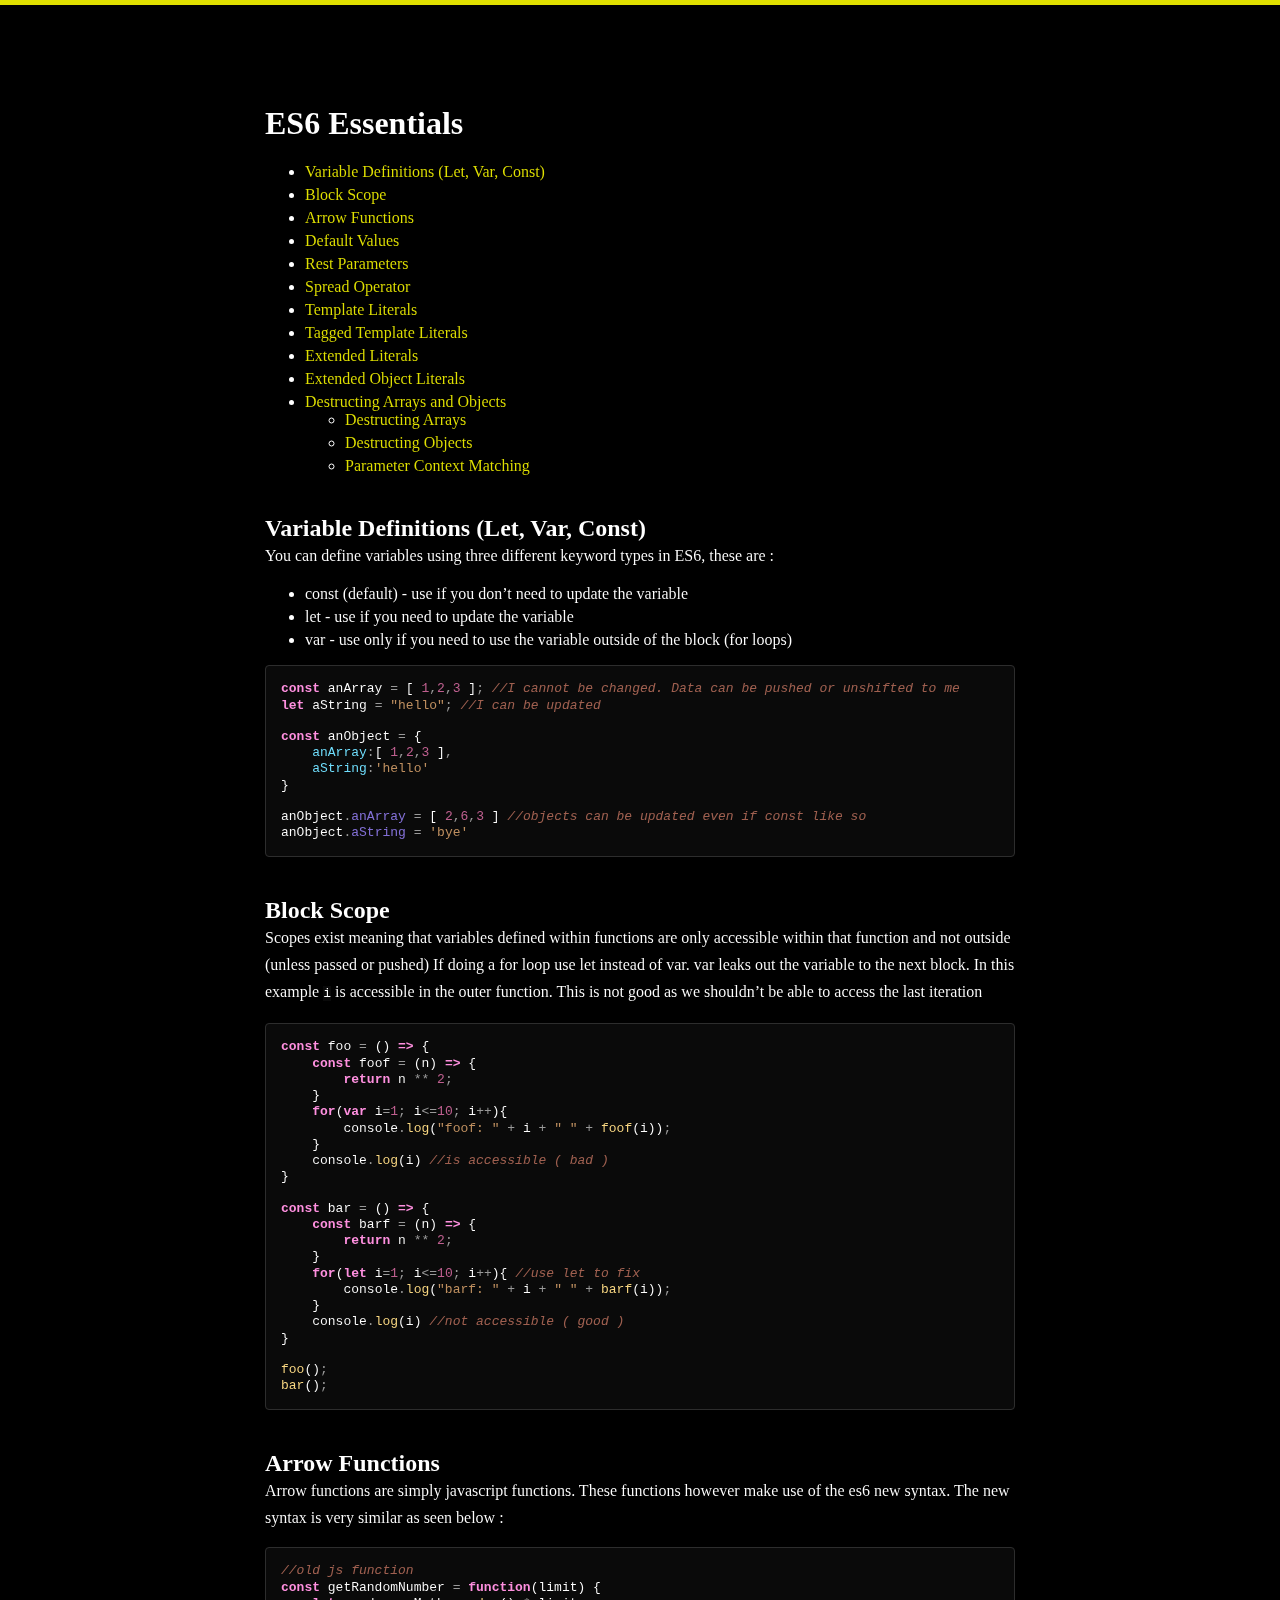
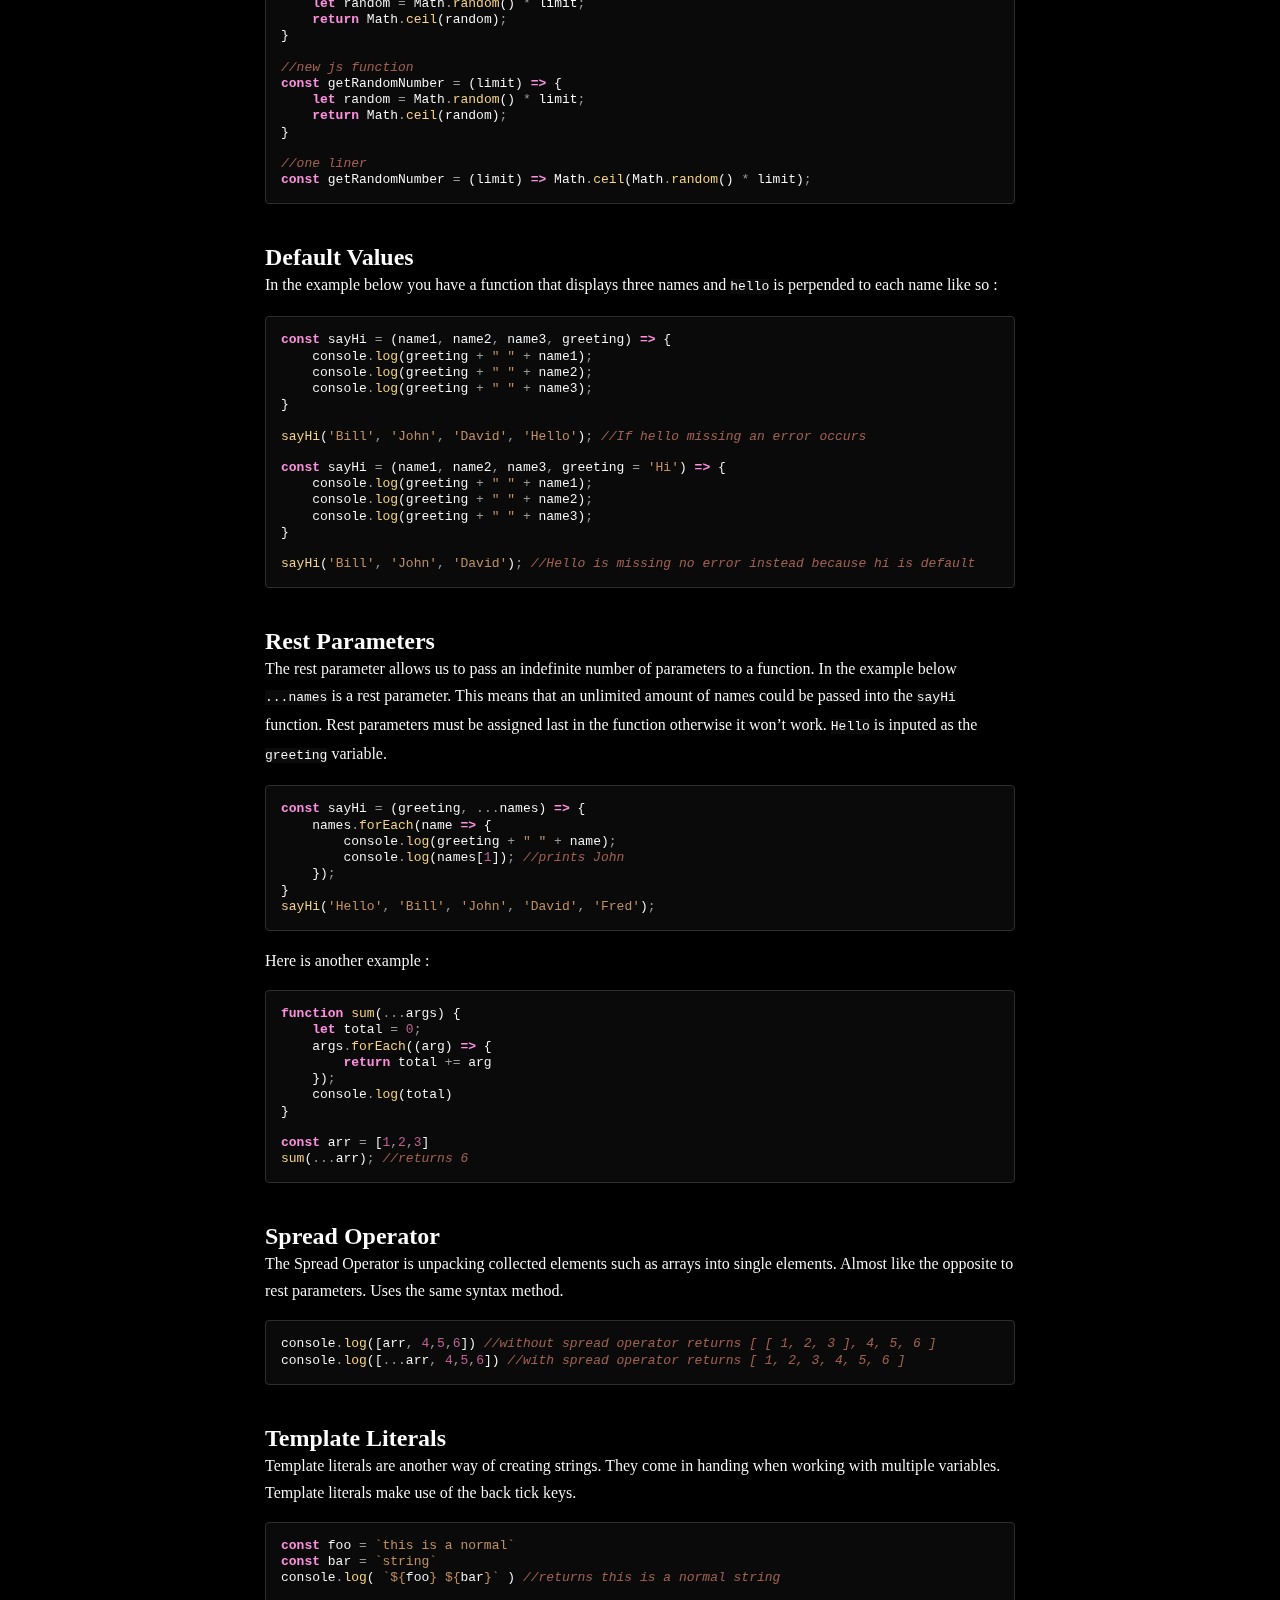
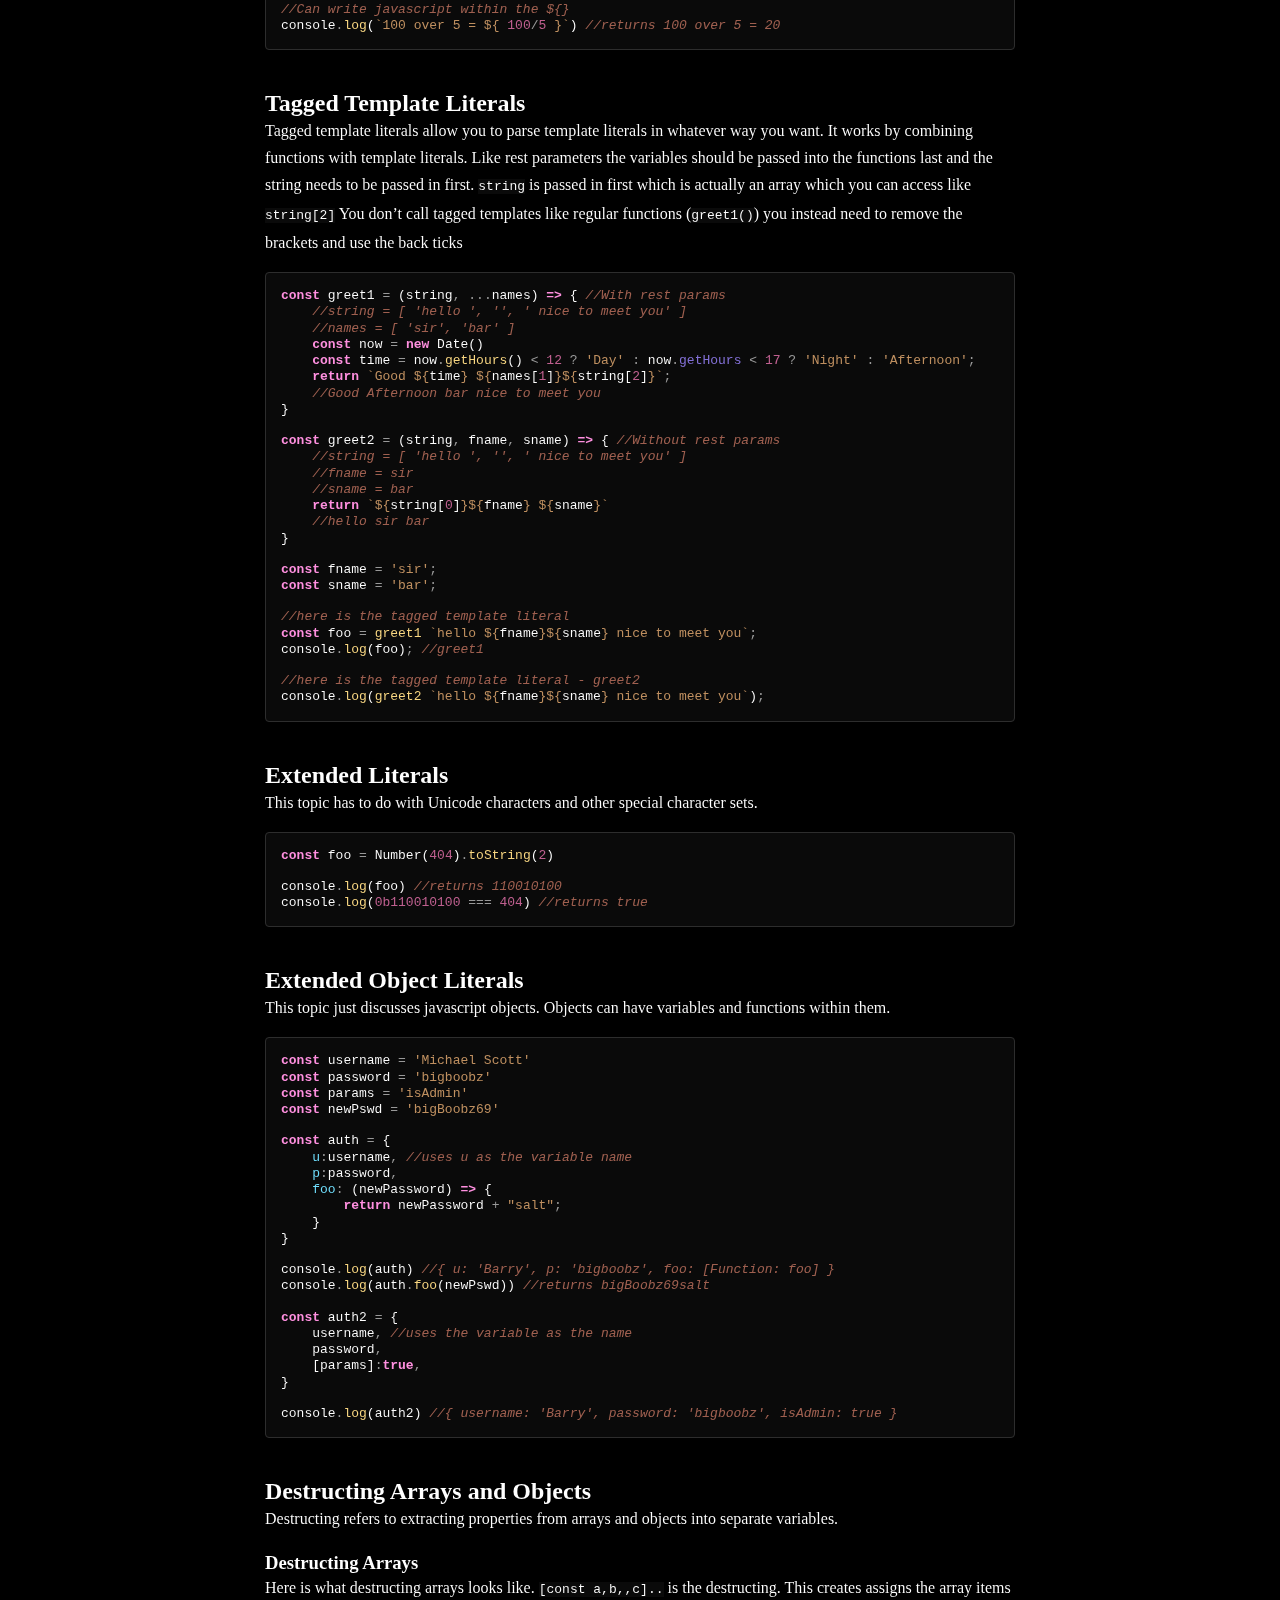
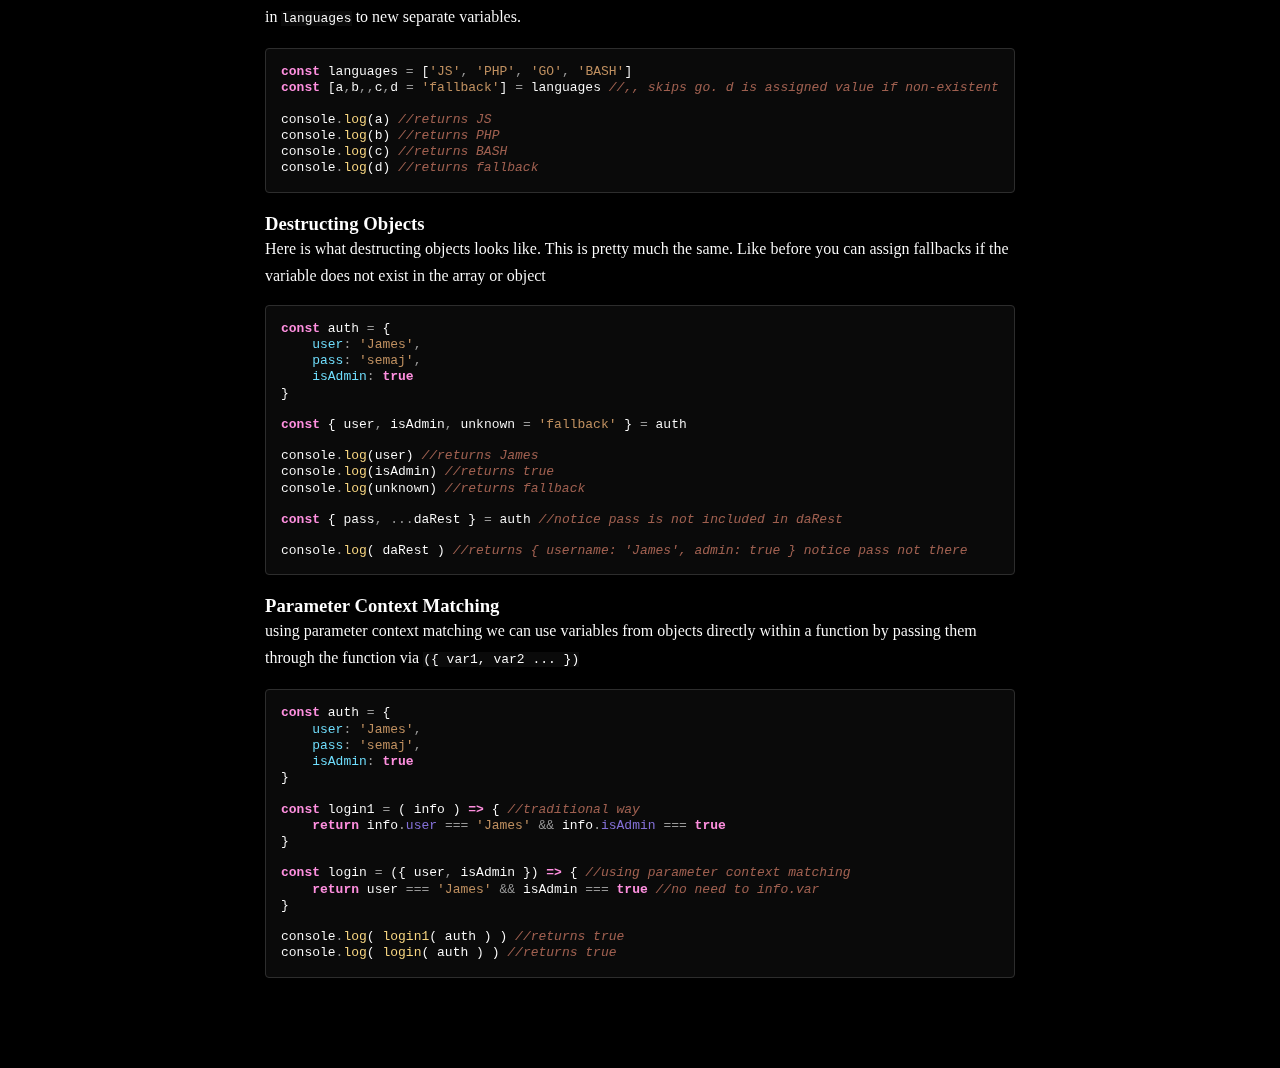
==== es6/index.html @ 444a169c "update" ====
<!DOCTYPE html>
<html xmlns="http://www.w3.org/1999/xhtml" lang="" xml:lang="">
<head>
  <meta charset="utf-8" />
  <meta name="generator" content="pandoc" />
  <meta name="viewport" content="width=device-width, initial-scale=1.0, user-scalable=yes" />
  <title>ES6 Essentials</title>
  <style>
    code{white-space: pre-wrap;}
    span.smallcaps{font-variant: small-caps;}
    span.underline{text-decoration: underline;}
    div.column{display: inline-block; vertical-align: top; width: 50%;}
    div.hanging-indent{margin-left: 1.5em; text-indent: -1.5em;}
    ul.task-list{list-style: none;}
    pre > code.sourceCode { white-space: pre; position: relative; }
    pre > code.sourceCode > span { display: inline-block; line-height: 1.25; }
    pre > code.sourceCode > span:empty { height: 1.2em; }
    code.sourceCode > span { color: inherit; text-decoration: inherit; }
    div.sourceCode { margin: 1em 0; }
    pre.sourceCode { margin: 0; }
    @media screen {
    div.sourceCode { overflow: auto; }
    }
    @media print {
    pre > code.sourceCode { white-space: pre-wrap; }
    pre > code.sourceCode > span { text-indent: -5em; padding-left: 5em; }
    }
    pre.numberSource code
      { counter-reset: source-line 0; }
    pre.numberSource code > span
      { position: relative; left: -4em; counter-increment: source-line; }
    pre.numberSource code > span > a:first-child::before
      { content: counter(source-line);
        position: relative; left: -1em; text-align: right; vertical-align: baseline;
        border: none; display: inline-block;
        -webkit-touch-callout: none; -webkit-user-select: none;
        -khtml-user-select: none; -moz-user-select: none;
        -ms-user-select: none; user-select: none;
        padding: 0 4px; width: 4em;
        color: #aaaaaa;
      }
    pre.numberSource { margin-left: 3em; border-left: 1px solid #aaaaaa;  padding-left: 4px; }
    div.sourceCode
      {   }
    @media screen {
    pre > code.sourceCode > span > a:first-child::before { text-decoration: underline; }
    }
    code span.al { color: #ff0000; font-weight: bold; } /* Alert */
    code span.an { color: #60a0b0; font-weight: bold; font-style: italic; } /* Annotation */
    code span.at { color: #7d9029; } /* Attribute */
    code span.bn { color: #40a070; } /* BaseN */
    code span.bu { } /* BuiltIn */
    code span.cf { color: #007020; font-weight: bold; } /* ControlFlow */
    code span.ch { color: #4070a0; } /* Char */
    code span.cn { color: #880000; } /* Constant */
    code span.co { color: #60a0b0; font-style: italic; } /* Comment */
    code span.cv { color: #60a0b0; font-weight: bold; font-style: italic; } /* CommentVar */
    code span.do { color: #ba2121; font-style: italic; } /* Documentation */
    code span.dt { color: #902000; } /* DataType */
    code span.dv { color: #40a070; } /* DecVal */
    code span.er { color: #ff0000; font-weight: bold; } /* Error */
    code span.ex { } /* Extension */
    code span.fl { color: #40a070; } /* Float */
    code span.fu { color: #06287e; } /* Function */
    code span.im { } /* Import */
    code span.in { color: #60a0b0; font-weight: bold; font-style: italic; } /* Information */
    code span.kw { color: #007020; font-weight: bold; } /* Keyword */
    code span.op { color: #666666; } /* Operator */
    code span.ot { color: #007020; } /* Other */
    code span.pp { color: #bc7a00; } /* Preprocessor */
    code span.sc { color: #4070a0; } /* SpecialChar */
    code span.ss { color: #bb6688; } /* SpecialString */
    code span.st { color: #4070a0; } /* String */
    code span.va { color: #19177c; } /* Variable */
    code span.vs { color: #4070a0; } /* VerbatimString */
    code span.wa { color: #60a0b0; font-weight: bold; font-style: italic; } /* Warning */
    .display.math{display: block; text-align: center; margin: 0.5rem auto;}
  </style>
  <link rel="stylesheet" href="pandoc.css" />
  <!--[if lt IE 9]>
    <script src="//cdnjs.cloudflare.com/ajax/libs/html5shiv/3.7.3/html5shiv-printshiv.min.js"></script>
  <![endif]-->
</head>
<body>
<header id="title-block-header">
<h1 class="title">ES6 Essentials</h1>
</header>
<nav id="TOC" role="doc-toc">
<ul>
<li><a href="#variable-definitions-let-var-const">Variable Definitions (Let, Var, Const)</a></li>
<li><a href="#block-scope">Block Scope</a></li>
<li><a href="#arrow-functions">Arrow Functions</a></li>
<li><a href="#default-values">Default Values</a></li>
<li><a href="#rest-parameters">Rest Parameters</a></li>
<li><a href="#spread-operator">Spread Operator</a></li>
<li><a href="#template-literals">Template Literals</a></li>
<li><a href="#tagged-template-literals">Tagged Template Literals</a></li>
<li><a href="#extended-literals">Extended Literals</a></li>
<li><a href="#extended-object-literals">Extended Object Literals</a></li>
<li><a href="#destructing-arrays-and-objects">Destructing Arrays and Objects</a>
<ul>
<li><a href="#destructing-arrays">Destructing Arrays</a></li>
<li><a href="#destructing-objects">Destructing Objects</a></li>
<li><a href="#parameter-context-matching">Parameter Context Matching</a></li>
</ul></li>
</ul>
</nav>
<h2 id="variable-definitions-let-var-const">Variable Definitions (Let, Var, Const)</h2>
<p>You can define variables using three different keyword types in ES6, these are :</p>
<ul>
<li>const (default) - use if you don’t need to update the variable</li>
<li>let - use if you need to update the variable</li>
<li>var - use only if you need to use the variable outside of the block (for loops)</li>
</ul>
<div class="sourceCode" id="cb1"><pre class="sourceCode js"><code class="sourceCode javascript"><span id="cb1-1"><a href="#cb1-1" aria-hidden="true"></a><span class="kw">const</span> anArray <span class="op">=</span> [ <span class="dv">1</span><span class="op">,</span><span class="dv">2</span><span class="op">,</span><span class="dv">3</span> ]<span class="op">;</span> <span class="co">//I cannot be changed. Data can be pushed or unshifted to me</span></span>
<span id="cb1-2"><a href="#cb1-2" aria-hidden="true"></a><span class="kw">let</span> aString <span class="op">=</span> <span class="st">&quot;hello&quot;</span><span class="op">;</span> <span class="co">//I can be updated</span></span>
<span id="cb1-3"><a href="#cb1-3" aria-hidden="true"></a></span>
<span id="cb1-4"><a href="#cb1-4" aria-hidden="true"></a><span class="kw">const</span> anObject <span class="op">=</span> {</span>
<span id="cb1-5"><a href="#cb1-5" aria-hidden="true"></a>    <span class="dt">anArray</span><span class="op">:</span>[ <span class="dv">1</span><span class="op">,</span><span class="dv">2</span><span class="op">,</span><span class="dv">3</span> ]<span class="op">,</span></span>
<span id="cb1-6"><a href="#cb1-6" aria-hidden="true"></a>    <span class="dt">aString</span><span class="op">:</span><span class="st">&#39;hello&#39;</span></span>
<span id="cb1-7"><a href="#cb1-7" aria-hidden="true"></a>}</span>
<span id="cb1-8"><a href="#cb1-8" aria-hidden="true"></a></span>
<span id="cb1-9"><a href="#cb1-9" aria-hidden="true"></a>anObject<span class="op">.</span><span class="at">anArray</span> <span class="op">=</span> [ <span class="dv">2</span><span class="op">,</span><span class="dv">6</span><span class="op">,</span><span class="dv">3</span> ] <span class="co">//objects can be updated even if const like so</span></span>
<span id="cb1-10"><a href="#cb1-10" aria-hidden="true"></a>anObject<span class="op">.</span><span class="at">aString</span> <span class="op">=</span> <span class="st">&#39;bye&#39;</span></span></code></pre></div>
<h2 id="block-scope">Block Scope</h2>
<p>Scopes exist meaning that variables defined within functions are only accessible within that function and not outside (unless passed or pushed) If doing a for loop use let instead of var. var leaks out the variable to the next block. In this example <code>i</code> is accessible in the outer function. This is not good as we shouldn’t be able to access the last iteration</p>
<div class="sourceCode" id="cb2"><pre class="sourceCode js"><code class="sourceCode javascript"><span id="cb2-1"><a href="#cb2-1" aria-hidden="true"></a><span class="kw">const</span> foo <span class="op">=</span> () <span class="kw">=&gt;</span> {</span>
<span id="cb2-2"><a href="#cb2-2" aria-hidden="true"></a>    <span class="kw">const</span> foof <span class="op">=</span> (n) <span class="kw">=&gt;</span> {</span>
<span id="cb2-3"><a href="#cb2-3" aria-hidden="true"></a>        <span class="cf">return</span> n <span class="op">**</span> <span class="dv">2</span><span class="op">;</span></span>
<span id="cb2-4"><a href="#cb2-4" aria-hidden="true"></a>    }</span>
<span id="cb2-5"><a href="#cb2-5" aria-hidden="true"></a>    <span class="cf">for</span>(<span class="kw">var</span> i<span class="op">=</span><span class="dv">1</span><span class="op">;</span> i<span class="op">&lt;=</span><span class="dv">10</span><span class="op">;</span> i<span class="op">++</span>){</span>
<span id="cb2-6"><a href="#cb2-6" aria-hidden="true"></a>        <span class="bu">console</span><span class="op">.</span><span class="fu">log</span>(<span class="st">&quot;foof: &quot;</span> <span class="op">+</span> i <span class="op">+</span> <span class="st">&quot; &quot;</span> <span class="op">+</span> <span class="fu">foof</span>(i))<span class="op">;</span></span>
<span id="cb2-7"><a href="#cb2-7" aria-hidden="true"></a>    }</span>
<span id="cb2-8"><a href="#cb2-8" aria-hidden="true"></a>    <span class="bu">console</span><span class="op">.</span><span class="fu">log</span>(i) <span class="co">//is accessible ( bad )</span></span>
<span id="cb2-9"><a href="#cb2-9" aria-hidden="true"></a>}</span>
<span id="cb2-10"><a href="#cb2-10" aria-hidden="true"></a></span>
<span id="cb2-11"><a href="#cb2-11" aria-hidden="true"></a><span class="kw">const</span> bar <span class="op">=</span> () <span class="kw">=&gt;</span> {</span>
<span id="cb2-12"><a href="#cb2-12" aria-hidden="true"></a>    <span class="kw">const</span> barf <span class="op">=</span> (n) <span class="kw">=&gt;</span> {</span>
<span id="cb2-13"><a href="#cb2-13" aria-hidden="true"></a>        <span class="cf">return</span> n <span class="op">**</span> <span class="dv">2</span><span class="op">;</span></span>
<span id="cb2-14"><a href="#cb2-14" aria-hidden="true"></a>    }</span>
<span id="cb2-15"><a href="#cb2-15" aria-hidden="true"></a>    <span class="cf">for</span>(<span class="kw">let</span> i<span class="op">=</span><span class="dv">1</span><span class="op">;</span> i<span class="op">&lt;=</span><span class="dv">10</span><span class="op">;</span> i<span class="op">++</span>){ <span class="co">//use let to fix</span></span>
<span id="cb2-16"><a href="#cb2-16" aria-hidden="true"></a>        <span class="bu">console</span><span class="op">.</span><span class="fu">log</span>(<span class="st">&quot;barf: &quot;</span> <span class="op">+</span> i <span class="op">+</span> <span class="st">&quot; &quot;</span> <span class="op">+</span> <span class="fu">barf</span>(i))<span class="op">;</span></span>
<span id="cb2-17"><a href="#cb2-17" aria-hidden="true"></a>    }</span>
<span id="cb2-18"><a href="#cb2-18" aria-hidden="true"></a>    <span class="bu">console</span><span class="op">.</span><span class="fu">log</span>(i) <span class="co">//not accessible ( good )</span></span>
<span id="cb2-19"><a href="#cb2-19" aria-hidden="true"></a>}</span>
<span id="cb2-20"><a href="#cb2-20" aria-hidden="true"></a></span>
<span id="cb2-21"><a href="#cb2-21" aria-hidden="true"></a><span class="fu">foo</span>()<span class="op">;</span></span>
<span id="cb2-22"><a href="#cb2-22" aria-hidden="true"></a><span class="fu">bar</span>()<span class="op">;</span></span></code></pre></div>
<h2 id="arrow-functions">Arrow Functions</h2>
<p>Arrow functions are simply javascript functions. These functions however make use of the es6 new syntax. The new syntax is very similar as seen below :</p>
<div class="sourceCode" id="cb3"><pre class="sourceCode js"><code class="sourceCode javascript"><span id="cb3-1"><a href="#cb3-1" aria-hidden="true"></a><span class="co">//old js function</span></span>
<span id="cb3-2"><a href="#cb3-2" aria-hidden="true"></a><span class="kw">const</span> getRandomNumber <span class="op">=</span> <span class="kw">function</span>(limit) {</span>
<span id="cb3-3"><a href="#cb3-3" aria-hidden="true"></a>    <span class="kw">let</span> random <span class="op">=</span> <span class="bu">Math</span><span class="op">.</span><span class="fu">random</span>() <span class="op">*</span> limit<span class="op">;</span></span>
<span id="cb3-4"><a href="#cb3-4" aria-hidden="true"></a>    <span class="cf">return</span> <span class="bu">Math</span><span class="op">.</span><span class="fu">ceil</span>(random)<span class="op">;</span></span>
<span id="cb3-5"><a href="#cb3-5" aria-hidden="true"></a>}</span>
<span id="cb3-6"><a href="#cb3-6" aria-hidden="true"></a></span>
<span id="cb3-7"><a href="#cb3-7" aria-hidden="true"></a><span class="co">//new js function</span></span>
<span id="cb3-8"><a href="#cb3-8" aria-hidden="true"></a><span class="kw">const</span> getRandomNumber <span class="op">=</span> (limit) <span class="kw">=&gt;</span> {</span>
<span id="cb3-9"><a href="#cb3-9" aria-hidden="true"></a>    <span class="kw">let</span> random <span class="op">=</span> <span class="bu">Math</span><span class="op">.</span><span class="fu">random</span>() <span class="op">*</span> limit<span class="op">;</span></span>
<span id="cb3-10"><a href="#cb3-10" aria-hidden="true"></a>    <span class="cf">return</span> <span class="bu">Math</span><span class="op">.</span><span class="fu">ceil</span>(random)<span class="op">;</span></span>
<span id="cb3-11"><a href="#cb3-11" aria-hidden="true"></a>}</span>
<span id="cb3-12"><a href="#cb3-12" aria-hidden="true"></a></span>
<span id="cb3-13"><a href="#cb3-13" aria-hidden="true"></a><span class="co">//one liner</span></span>
<span id="cb3-14"><a href="#cb3-14" aria-hidden="true"></a><span class="kw">const</span> getRandomNumber <span class="op">=</span> (limit) <span class="kw">=&gt;</span> <span class="bu">Math</span><span class="op">.</span><span class="fu">ceil</span>(<span class="bu">Math</span><span class="op">.</span><span class="fu">random</span>() <span class="op">*</span> limit)<span class="op">;</span></span></code></pre></div>
<h2 id="default-values">Default Values</h2>
<p>In the example below you have a function that displays three names and <code>hello</code> is perpended to each name like so :</p>
<div class="sourceCode" id="cb4"><pre class="sourceCode js"><code class="sourceCode javascript"><span id="cb4-1"><a href="#cb4-1" aria-hidden="true"></a><span class="kw">const</span> sayHi <span class="op">=</span> (name1<span class="op">,</span> name2<span class="op">,</span> name3<span class="op">,</span> greeting) <span class="kw">=&gt;</span> {</span>
<span id="cb4-2"><a href="#cb4-2" aria-hidden="true"></a>    <span class="bu">console</span><span class="op">.</span><span class="fu">log</span>(greeting <span class="op">+</span> <span class="st">&quot; &quot;</span> <span class="op">+</span> name1)<span class="op">;</span></span>
<span id="cb4-3"><a href="#cb4-3" aria-hidden="true"></a>    <span class="bu">console</span><span class="op">.</span><span class="fu">log</span>(greeting <span class="op">+</span> <span class="st">&quot; &quot;</span> <span class="op">+</span> name2)<span class="op">;</span></span>
<span id="cb4-4"><a href="#cb4-4" aria-hidden="true"></a>    <span class="bu">console</span><span class="op">.</span><span class="fu">log</span>(greeting <span class="op">+</span> <span class="st">&quot; &quot;</span> <span class="op">+</span> name3)<span class="op">;</span></span>
<span id="cb4-5"><a href="#cb4-5" aria-hidden="true"></a>}</span>
<span id="cb4-6"><a href="#cb4-6" aria-hidden="true"></a></span>
<span id="cb4-7"><a href="#cb4-7" aria-hidden="true"></a><span class="fu">sayHi</span>(<span class="st">&#39;Bill&#39;</span><span class="op">,</span> <span class="st">&#39;John&#39;</span><span class="op">,</span> <span class="st">&#39;David&#39;</span><span class="op">,</span> <span class="st">&#39;Hello&#39;</span>)<span class="op">;</span> <span class="co">//If hello missing an error occurs</span></span>
<span id="cb4-8"><a href="#cb4-8" aria-hidden="true"></a></span>
<span id="cb4-9"><a href="#cb4-9" aria-hidden="true"></a><span class="kw">const</span> sayHi <span class="op">=</span> (name1<span class="op">,</span> name2<span class="op">,</span> name3<span class="op">,</span> greeting <span class="op">=</span> <span class="st">&#39;Hi&#39;</span>) <span class="kw">=&gt;</span> {</span>
<span id="cb4-10"><a href="#cb4-10" aria-hidden="true"></a>    <span class="bu">console</span><span class="op">.</span><span class="fu">log</span>(greeting <span class="op">+</span> <span class="st">&quot; &quot;</span> <span class="op">+</span> name1)<span class="op">;</span></span>
<span id="cb4-11"><a href="#cb4-11" aria-hidden="true"></a>    <span class="bu">console</span><span class="op">.</span><span class="fu">log</span>(greeting <span class="op">+</span> <span class="st">&quot; &quot;</span> <span class="op">+</span> name2)<span class="op">;</span></span>
<span id="cb4-12"><a href="#cb4-12" aria-hidden="true"></a>    <span class="bu">console</span><span class="op">.</span><span class="fu">log</span>(greeting <span class="op">+</span> <span class="st">&quot; &quot;</span> <span class="op">+</span> name3)<span class="op">;</span></span>
<span id="cb4-13"><a href="#cb4-13" aria-hidden="true"></a>}</span>
<span id="cb4-14"><a href="#cb4-14" aria-hidden="true"></a></span>
<span id="cb4-15"><a href="#cb4-15" aria-hidden="true"></a><span class="fu">sayHi</span>(<span class="st">&#39;Bill&#39;</span><span class="op">,</span> <span class="st">&#39;John&#39;</span><span class="op">,</span> <span class="st">&#39;David&#39;</span>)<span class="op">;</span> <span class="co">//Hello is missing no error instead because hi is default</span></span></code></pre></div>
<h2 id="rest-parameters">Rest Parameters</h2>
<p>The rest parameter allows us to pass an indefinite number of parameters to a function. In the example below <code>...names</code> is a rest parameter. This means that an unlimited amount of names could be passed into the <code>sayHi</code> function. Rest parameters must be assigned last in the function otherwise it won’t work. <code>Hello</code> is inputed as the <code>greeting</code> variable.</p>
<div class="sourceCode" id="cb5"><pre class="sourceCode js"><code class="sourceCode javascript"><span id="cb5-1"><a href="#cb5-1" aria-hidden="true"></a><span class="kw">const</span> sayHi <span class="op">=</span> (greeting<span class="op">,</span> <span class="op">...</span>names) <span class="kw">=&gt;</span> {</span>
<span id="cb5-2"><a href="#cb5-2" aria-hidden="true"></a>    names<span class="op">.</span><span class="fu">forEach</span>(name <span class="kw">=&gt;</span> {</span>
<span id="cb5-3"><a href="#cb5-3" aria-hidden="true"></a>        <span class="bu">console</span><span class="op">.</span><span class="fu">log</span>(greeting <span class="op">+</span> <span class="st">&quot; &quot;</span> <span class="op">+</span> name)<span class="op">;</span></span>
<span id="cb5-4"><a href="#cb5-4" aria-hidden="true"></a>        <span class="bu">console</span><span class="op">.</span><span class="fu">log</span>(names[<span class="dv">1</span>])<span class="op">;</span> <span class="co">//prints John</span></span>
<span id="cb5-5"><a href="#cb5-5" aria-hidden="true"></a>    })<span class="op">;</span></span>
<span id="cb5-6"><a href="#cb5-6" aria-hidden="true"></a>}</span>
<span id="cb5-7"><a href="#cb5-7" aria-hidden="true"></a><span class="fu">sayHi</span>(<span class="st">&#39;Hello&#39;</span><span class="op">,</span> <span class="st">&#39;Bill&#39;</span><span class="op">,</span> <span class="st">&#39;John&#39;</span><span class="op">,</span> <span class="st">&#39;David&#39;</span><span class="op">,</span> <span class="st">&#39;Fred&#39;</span>)<span class="op">;</span></span></code></pre></div>
<p>Here is another example :</p>
<div class="sourceCode" id="cb6"><pre class="sourceCode js"><code class="sourceCode javascript"><span id="cb6-1"><a href="#cb6-1" aria-hidden="true"></a><span class="kw">function</span> <span class="fu">sum</span>(<span class="op">...</span>args) {</span>
<span id="cb6-2"><a href="#cb6-2" aria-hidden="true"></a>    <span class="kw">let</span> total <span class="op">=</span> <span class="dv">0</span><span class="op">;</span></span>
<span id="cb6-3"><a href="#cb6-3" aria-hidden="true"></a>    args<span class="op">.</span><span class="fu">forEach</span>((arg) <span class="kw">=&gt;</span> {</span>
<span id="cb6-4"><a href="#cb6-4" aria-hidden="true"></a>        <span class="cf">return</span> total <span class="op">+=</span> arg</span>
<span id="cb6-5"><a href="#cb6-5" aria-hidden="true"></a>    })<span class="op">;</span></span>
<span id="cb6-6"><a href="#cb6-6" aria-hidden="true"></a>    <span class="bu">console</span><span class="op">.</span><span class="fu">log</span>(total)</span>
<span id="cb6-7"><a href="#cb6-7" aria-hidden="true"></a>}</span>
<span id="cb6-8"><a href="#cb6-8" aria-hidden="true"></a></span>
<span id="cb6-9"><a href="#cb6-9" aria-hidden="true"></a><span class="kw">const</span> arr <span class="op">=</span> [<span class="dv">1</span><span class="op">,</span><span class="dv">2</span><span class="op">,</span><span class="dv">3</span>]</span>
<span id="cb6-10"><a href="#cb6-10" aria-hidden="true"></a><span class="fu">sum</span>(<span class="op">...</span>arr)<span class="op">;</span> <span class="co">//returns 6</span></span></code></pre></div>
<h2 id="spread-operator">Spread Operator</h2>
<p>The Spread Operator is unpacking collected elements such as arrays into single elements. Almost like the opposite to rest parameters. Uses the same syntax method.</p>
<div class="sourceCode" id="cb7"><pre class="sourceCode js"><code class="sourceCode javascript"><span id="cb7-1"><a href="#cb7-1" aria-hidden="true"></a><span class="bu">console</span><span class="op">.</span><span class="fu">log</span>([arr<span class="op">,</span> <span class="dv">4</span><span class="op">,</span><span class="dv">5</span><span class="op">,</span><span class="dv">6</span>]) <span class="co">//without spread operator returns [ [ 1, 2, 3 ], 4, 5, 6 ]</span></span>
<span id="cb7-2"><a href="#cb7-2" aria-hidden="true"></a><span class="bu">console</span><span class="op">.</span><span class="fu">log</span>([<span class="op">...</span>arr<span class="op">,</span> <span class="dv">4</span><span class="op">,</span><span class="dv">5</span><span class="op">,</span><span class="dv">6</span>]) <span class="co">//with spread operator returns [ 1, 2, 3, 4, 5, 6 ]</span></span></code></pre></div>
<h2 id="template-literals">Template Literals</h2>
<p>Template literals are another way of creating strings. They come in handing when working with multiple variables. Template literals make use of the back tick keys.</p>
<div class="sourceCode" id="cb8"><pre class="sourceCode js"><code class="sourceCode javascript"><span id="cb8-1"><a href="#cb8-1" aria-hidden="true"></a><span class="kw">const</span> foo <span class="op">=</span> <span class="vs">`this is a normal`</span></span>
<span id="cb8-2"><a href="#cb8-2" aria-hidden="true"></a><span class="kw">const</span> bar <span class="op">=</span> <span class="vs">`string`</span></span>
<span id="cb8-3"><a href="#cb8-3" aria-hidden="true"></a><span class="bu">console</span><span class="op">.</span><span class="fu">log</span>( <span class="vs">`</span><span class="sc">${</span>foo<span class="sc">}</span><span class="vs"> </span><span class="sc">${</span>bar<span class="sc">}</span><span class="vs">`</span> ) <span class="co">//returns this is a normal string</span></span>
<span id="cb8-4"><a href="#cb8-4" aria-hidden="true"></a></span>
<span id="cb8-5"><a href="#cb8-5" aria-hidden="true"></a><span class="co">//Can write javascript within the ${}</span></span>
<span id="cb8-6"><a href="#cb8-6" aria-hidden="true"></a><span class="bu">console</span><span class="op">.</span><span class="fu">log</span>(<span class="vs">`100 over 5 = </span><span class="sc">${</span> <span class="dv">100</span><span class="op">/</span><span class="dv">5</span> <span class="sc">}</span><span class="vs">`</span>) <span class="co">//returns 100 over 5 = 20</span></span></code></pre></div>
<h2 id="tagged-template-literals">Tagged Template Literals</h2>
<p>Tagged template literals allow you to parse template literals in whatever way you want. It works by combining functions with template literals. Like rest parameters the variables should be passed into the functions last and the string needs to be passed in first. <code>string</code> is passed in first which is actually an array which you can access like <code>string[2]</code> You don’t call tagged templates like regular functions (<code>greet1()</code>) you instead need to remove the brackets and use the back ticks</p>
<div class="sourceCode" id="cb9"><pre class="sourceCode js"><code class="sourceCode javascript"><span id="cb9-1"><a href="#cb9-1" aria-hidden="true"></a><span class="kw">const</span> greet1 <span class="op">=</span> (string<span class="op">,</span> <span class="op">...</span>names) <span class="kw">=&gt;</span> { <span class="co">//With rest params</span></span>
<span id="cb9-2"><a href="#cb9-2" aria-hidden="true"></a>    <span class="co">//string = [ &#39;hello &#39;, &#39;&#39;, &#39; nice to meet you&#39; ]</span></span>
<span id="cb9-3"><a href="#cb9-3" aria-hidden="true"></a>    <span class="co">//names = [ &#39;sir&#39;, &#39;bar&#39; ]</span></span>
<span id="cb9-4"><a href="#cb9-4" aria-hidden="true"></a>    <span class="kw">const</span> now <span class="op">=</span> <span class="kw">new</span> <span class="bu">Date</span>()</span>
<span id="cb9-5"><a href="#cb9-5" aria-hidden="true"></a>    <span class="kw">const</span> time <span class="op">=</span> now<span class="op">.</span><span class="fu">getHours</span>() <span class="op">&lt;</span> <span class="dv">12</span> <span class="op">?</span> <span class="st">&#39;Day&#39;</span> <span class="op">:</span> now<span class="op">.</span><span class="at">getHours</span> <span class="op">&lt;</span> <span class="dv">17</span> <span class="op">?</span> <span class="st">&#39;Night&#39;</span> <span class="op">:</span> <span class="st">&#39;Afternoon&#39;</span><span class="op">;</span></span>
<span id="cb9-6"><a href="#cb9-6" aria-hidden="true"></a>    <span class="cf">return</span> <span class="vs">`Good </span><span class="sc">${</span>time<span class="sc">}</span><span class="vs"> </span><span class="sc">${</span>names[<span class="dv">1</span>]<span class="sc">}${</span>string[<span class="dv">2</span>]<span class="sc">}</span><span class="vs">`</span><span class="op">;</span></span>
<span id="cb9-7"><a href="#cb9-7" aria-hidden="true"></a>    <span class="co">//Good Afternoon bar nice to meet you</span></span>
<span id="cb9-8"><a href="#cb9-8" aria-hidden="true"></a>}</span>
<span id="cb9-9"><a href="#cb9-9" aria-hidden="true"></a></span>
<span id="cb9-10"><a href="#cb9-10" aria-hidden="true"></a><span class="kw">const</span> greet2 <span class="op">=</span> (string<span class="op">,</span> fname<span class="op">,</span> sname) <span class="kw">=&gt;</span> { <span class="co">//Without rest params</span></span>
<span id="cb9-11"><a href="#cb9-11" aria-hidden="true"></a>    <span class="co">//string = [ &#39;hello &#39;, &#39;&#39;, &#39; nice to meet you&#39; ]</span></span>
<span id="cb9-12"><a href="#cb9-12" aria-hidden="true"></a>    <span class="co">//fname = sir</span></span>
<span id="cb9-13"><a href="#cb9-13" aria-hidden="true"></a>    <span class="co">//sname = bar</span></span>
<span id="cb9-14"><a href="#cb9-14" aria-hidden="true"></a>    <span class="cf">return</span> <span class="vs">`</span><span class="sc">${</span>string[<span class="dv">0</span>]<span class="sc">}${</span>fname<span class="sc">}</span><span class="vs"> </span><span class="sc">${</span>sname<span class="sc">}</span><span class="vs">`</span></span>
<span id="cb9-15"><a href="#cb9-15" aria-hidden="true"></a>    <span class="co">//hello sir bar</span></span>
<span id="cb9-16"><a href="#cb9-16" aria-hidden="true"></a>}</span>
<span id="cb9-17"><a href="#cb9-17" aria-hidden="true"></a></span>
<span id="cb9-18"><a href="#cb9-18" aria-hidden="true"></a><span class="kw">const</span> fname <span class="op">=</span> <span class="st">&#39;sir&#39;</span><span class="op">;</span></span>
<span id="cb9-19"><a href="#cb9-19" aria-hidden="true"></a><span class="kw">const</span> sname <span class="op">=</span> <span class="st">&#39;bar&#39;</span><span class="op">;</span></span>
<span id="cb9-20"><a href="#cb9-20" aria-hidden="true"></a></span>
<span id="cb9-21"><a href="#cb9-21" aria-hidden="true"></a><span class="co">//here is the tagged template literal</span></span>
<span id="cb9-22"><a href="#cb9-22" aria-hidden="true"></a><span class="kw">const</span> foo <span class="op">=</span> <span class="fu">greet1</span> <span class="vs">`hello </span><span class="sc">${</span>fname<span class="sc">}${</span>sname<span class="sc">}</span><span class="vs"> nice to meet you`</span><span class="op">;</span></span>
<span id="cb9-23"><a href="#cb9-23" aria-hidden="true"></a><span class="bu">console</span><span class="op">.</span><span class="fu">log</span>(foo)<span class="op">;</span> <span class="co">//greet1</span></span>
<span id="cb9-24"><a href="#cb9-24" aria-hidden="true"></a></span>
<span id="cb9-25"><a href="#cb9-25" aria-hidden="true"></a><span class="co">//here is the tagged template literal - greet2</span></span>
<span id="cb9-26"><a href="#cb9-26" aria-hidden="true"></a><span class="bu">console</span><span class="op">.</span><span class="fu">log</span>(<span class="fu">greet2</span> <span class="vs">`hello </span><span class="sc">${</span>fname<span class="sc">}${</span>sname<span class="sc">}</span><span class="vs"> nice to meet you`</span>)<span class="op">;</span></span></code></pre></div>
<h2 id="extended-literals">Extended Literals</h2>
<p>This topic has to do with Unicode characters and other special character sets.</p>
<div class="sourceCode" id="cb10"><pre class="sourceCode js"><code class="sourceCode javascript"><span id="cb10-1"><a href="#cb10-1" aria-hidden="true"></a><span class="kw">const</span> foo <span class="op">=</span> <span class="bu">Number</span>(<span class="dv">404</span>)<span class="op">.</span><span class="fu">toString</span>(<span class="dv">2</span>)</span>
<span id="cb10-2"><a href="#cb10-2" aria-hidden="true"></a></span>
<span id="cb10-3"><a href="#cb10-3" aria-hidden="true"></a><span class="bu">console</span><span class="op">.</span><span class="fu">log</span>(foo) <span class="co">//returns 110010100</span></span>
<span id="cb10-4"><a href="#cb10-4" aria-hidden="true"></a><span class="bu">console</span><span class="op">.</span><span class="fu">log</span>(<span class="bn">0b110010100</span> <span class="op">===</span> <span class="dv">404</span>) <span class="co">//returns true</span></span></code></pre></div>
<h2 id="extended-object-literals">Extended Object Literals</h2>
<p>This topic just discusses javascript objects. Objects can have variables and functions within them.</p>
<div class="sourceCode" id="cb11"><pre class="sourceCode js"><code class="sourceCode javascript"><span id="cb11-1"><a href="#cb11-1" aria-hidden="true"></a><span class="kw">const</span> username <span class="op">=</span> <span class="st">&#39;Michael Scott&#39;</span></span>
<span id="cb11-2"><a href="#cb11-2" aria-hidden="true"></a><span class="kw">const</span> password <span class="op">=</span> <span class="st">&#39;bigboobz&#39;</span></span>
<span id="cb11-3"><a href="#cb11-3" aria-hidden="true"></a><span class="kw">const</span> params <span class="op">=</span> <span class="st">&#39;isAdmin&#39;</span></span>
<span id="cb11-4"><a href="#cb11-4" aria-hidden="true"></a><span class="kw">const</span> newPswd <span class="op">=</span> <span class="st">&#39;bigBoobz69&#39;</span></span>
<span id="cb11-5"><a href="#cb11-5" aria-hidden="true"></a></span>
<span id="cb11-6"><a href="#cb11-6" aria-hidden="true"></a><span class="kw">const</span> auth <span class="op">=</span> {</span>
<span id="cb11-7"><a href="#cb11-7" aria-hidden="true"></a>    <span class="dt">u</span><span class="op">:</span>username<span class="op">,</span> <span class="co">//uses u as the variable name</span></span>
<span id="cb11-8"><a href="#cb11-8" aria-hidden="true"></a>    <span class="dt">p</span><span class="op">:</span>password<span class="op">,</span></span>
<span id="cb11-9"><a href="#cb11-9" aria-hidden="true"></a>    <span class="dt">foo</span><span class="op">:</span> (newPassword) <span class="kw">=&gt;</span> {</span>
<span id="cb11-10"><a href="#cb11-10" aria-hidden="true"></a>        <span class="cf">return</span> newPassword <span class="op">+</span> <span class="st">&quot;salt&quot;</span><span class="op">;</span></span>
<span id="cb11-11"><a href="#cb11-11" aria-hidden="true"></a>    }</span>
<span id="cb11-12"><a href="#cb11-12" aria-hidden="true"></a>}</span>
<span id="cb11-13"><a href="#cb11-13" aria-hidden="true"></a></span>
<span id="cb11-14"><a href="#cb11-14" aria-hidden="true"></a><span class="bu">console</span><span class="op">.</span><span class="fu">log</span>(auth) <span class="co">//{ u: &#39;Barry&#39;, p: &#39;bigboobz&#39;, foo: [Function: foo] }</span></span>
<span id="cb11-15"><a href="#cb11-15" aria-hidden="true"></a><span class="bu">console</span><span class="op">.</span><span class="fu">log</span>(auth<span class="op">.</span><span class="fu">foo</span>(newPswd)) <span class="co">//returns bigBoobz69salt</span></span>
<span id="cb11-16"><a href="#cb11-16" aria-hidden="true"></a></span>
<span id="cb11-17"><a href="#cb11-17" aria-hidden="true"></a><span class="kw">const</span> auth2 <span class="op">=</span> {</span>
<span id="cb11-18"><a href="#cb11-18" aria-hidden="true"></a>    username<span class="op">,</span> <span class="co">//uses the variable as the name</span></span>
<span id="cb11-19"><a href="#cb11-19" aria-hidden="true"></a>    password<span class="op">,</span></span>
<span id="cb11-20"><a href="#cb11-20" aria-hidden="true"></a>    [params]<span class="op">:</span><span class="kw">true</span><span class="op">,</span></span>
<span id="cb11-21"><a href="#cb11-21" aria-hidden="true"></a>}</span>
<span id="cb11-22"><a href="#cb11-22" aria-hidden="true"></a></span>
<span id="cb11-23"><a href="#cb11-23" aria-hidden="true"></a><span class="bu">console</span><span class="op">.</span><span class="fu">log</span>(auth2) <span class="co">//{ username: &#39;Barry&#39;, password: &#39;bigboobz&#39;, isAdmin: true }</span></span></code></pre></div>
<h2 id="destructing-arrays-and-objects">Destructing Arrays and Objects</h2>
<p>Destructing refers to extracting properties from arrays and objects into separate variables.</p>
<h3 id="destructing-arrays">Destructing Arrays</h3>
<p>Here is what destructing arrays looks like. <code>[const a,b,,c]..</code> is the destructing. This creates assigns the array items in <code>languages</code> to new separate variables.</p>
<div class="sourceCode" id="cb12"><pre class="sourceCode js"><code class="sourceCode javascript"><span id="cb12-1"><a href="#cb12-1" aria-hidden="true"></a><span class="kw">const</span> languages <span class="op">=</span> [<span class="st">&#39;JS&#39;</span><span class="op">,</span> <span class="st">&#39;PHP&#39;</span><span class="op">,</span> <span class="st">&#39;GO&#39;</span><span class="op">,</span> <span class="st">&#39;BASH&#39;</span>]</span>
<span id="cb12-2"><a href="#cb12-2" aria-hidden="true"></a><span class="kw">const</span> [a<span class="op">,</span>b<span class="op">,,</span>c<span class="op">,</span>d <span class="op">=</span> <span class="st">&#39;fallback&#39;</span>] <span class="op">=</span> languages <span class="co">//,, skips go. d is assigned value if non-existent</span></span>
<span id="cb12-3"><a href="#cb12-3" aria-hidden="true"></a></span>
<span id="cb12-4"><a href="#cb12-4" aria-hidden="true"></a><span class="bu">console</span><span class="op">.</span><span class="fu">log</span>(a) <span class="co">//returns JS</span></span>
<span id="cb12-5"><a href="#cb12-5" aria-hidden="true"></a><span class="bu">console</span><span class="op">.</span><span class="fu">log</span>(b) <span class="co">//returns PHP</span></span>
<span id="cb12-6"><a href="#cb12-6" aria-hidden="true"></a><span class="bu">console</span><span class="op">.</span><span class="fu">log</span>(c) <span class="co">//returns BASH</span></span>
<span id="cb12-7"><a href="#cb12-7" aria-hidden="true"></a><span class="bu">console</span><span class="op">.</span><span class="fu">log</span>(d) <span class="co">//returns fallback</span></span></code></pre></div>
<h3 id="destructing-objects">Destructing Objects</h3>
<p>Here is what destructing objects looks like. This is pretty much the same. Like before you can assign fallbacks if the variable does not exist in the array or object</p>
<div class="sourceCode" id="cb13"><pre class="sourceCode js"><code class="sourceCode javascript"><span id="cb13-1"><a href="#cb13-1" aria-hidden="true"></a><span class="kw">const</span> auth <span class="op">=</span> {</span>
<span id="cb13-2"><a href="#cb13-2" aria-hidden="true"></a>    <span class="dt">user</span><span class="op">:</span> <span class="st">&#39;James&#39;</span><span class="op">,</span></span>
<span id="cb13-3"><a href="#cb13-3" aria-hidden="true"></a>    <span class="dt">pass</span><span class="op">:</span> <span class="st">&#39;semaj&#39;</span><span class="op">,</span></span>
<span id="cb13-4"><a href="#cb13-4" aria-hidden="true"></a>    <span class="dt">isAdmin</span><span class="op">:</span> <span class="kw">true</span></span>
<span id="cb13-5"><a href="#cb13-5" aria-hidden="true"></a>}</span>
<span id="cb13-6"><a href="#cb13-6" aria-hidden="true"></a></span>
<span id="cb13-7"><a href="#cb13-7" aria-hidden="true"></a><span class="kw">const</span> { user<span class="op">,</span> isAdmin<span class="op">,</span> unknown <span class="op">=</span> <span class="st">&#39;fallback&#39;</span> } <span class="op">=</span> auth</span>
<span id="cb13-8"><a href="#cb13-8" aria-hidden="true"></a></span>
<span id="cb13-9"><a href="#cb13-9" aria-hidden="true"></a><span class="bu">console</span><span class="op">.</span><span class="fu">log</span>(user) <span class="co">//returns James</span></span>
<span id="cb13-10"><a href="#cb13-10" aria-hidden="true"></a><span class="bu">console</span><span class="op">.</span><span class="fu">log</span>(isAdmin) <span class="co">//returns true</span></span>
<span id="cb13-11"><a href="#cb13-11" aria-hidden="true"></a><span class="bu">console</span><span class="op">.</span><span class="fu">log</span>(unknown) <span class="co">//returns fallback</span></span>
<span id="cb13-12"><a href="#cb13-12" aria-hidden="true"></a></span>
<span id="cb13-13"><a href="#cb13-13" aria-hidden="true"></a><span class="kw">const</span> { pass<span class="op">,</span> <span class="op">...</span>daRest } <span class="op">=</span> auth <span class="co">//notice pass is not included in daRest</span></span>
<span id="cb13-14"><a href="#cb13-14" aria-hidden="true"></a></span>
<span id="cb13-15"><a href="#cb13-15" aria-hidden="true"></a><span class="bu">console</span><span class="op">.</span><span class="fu">log</span>( daRest ) <span class="co">//returns { username: &#39;James&#39;, admin: true } notice pass not there</span></span></code></pre></div>
<h3 id="parameter-context-matching">Parameter Context Matching</h3>
<p>using parameter context matching we can use variables from objects directly within a function by passing them through the function via <code>({ var1, var2 ... })</code></p>
<div class="sourceCode" id="cb14"><pre class="sourceCode js"><code class="sourceCode javascript"><span id="cb14-1"><a href="#cb14-1" aria-hidden="true"></a><span class="kw">const</span> auth <span class="op">=</span> {</span>
<span id="cb14-2"><a href="#cb14-2" aria-hidden="true"></a>    <span class="dt">user</span><span class="op">:</span> <span class="st">&#39;James&#39;</span><span class="op">,</span></span>
<span id="cb14-3"><a href="#cb14-3" aria-hidden="true"></a>    <span class="dt">pass</span><span class="op">:</span> <span class="st">&#39;semaj&#39;</span><span class="op">,</span></span>
<span id="cb14-4"><a href="#cb14-4" aria-hidden="true"></a>    <span class="dt">isAdmin</span><span class="op">:</span> <span class="kw">true</span></span>
<span id="cb14-5"><a href="#cb14-5" aria-hidden="true"></a>}</span>
<span id="cb14-6"><a href="#cb14-6" aria-hidden="true"></a></span>
<span id="cb14-7"><a href="#cb14-7" aria-hidden="true"></a><span class="kw">const</span> login1 <span class="op">=</span> ( info ) <span class="kw">=&gt;</span> { <span class="co">//traditional way</span></span>
<span id="cb14-8"><a href="#cb14-8" aria-hidden="true"></a>    <span class="cf">return</span> info<span class="op">.</span><span class="at">user</span> <span class="op">===</span> <span class="st">&#39;James&#39;</span> <span class="op">&amp;&amp;</span> info<span class="op">.</span><span class="at">isAdmin</span> <span class="op">===</span> <span class="kw">true</span></span>
<span id="cb14-9"><a href="#cb14-9" aria-hidden="true"></a>}</span>
<span id="cb14-10"><a href="#cb14-10" aria-hidden="true"></a></span>
<span id="cb14-11"><a href="#cb14-11" aria-hidden="true"></a><span class="kw">const</span> login <span class="op">=</span> ({ user<span class="op">,</span> isAdmin }) <span class="kw">=&gt;</span> { <span class="co">//using parameter context matching</span></span>
<span id="cb14-12"><a href="#cb14-12" aria-hidden="true"></a>    <span class="cf">return</span> user <span class="op">===</span> <span class="st">&#39;James&#39;</span> <span class="op">&amp;&amp;</span> isAdmin <span class="op">===</span> <span class="kw">true</span> <span class="co">//no need to info.var</span></span>
<span id="cb14-13"><a href="#cb14-13" aria-hidden="true"></a>}</span>
<span id="cb14-14"><a href="#cb14-14" aria-hidden="true"></a></span>
<span id="cb14-15"><a href="#cb14-15" aria-hidden="true"></a><span class="bu">console</span><span class="op">.</span><span class="fu">log</span>( <span class="fu">login1</span>( auth ) ) <span class="co">//returns true</span></span>
<span id="cb14-16"><a href="#cb14-16" aria-hidden="true"></a><span class="bu">console</span><span class="op">.</span><span class="fu">log</span>( <span class="fu">login</span>( auth ) ) <span class="co">//returns true</span></span></code></pre></div>
</body>
</html>
---- es6/pandoc.css ----
/*
 * I add this to html files generated with pandoc.
 */
html{
  filter: invert(100%) !important;
  border-top:5px solid #1f1fff;
}
li a{
  text-decoration:none;
  color:#1f1fff;
}
code{
  background-color:whitesmoke;
}
li{
  margin-bottom:5px;
}
p{
  line-height:27px;
}
h2, h3{
  margin-top:20px !important;
}
h2{
  margin-top:40px !important;
}
p, h2, h3{
  margin:0px;
  padding:0px;
  color:black;
}
body{
  width:750px;
  margin:100px auto;
  background-color:white;
}
div.sourceCode{
  background-color: whitesmoke;
  padding: 15px;
  border-radius:4px;
  border:1px solid #d2d2d2;
}
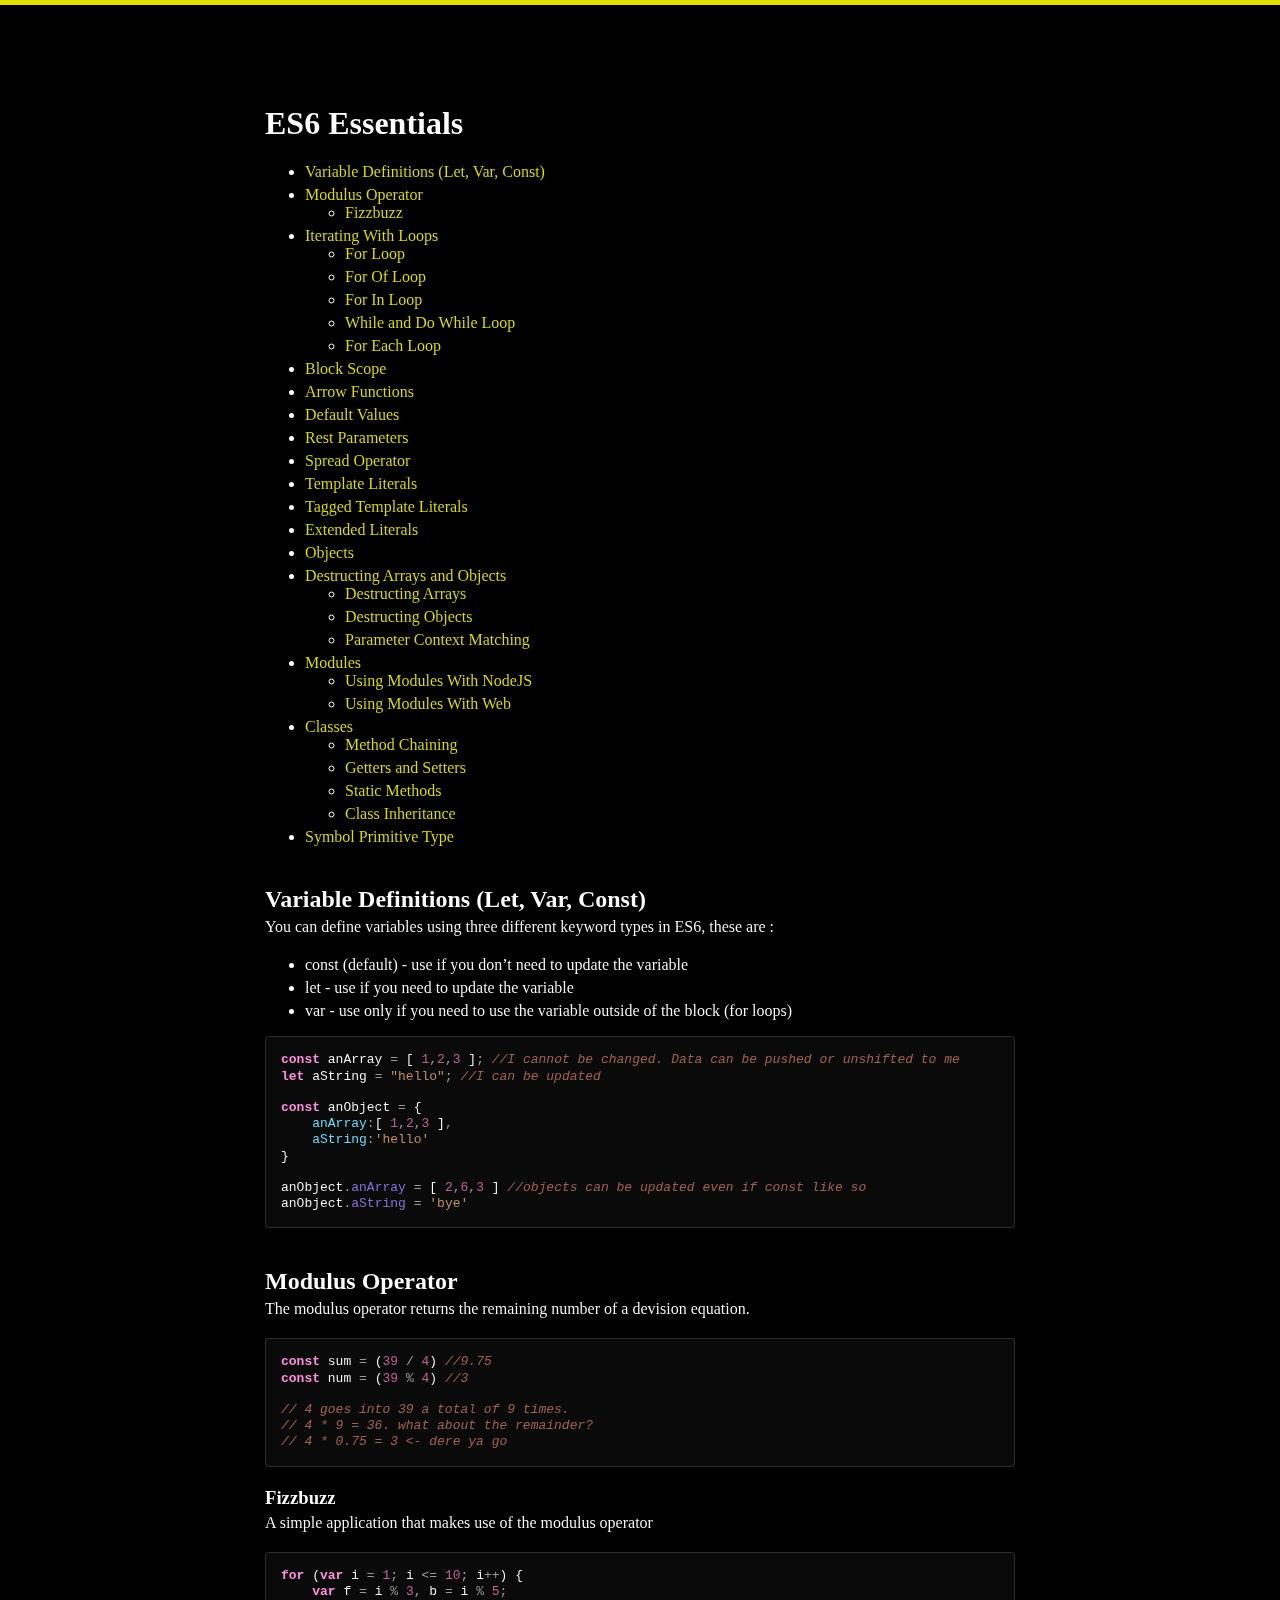
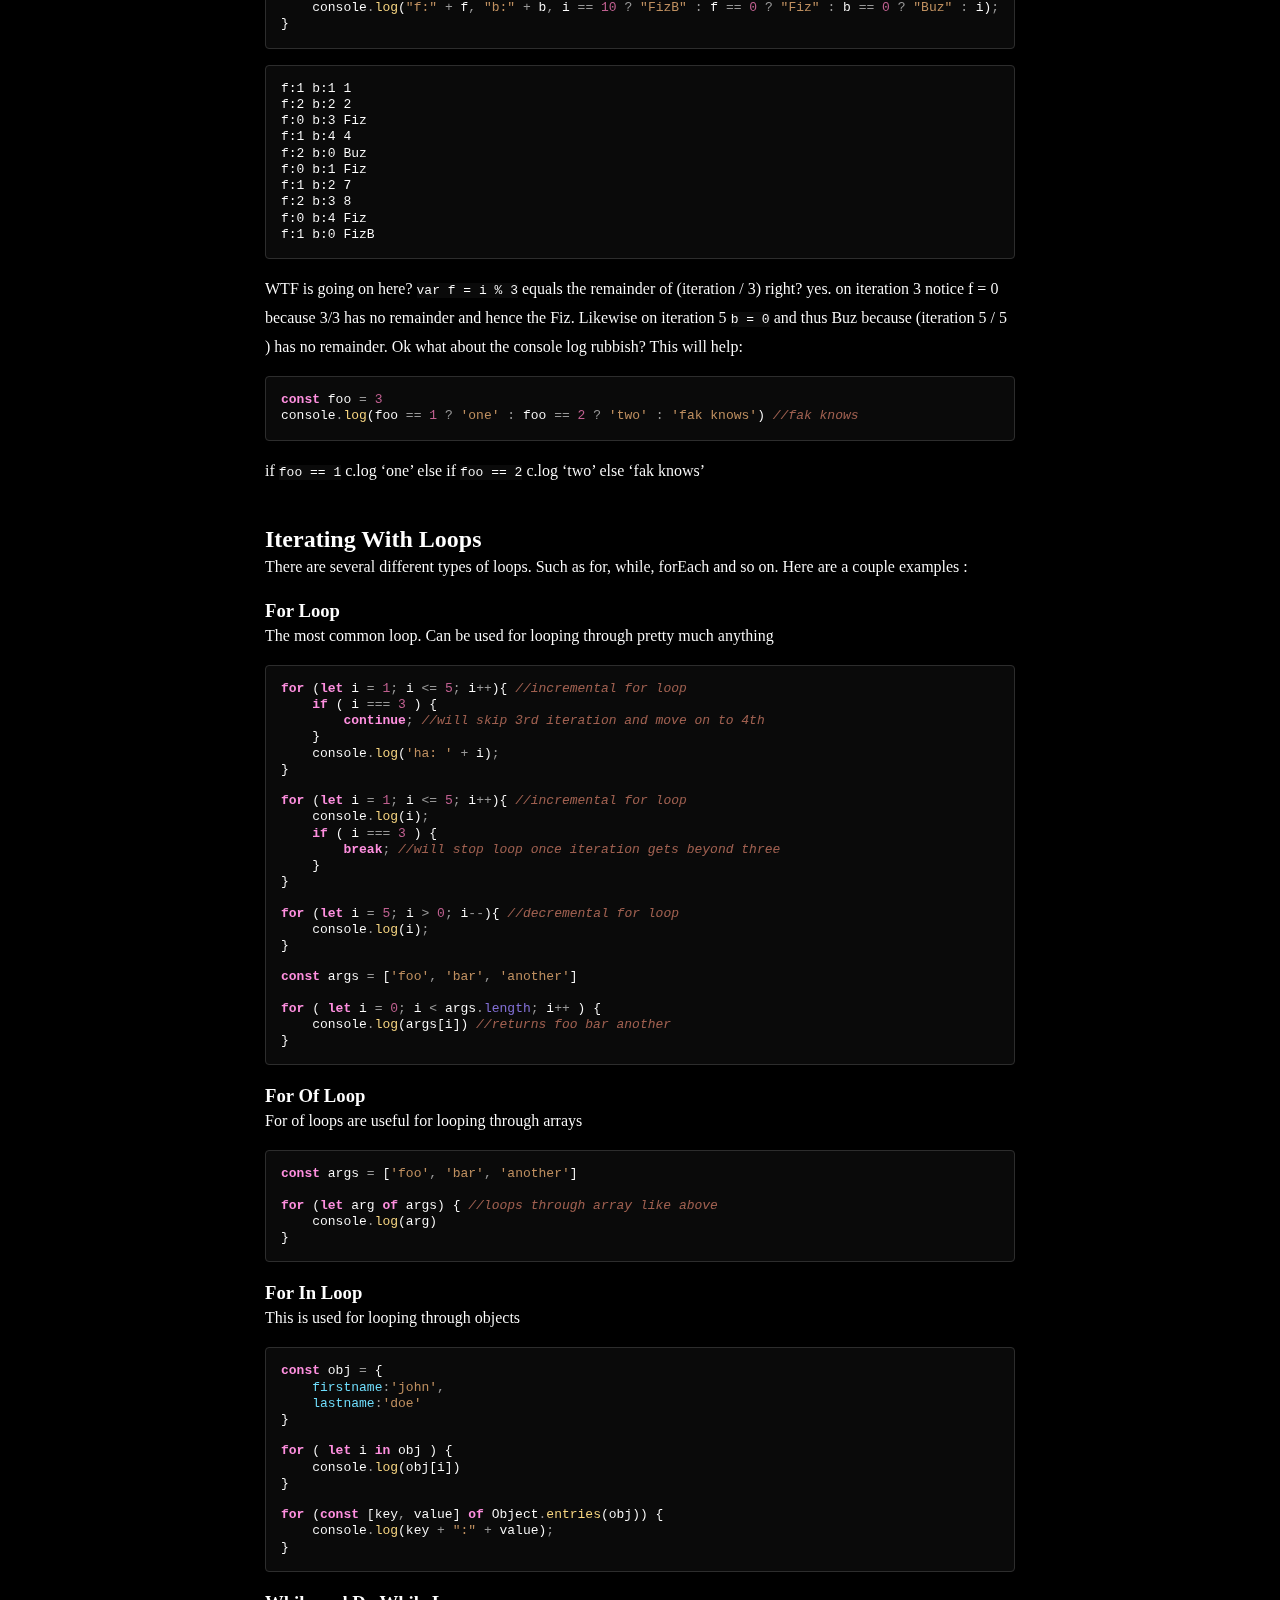
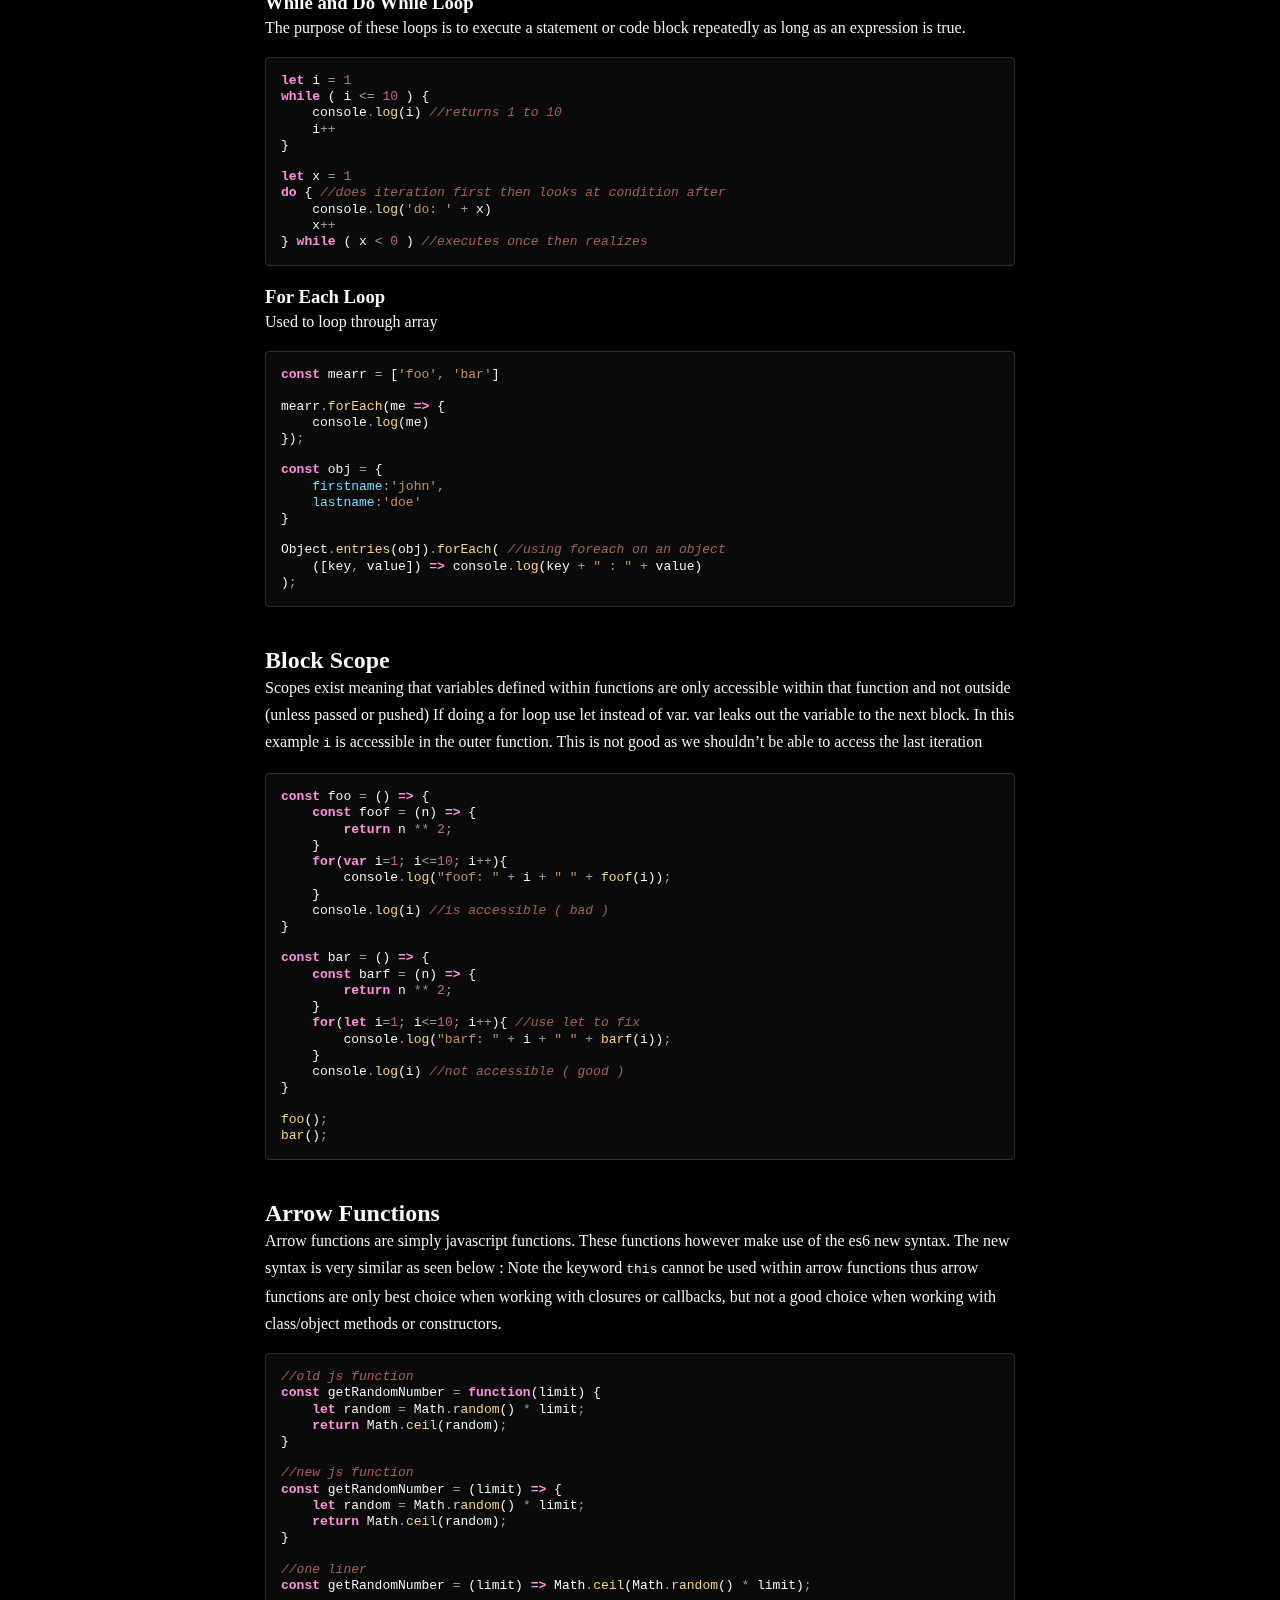
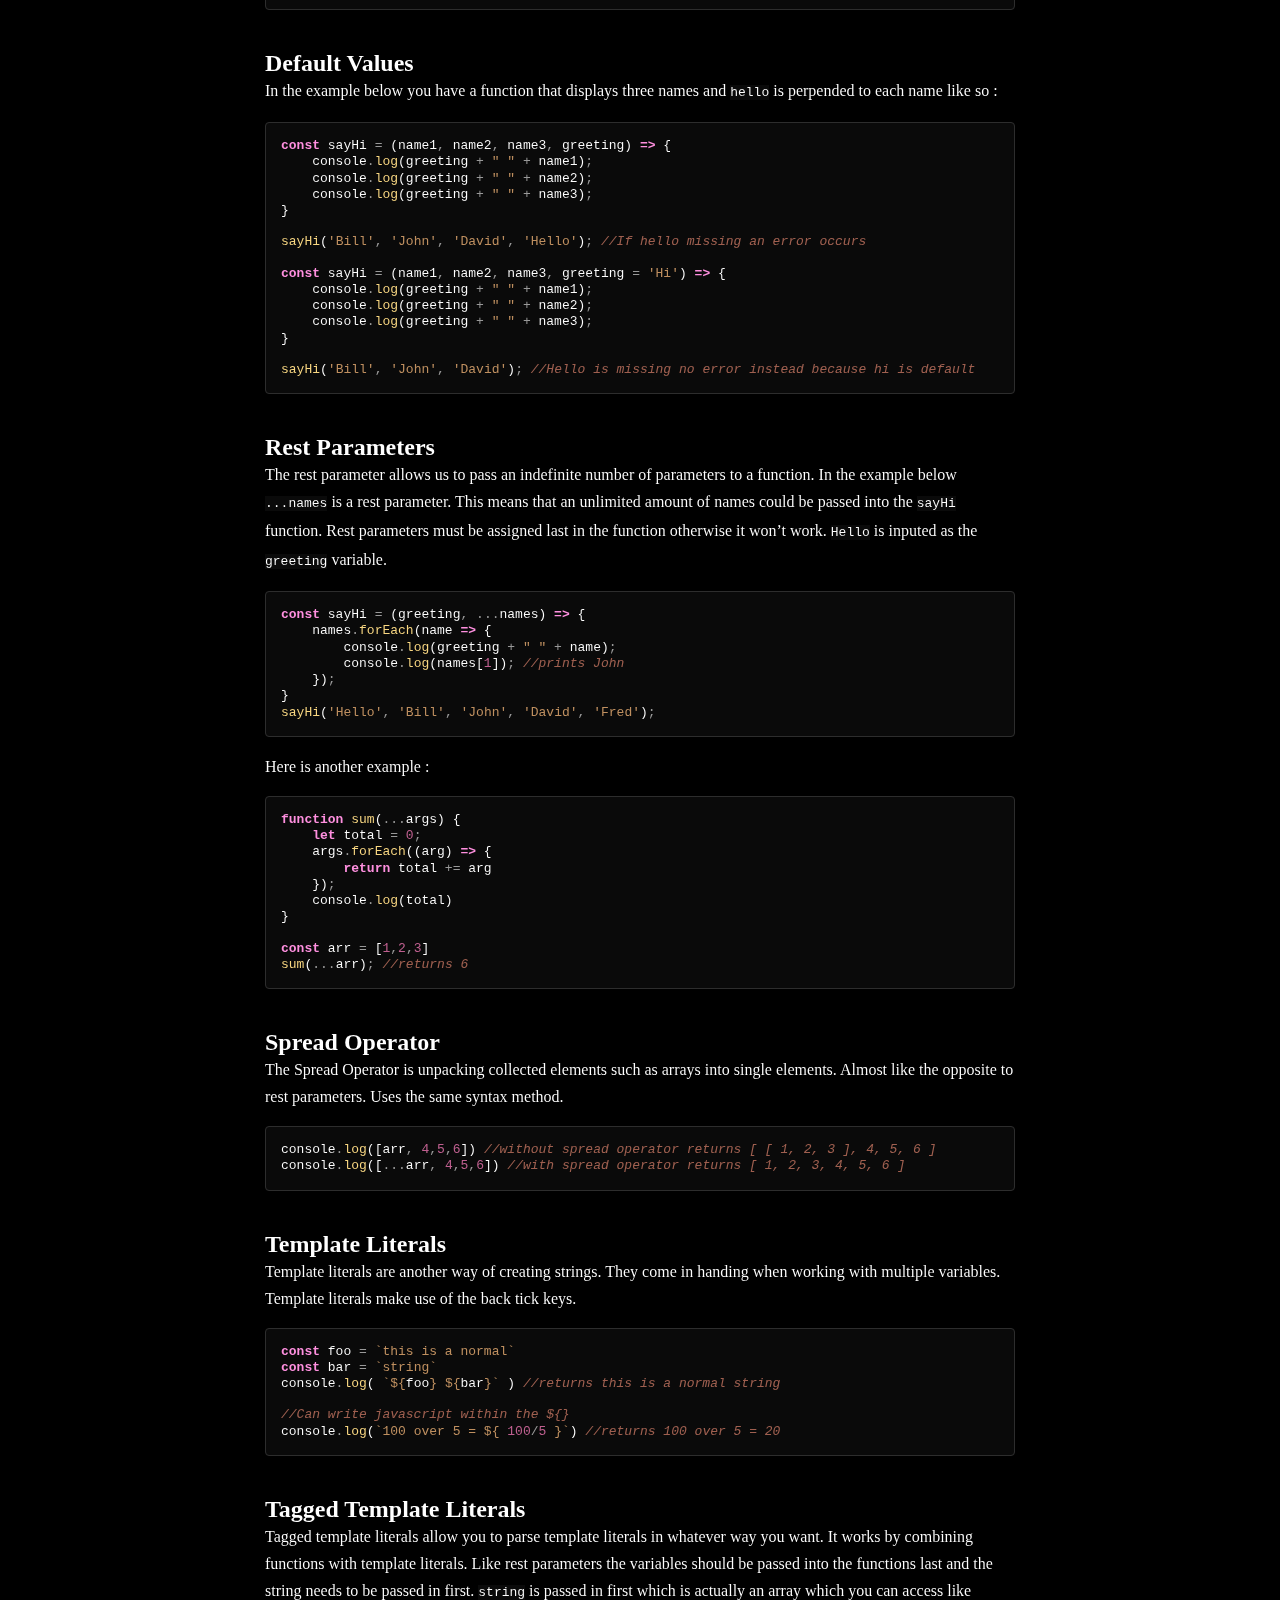
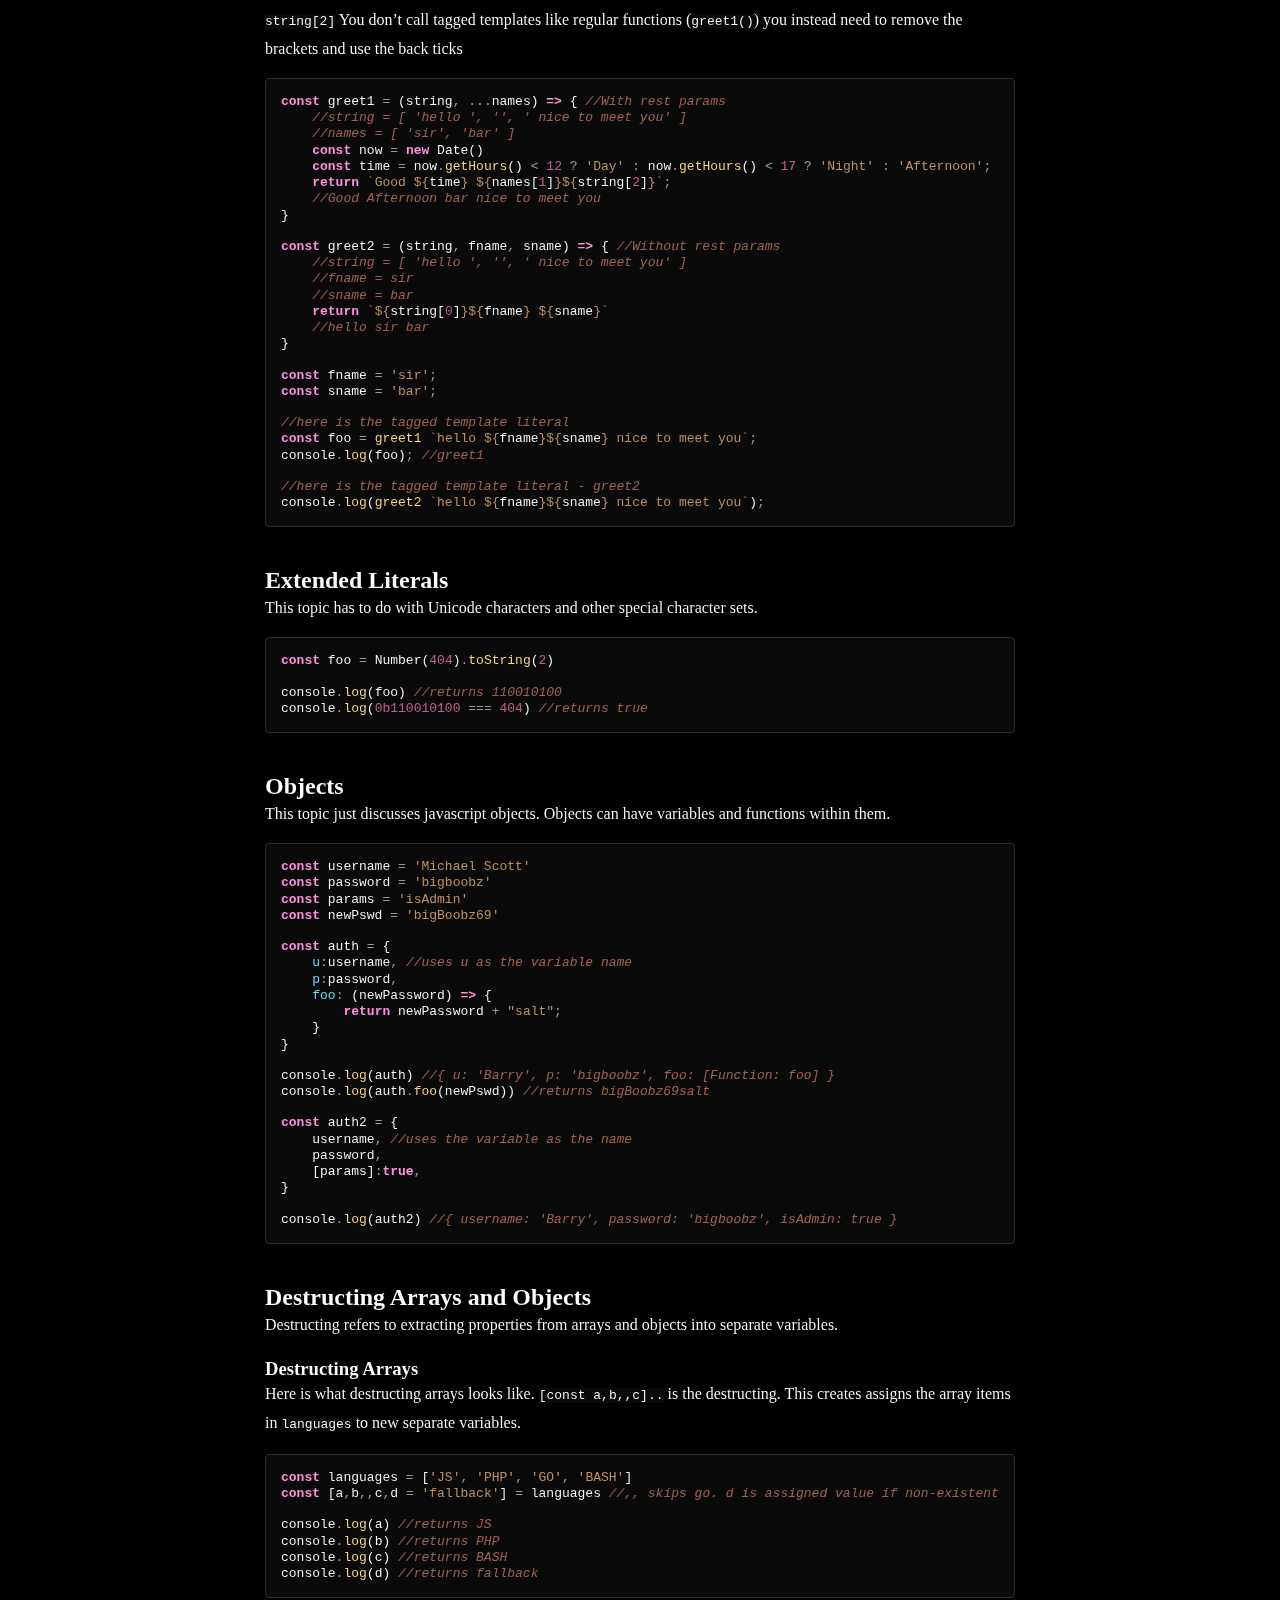
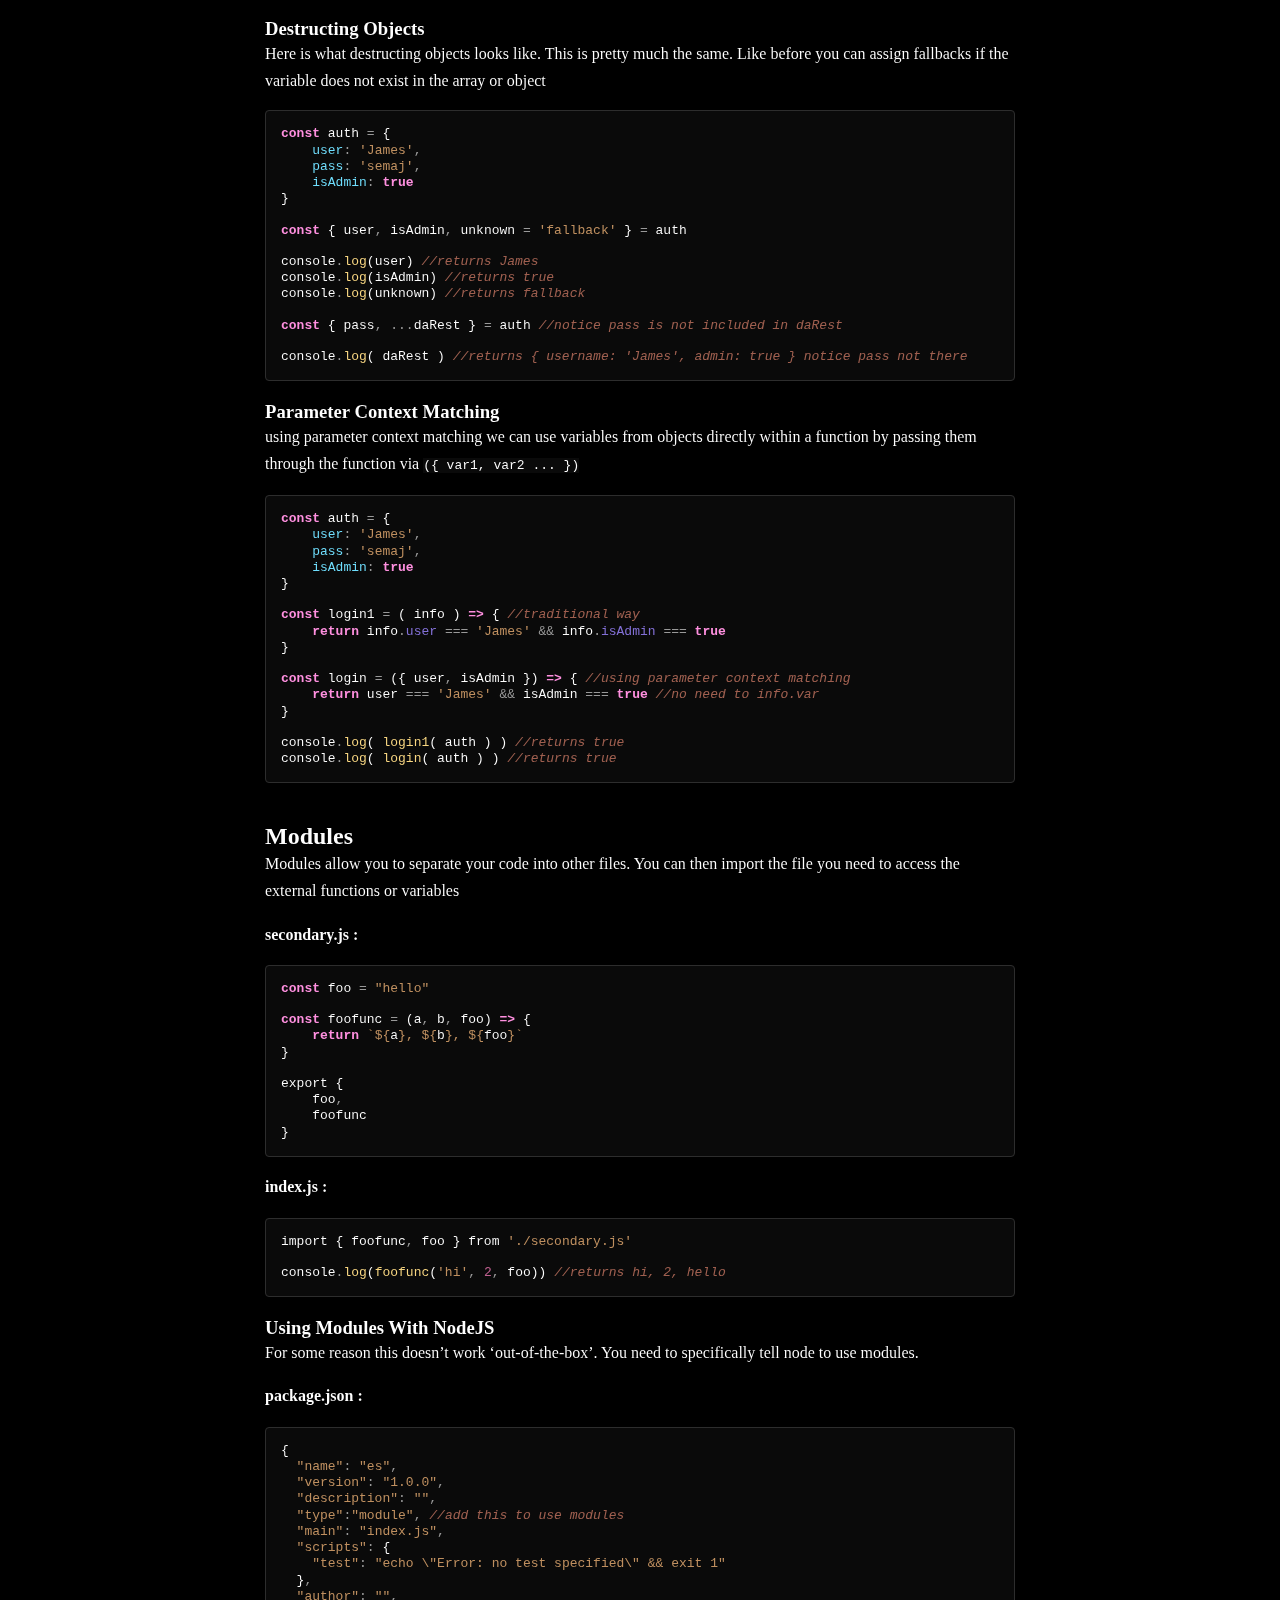
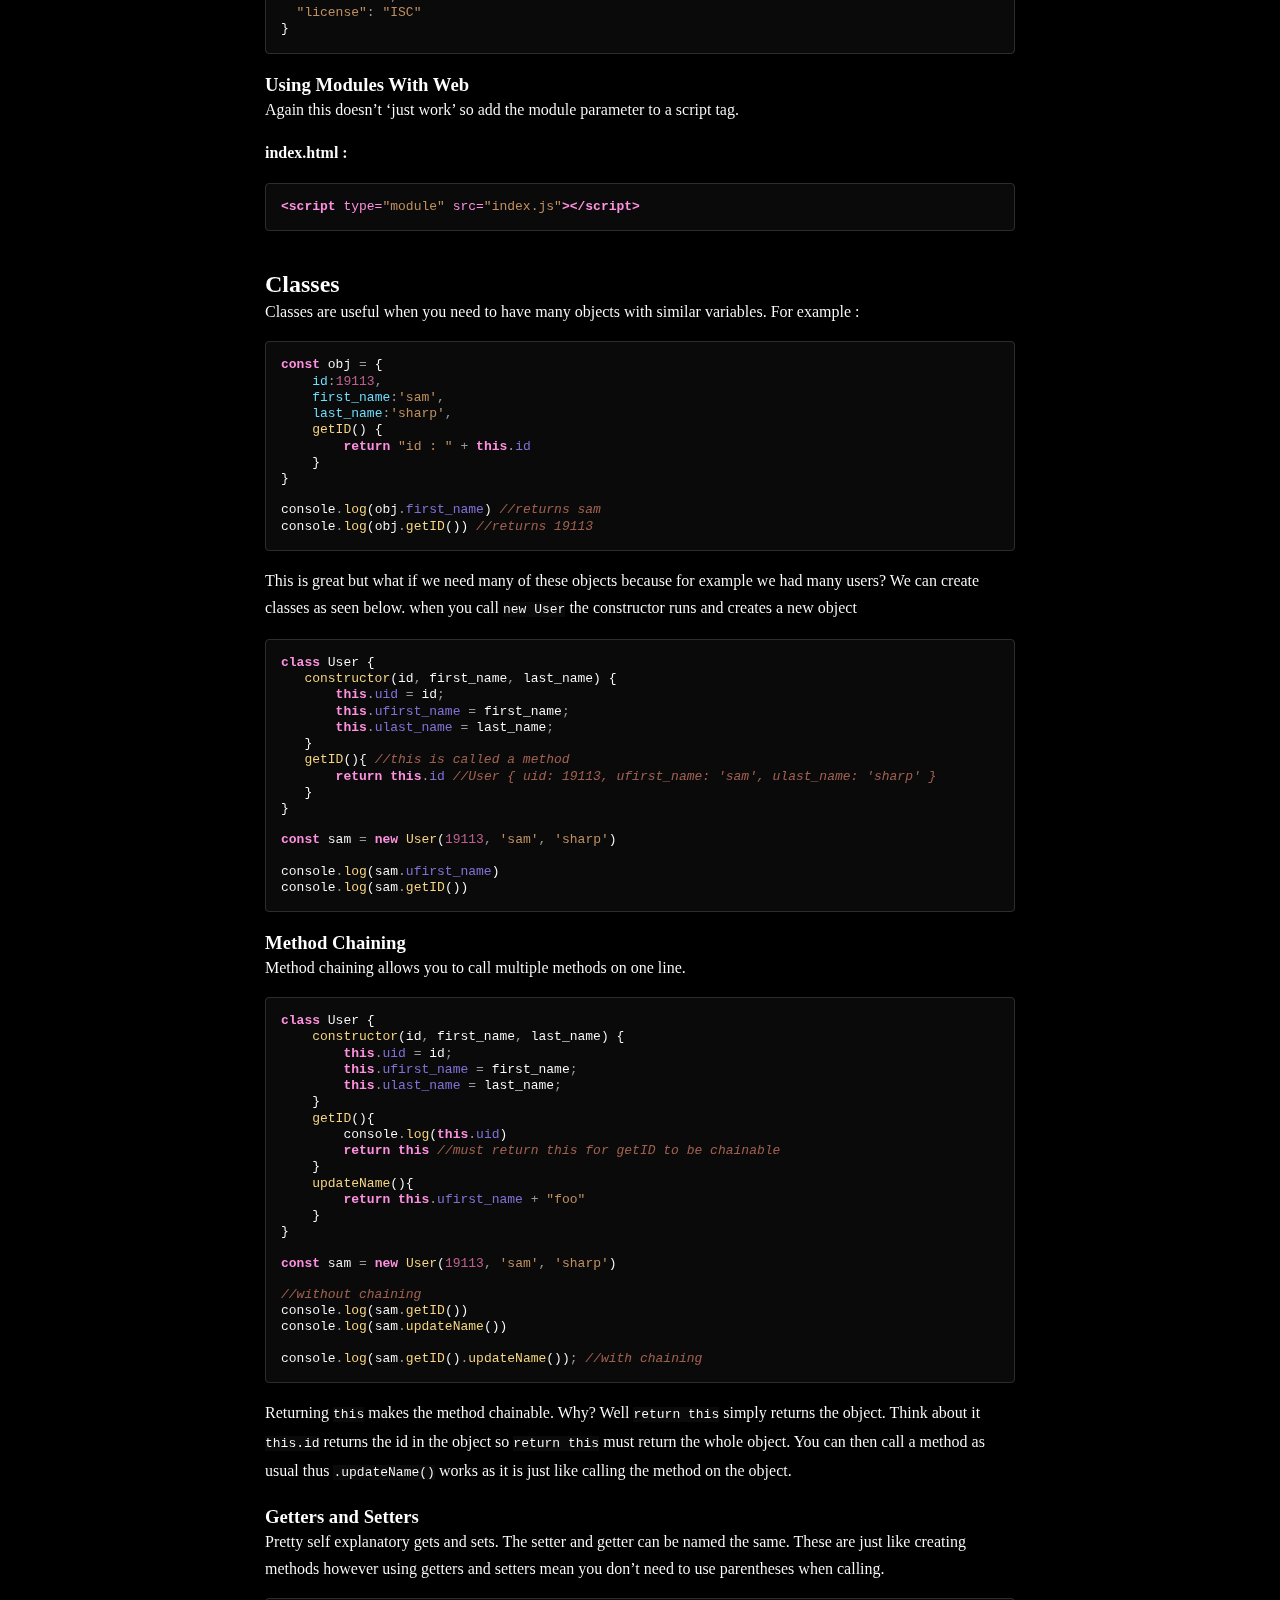
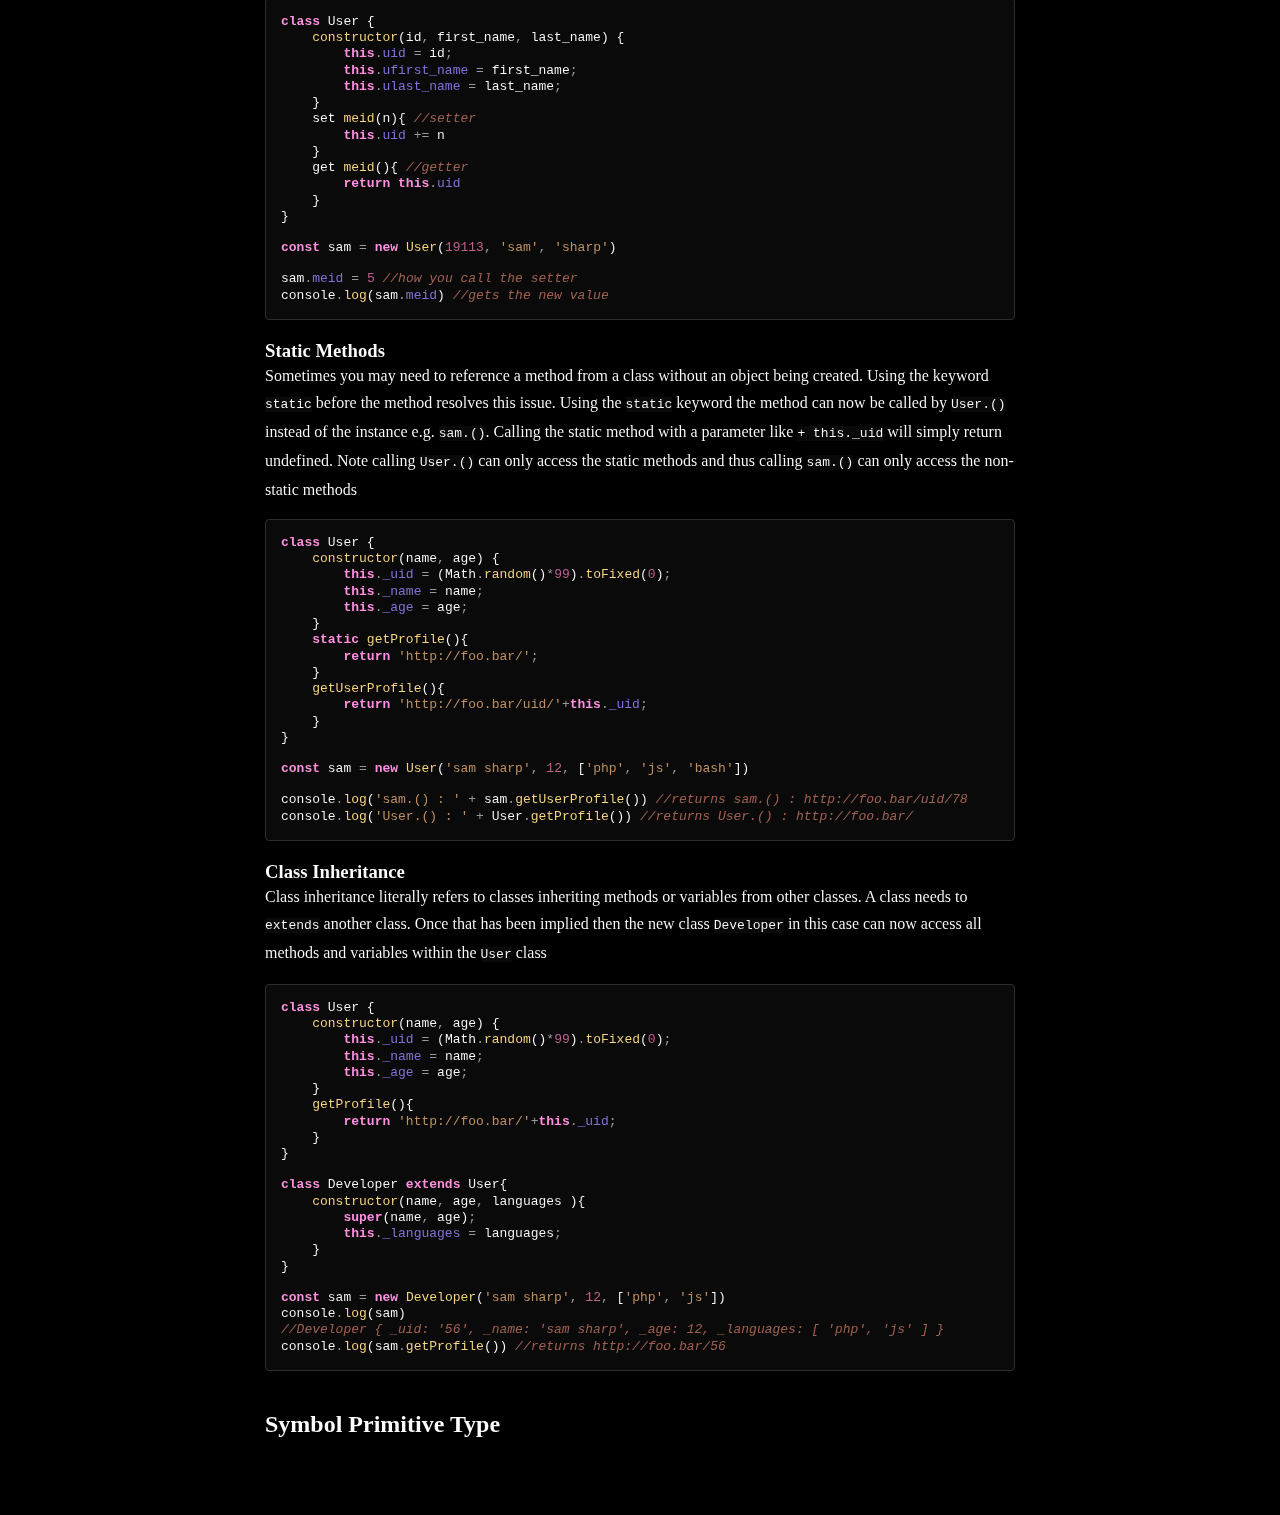
==== commit c4adec48: "a bunch more learning..." ====
--- a/es6/index.html
+++ b/es6/index.html
@@ -88,6 +88,18 @@
 <nav id="TOC" role="doc-toc">
 <ul>
 <li><a href="#variable-definitions-let-var-const">Variable Definitions (Let, Var, Const)</a></li>
+<li><a href="#modulus-operator">Modulus Operator</a>
+<ul>
+<li><a href="#fizzbuzz">Fizzbuzz</a></li>
+</ul></li>
+<li><a href="#iterating-with-loops">Iterating With Loops</a>
+<ul>
+<li><a href="#for-loop">For Loop</a></li>
+<li><a href="#for-of-loop">For Of Loop</a></li>
+<li><a href="#for-in-loop">For In Loop</a></li>
+<li><a href="#while-and-do-while-loop">While and Do While Loop</a></li>
+<li><a href="#for-each-loop">For Each Loop</a></li>
+</ul></li>
 <li><a href="#block-scope">Block Scope</a></li>
 <li><a href="#arrow-functions">Arrow Functions</a></li>
 <li><a href="#default-values">Default Values</a></li>
@@ -96,13 +108,26 @@
 <li><a href="#template-literals">Template Literals</a></li>
 <li><a href="#tagged-template-literals">Tagged Template Literals</a></li>
 <li><a href="#extended-literals">Extended Literals</a></li>
-<li><a href="#extended-object-literals">Extended Object Literals</a></li>
+<li><a href="#objects">Objects</a></li>
 <li><a href="#destructing-arrays-and-objects">Destructing Arrays and Objects</a>
 <ul>
 <li><a href="#destructing-arrays">Destructing Arrays</a></li>
 <li><a href="#destructing-objects">Destructing Objects</a></li>
 <li><a href="#parameter-context-matching">Parameter Context Matching</a></li>
 </ul></li>
+<li><a href="#modules">Modules</a>
+<ul>
+<li><a href="#using-modules-with-nodejs">Using Modules With NodeJS</a></li>
+<li><a href="#using-modules-with-web">Using Modules With Web</a></li>
+</ul></li>
+<li><a href="#classes">Classes</a>
+<ul>
+<li><a href="#method-chaining">Method Chaining</a></li>
+<li><a href="#getters-and-setters">Getters and Setters</a></li>
+<li><a href="#static-methods">Static Methods</a></li>
+<li><a href="#class-inheritance">Class Inheritance</a></li>
+</ul></li>
+<li><a href="#symbol-primitive-type">Symbol Primitive Type</a></li>
 </ul>
 </nav>
 <h2 id="variable-definitions-let-var-const">Variable Definitions (Let, Var, Const)</h2>
@@ -122,199 +147,459 @@
 <span id="cb1-8"><a href="#cb1-8" aria-hidden="true"></a></span>
 <span id="cb1-9"><a href="#cb1-9" aria-hidden="true"></a>anObject<span class="op">.</span><span class="at">anArray</span> <span class="op">=</span> [ <span class="dv">2</span><span class="op">,</span><span class="dv">6</span><span class="op">,</span><span class="dv">3</span> ] <span class="co">//objects can be updated even if const like so</span></span>
 <span id="cb1-10"><a href="#cb1-10" aria-hidden="true"></a>anObject<span class="op">.</span><span class="at">aString</span> <span class="op">=</span> <span class="st">&#39;bye&#39;</span></span></code></pre></div>
+<h2 id="modulus-operator">Modulus Operator</h2>
+<p>The modulus operator returns the remaining number of a devision equation.</p>
+<div class="sourceCode" id="cb2"><pre class="sourceCode js"><code class="sourceCode javascript"><span id="cb2-1"><a href="#cb2-1" aria-hidden="true"></a><span class="kw">const</span> sum <span class="op">=</span> (<span class="dv">39</span> <span class="op">/</span> <span class="dv">4</span>) <span class="co">//9.75</span></span>
+<span id="cb2-2"><a href="#cb2-2" aria-hidden="true"></a><span class="kw">const</span> num <span class="op">=</span> (<span class="dv">39</span> <span class="op">%</span> <span class="dv">4</span>) <span class="co">//3</span></span>
+<span id="cb2-3"><a href="#cb2-3" aria-hidden="true"></a></span>
+<span id="cb2-4"><a href="#cb2-4" aria-hidden="true"></a><span class="co">// 4 goes into 39 a total of 9 times.</span></span>
+<span id="cb2-5"><a href="#cb2-5" aria-hidden="true"></a><span class="co">// 4 * 9 = 36. what about the remainder?</span></span>
+<span id="cb2-6"><a href="#cb2-6" aria-hidden="true"></a><span class="co">// 4 * 0.75 = 3 &lt;- dere ya go</span></span></code></pre></div>
+<h3 id="fizzbuzz">Fizzbuzz</h3>
+<p>A simple application that makes use of the modulus operator</p>
+<div class="sourceCode" id="cb3"><pre class="sourceCode js"><code class="sourceCode javascript"><span id="cb3-1"><a href="#cb3-1" aria-hidden="true"></a><span class="cf">for</span> (<span class="kw">var</span> i <span class="op">=</span> <span class="dv">1</span><span class="op">;</span> i <span class="op">&lt;=</span> <span class="dv">10</span><span class="op">;</span> i<span class="op">++</span>) {</span>
+<span id="cb3-2"><a href="#cb3-2" aria-hidden="true"></a>    <span class="kw">var</span> f <span class="op">=</span> i <span class="op">%</span> <span class="dv">3</span><span class="op">,</span> b <span class="op">=</span> i <span class="op">%</span> <span class="dv">5</span><span class="op">;</span></span>
+<span id="cb3-3"><a href="#cb3-3" aria-hidden="true"></a>    <span class="bu">console</span><span class="op">.</span><span class="fu">log</span>(<span class="st">&quot;f:&quot;</span> <span class="op">+</span> f<span class="op">,</span> <span class="st">&quot;b:&quot;</span> <span class="op">+</span> b<span class="op">,</span> i <span class="op">==</span> <span class="dv">10</span> <span class="op">?</span> <span class="st">&quot;FizB&quot;</span> <span class="op">:</span> f <span class="op">==</span> <span class="dv">0</span> <span class="op">?</span> <span class="st">&quot;Fiz&quot;</span> <span class="op">:</span> b <span class="op">==</span> <span class="dv">0</span> <span class="op">?</span> <span class="st">&quot;Buz&quot;</span> <span class="op">:</span> i)<span class="op">;</span></span>
+<span id="cb3-4"><a href="#cb3-4" aria-hidden="true"></a>}</span></code></pre></div>
+<div class="sourceCode" id="cb4"><pre class="sourceCode txt"><code class="sourceCode default"><span id="cb4-1"><a href="#cb4-1" aria-hidden="true"></a>f:1 b:1 1</span>
+<span id="cb4-2"><a href="#cb4-2" aria-hidden="true"></a>f:2 b:2 2</span>
+<span id="cb4-3"><a href="#cb4-3" aria-hidden="true"></a>f:0 b:3 Fiz</span>
+<span id="cb4-4"><a href="#cb4-4" aria-hidden="true"></a>f:1 b:4 4</span>
+<span id="cb4-5"><a href="#cb4-5" aria-hidden="true"></a>f:2 b:0 Buz</span>
+<span id="cb4-6"><a href="#cb4-6" aria-hidden="true"></a>f:0 b:1 Fiz</span>
+<span id="cb4-7"><a href="#cb4-7" aria-hidden="true"></a>f:1 b:2 7</span>
+<span id="cb4-8"><a href="#cb4-8" aria-hidden="true"></a>f:2 b:3 8</span>
+<span id="cb4-9"><a href="#cb4-9" aria-hidden="true"></a>f:0 b:4 Fiz</span>
+<span id="cb4-10"><a href="#cb4-10" aria-hidden="true"></a>f:1 b:0 FizB</span></code></pre></div>
+<p>WTF is going on here? <code>var f = i % 3</code> equals the remainder of (iteration / 3) right? yes. on iteration 3 notice f = 0 because 3/3 has no remainder and hence the Fiz. Likewise on iteration 5 <code>b = 0</code> and thus Buz because (iteration 5 / 5 ) has no remainder. Ok what about the console log rubbish? This will help:</p>
+<div class="sourceCode" id="cb5"><pre class="sourceCode js"><code class="sourceCode javascript"><span id="cb5-1"><a href="#cb5-1" aria-hidden="true"></a><span class="kw">const</span> foo <span class="op">=</span> <span class="dv">3</span></span>
+<span id="cb5-2"><a href="#cb5-2" aria-hidden="true"></a><span class="bu">console</span><span class="op">.</span><span class="fu">log</span>(foo <span class="op">==</span> <span class="dv">1</span> <span class="op">?</span> <span class="st">&#39;one&#39;</span> <span class="op">:</span> foo <span class="op">==</span> <span class="dv">2</span> <span class="op">?</span> <span class="st">&#39;two&#39;</span> <span class="op">:</span> <span class="st">&#39;fak knows&#39;</span>) <span class="co">//fak knows</span></span></code></pre></div>
+<p>if <code>foo == 1</code> c.log ‘one’ else if <code>foo == 2</code> c.log ‘two’ else ‘fak knows’</p>
+<h2 id="iterating-with-loops">Iterating With Loops</h2>
+<p>There are several different types of loops. Such as for, while, forEach and so on. Here are a couple examples :</p>
+<h3 id="for-loop">For Loop</h3>
+<p>The most common loop. Can be used for looping through pretty much anything</p>
+<div class="sourceCode" id="cb6"><pre class="sourceCode js"><code class="sourceCode javascript"><span id="cb6-1"><a href="#cb6-1" aria-hidden="true"></a><span class="cf">for</span> (<span class="kw">let</span> i <span class="op">=</span> <span class="dv">1</span><span class="op">;</span> i <span class="op">&lt;=</span> <span class="dv">5</span><span class="op">;</span> i<span class="op">++</span>){ <span class="co">//incremental for loop</span></span>
+<span id="cb6-2"><a href="#cb6-2" aria-hidden="true"></a>    <span class="cf">if</span> ( i <span class="op">===</span> <span class="dv">3</span> ) {</span>
+<span id="cb6-3"><a href="#cb6-3" aria-hidden="true"></a>        <span class="cf">continue</span><span class="op">;</span> <span class="co">//will skip 3rd iteration and move on to 4th</span></span>
+<span id="cb6-4"><a href="#cb6-4" aria-hidden="true"></a>    }</span>
+<span id="cb6-5"><a href="#cb6-5" aria-hidden="true"></a>    <span class="bu">console</span><span class="op">.</span><span class="fu">log</span>(<span class="st">&#39;ha: &#39;</span> <span class="op">+</span> i)<span class="op">;</span></span>
+<span id="cb6-6"><a href="#cb6-6" aria-hidden="true"></a>}</span>
+<span id="cb6-7"><a href="#cb6-7" aria-hidden="true"></a></span>
+<span id="cb6-8"><a href="#cb6-8" aria-hidden="true"></a><span class="cf">for</span> (<span class="kw">let</span> i <span class="op">=</span> <span class="dv">1</span><span class="op">;</span> i <span class="op">&lt;=</span> <span class="dv">5</span><span class="op">;</span> i<span class="op">++</span>){ <span class="co">//incremental for loop</span></span>
+<span id="cb6-9"><a href="#cb6-9" aria-hidden="true"></a>    <span class="bu">console</span><span class="op">.</span><span class="fu">log</span>(i)<span class="op">;</span></span>
+<span id="cb6-10"><a href="#cb6-10" aria-hidden="true"></a>    <span class="cf">if</span> ( i <span class="op">===</span> <span class="dv">3</span> ) {</span>
+<span id="cb6-11"><a href="#cb6-11" aria-hidden="true"></a>        <span class="cf">break</span><span class="op">;</span> <span class="co">//will stop loop once iteration gets beyond three</span></span>
+<span id="cb6-12"><a href="#cb6-12" aria-hidden="true"></a>    }</span>
+<span id="cb6-13"><a href="#cb6-13" aria-hidden="true"></a>}</span>
+<span id="cb6-14"><a href="#cb6-14" aria-hidden="true"></a></span>
+<span id="cb6-15"><a href="#cb6-15" aria-hidden="true"></a><span class="cf">for</span> (<span class="kw">let</span> i <span class="op">=</span> <span class="dv">5</span><span class="op">;</span> i <span class="op">&gt;</span> <span class="dv">0</span><span class="op">;</span> i<span class="op">--</span>){ <span class="co">//decremental for loop</span></span>
+<span id="cb6-16"><a href="#cb6-16" aria-hidden="true"></a>    <span class="bu">console</span><span class="op">.</span><span class="fu">log</span>(i)<span class="op">;</span></span>
+<span id="cb6-17"><a href="#cb6-17" aria-hidden="true"></a>}</span>
+<span id="cb6-18"><a href="#cb6-18" aria-hidden="true"></a></span>
+<span id="cb6-19"><a href="#cb6-19" aria-hidden="true"></a><span class="kw">const</span> args <span class="op">=</span> [<span class="st">&#39;foo&#39;</span><span class="op">,</span> <span class="st">&#39;bar&#39;</span><span class="op">,</span> <span class="st">&#39;another&#39;</span>]</span>
+<span id="cb6-20"><a href="#cb6-20" aria-hidden="true"></a></span>
+<span id="cb6-21"><a href="#cb6-21" aria-hidden="true"></a><span class="cf">for</span> ( <span class="kw">let</span> i <span class="op">=</span> <span class="dv">0</span><span class="op">;</span> i <span class="op">&lt;</span> args<span class="op">.</span><span class="at">length</span><span class="op">;</span> i<span class="op">++</span> ) {</span>
+<span id="cb6-22"><a href="#cb6-22" aria-hidden="true"></a>    <span class="bu">console</span><span class="op">.</span><span class="fu">log</span>(args[i]) <span class="co">//returns foo bar another</span></span>
+<span id="cb6-23"><a href="#cb6-23" aria-hidden="true"></a>}</span></code></pre></div>
+<h3 id="for-of-loop">For Of Loop</h3>
+<p>For of loops are useful for looping through arrays</p>
+<div class="sourceCode" id="cb7"><pre class="sourceCode js"><code class="sourceCode javascript"><span id="cb7-1"><a href="#cb7-1" aria-hidden="true"></a><span class="kw">const</span> args <span class="op">=</span> [<span class="st">&#39;foo&#39;</span><span class="op">,</span> <span class="st">&#39;bar&#39;</span><span class="op">,</span> <span class="st">&#39;another&#39;</span>]</span>
+<span id="cb7-2"><a href="#cb7-2" aria-hidden="true"></a></span>
+<span id="cb7-3"><a href="#cb7-3" aria-hidden="true"></a><span class="cf">for</span> (<span class="kw">let</span> arg <span class="kw">of</span> args) { <span class="co">//loops through array like above</span></span>
+<span id="cb7-4"><a href="#cb7-4" aria-hidden="true"></a>    <span class="bu">console</span><span class="op">.</span><span class="fu">log</span>(arg)</span>
+<span id="cb7-5"><a href="#cb7-5" aria-hidden="true"></a>}</span></code></pre></div>
+<h3 id="for-in-loop">For In Loop</h3>
+<p>This is used for looping through objects</p>
+<div class="sourceCode" id="cb8"><pre class="sourceCode js"><code class="sourceCode javascript"><span id="cb8-1"><a href="#cb8-1" aria-hidden="true"></a><span class="kw">const</span> obj <span class="op">=</span> {</span>
+<span id="cb8-2"><a href="#cb8-2" aria-hidden="true"></a>    <span class="dt">firstname</span><span class="op">:</span><span class="st">&#39;john&#39;</span><span class="op">,</span></span>
+<span id="cb8-3"><a href="#cb8-3" aria-hidden="true"></a>    <span class="dt">lastname</span><span class="op">:</span><span class="st">&#39;doe&#39;</span></span>
+<span id="cb8-4"><a href="#cb8-4" aria-hidden="true"></a>}</span>
+<span id="cb8-5"><a href="#cb8-5" aria-hidden="true"></a></span>
+<span id="cb8-6"><a href="#cb8-6" aria-hidden="true"></a><span class="cf">for</span> ( <span class="kw">let</span> i <span class="kw">in</span> obj ) {</span>
+<span id="cb8-7"><a href="#cb8-7" aria-hidden="true"></a>    <span class="bu">console</span><span class="op">.</span><span class="fu">log</span>(obj[i])</span>
+<span id="cb8-8"><a href="#cb8-8" aria-hidden="true"></a>}</span>
+<span id="cb8-9"><a href="#cb8-9" aria-hidden="true"></a></span>
+<span id="cb8-10"><a href="#cb8-10" aria-hidden="true"></a><span class="cf">for</span> (<span class="kw">const</span> [key<span class="op">,</span> value] <span class="kw">of</span> <span class="bu">Object</span><span class="op">.</span><span class="fu">entries</span>(obj)) {</span>
+<span id="cb8-11"><a href="#cb8-11" aria-hidden="true"></a>    <span class="bu">console</span><span class="op">.</span><span class="fu">log</span>(key <span class="op">+</span> <span class="st">&quot;:&quot;</span> <span class="op">+</span> value)<span class="op">;</span></span>
+<span id="cb8-12"><a href="#cb8-12" aria-hidden="true"></a>}</span></code></pre></div>
+<h3 id="while-and-do-while-loop">While and Do While Loop</h3>
+<p>The purpose of these loops is to execute a statement or code block repeatedly as long as an expression is true.</p>
+<div class="sourceCode" id="cb9"><pre class="sourceCode js"><code class="sourceCode javascript"><span id="cb9-1"><a href="#cb9-1" aria-hidden="true"></a><span class="kw">let</span> i <span class="op">=</span> <span class="dv">1</span></span>
+<span id="cb9-2"><a href="#cb9-2" aria-hidden="true"></a><span class="cf">while</span> ( i <span class="op">&lt;=</span> <span class="dv">10</span> ) {</span>
+<span id="cb9-3"><a href="#cb9-3" aria-hidden="true"></a>    <span class="bu">console</span><span class="op">.</span><span class="fu">log</span>(i) <span class="co">//returns 1 to 10</span></span>
+<span id="cb9-4"><a href="#cb9-4" aria-hidden="true"></a>    i<span class="op">++</span></span>
+<span id="cb9-5"><a href="#cb9-5" aria-hidden="true"></a>}</span>
+<span id="cb9-6"><a href="#cb9-6" aria-hidden="true"></a></span>
+<span id="cb9-7"><a href="#cb9-7" aria-hidden="true"></a><span class="kw">let</span> x <span class="op">=</span> <span class="dv">1</span></span>
+<span id="cb9-8"><a href="#cb9-8" aria-hidden="true"></a><span class="cf">do</span> { <span class="co">//does iteration first then looks at condition after</span></span>
+<span id="cb9-9"><a href="#cb9-9" aria-hidden="true"></a>    <span class="bu">console</span><span class="op">.</span><span class="fu">log</span>(<span class="st">&#39;do: &#39;</span> <span class="op">+</span> x)</span>
+<span id="cb9-10"><a href="#cb9-10" aria-hidden="true"></a>    x<span class="op">++</span></span>
+<span id="cb9-11"><a href="#cb9-11" aria-hidden="true"></a>} <span class="cf">while</span> ( x <span class="op">&lt;</span> <span class="dv">0</span> ) <span class="co">//executes once then realizes</span></span></code></pre></div>
+<h3 id="for-each-loop">For Each Loop</h3>
+<p>Used to loop through array</p>
+<div class="sourceCode" id="cb10"><pre class="sourceCode js"><code class="sourceCode javascript"><span id="cb10-1"><a href="#cb10-1" aria-hidden="true"></a><span class="kw">const</span> mearr <span class="op">=</span> [<span class="st">&#39;foo&#39;</span><span class="op">,</span> <span class="st">&#39;bar&#39;</span>]</span>
+<span id="cb10-2"><a href="#cb10-2" aria-hidden="true"></a></span>
+<span id="cb10-3"><a href="#cb10-3" aria-hidden="true"></a>mearr<span class="op">.</span><span class="fu">forEach</span>(me <span class="kw">=&gt;</span> {</span>
+<span id="cb10-4"><a href="#cb10-4" aria-hidden="true"></a>    <span class="bu">console</span><span class="op">.</span><span class="fu">log</span>(me)</span>
+<span id="cb10-5"><a href="#cb10-5" aria-hidden="true"></a>})<span class="op">;</span></span>
+<span id="cb10-6"><a href="#cb10-6" aria-hidden="true"></a></span>
+<span id="cb10-7"><a href="#cb10-7" aria-hidden="true"></a><span class="kw">const</span> obj <span class="op">=</span> {</span>
+<span id="cb10-8"><a href="#cb10-8" aria-hidden="true"></a>    <span class="dt">firstname</span><span class="op">:</span><span class="st">&#39;john&#39;</span><span class="op">,</span></span>
+<span id="cb10-9"><a href="#cb10-9" aria-hidden="true"></a>    <span class="dt">lastname</span><span class="op">:</span><span class="st">&#39;doe&#39;</span></span>
+<span id="cb10-10"><a href="#cb10-10" aria-hidden="true"></a>}</span>
+<span id="cb10-11"><a href="#cb10-11" aria-hidden="true"></a></span>
+<span id="cb10-12"><a href="#cb10-12" aria-hidden="true"></a><span class="bu">Object</span><span class="op">.</span><span class="fu">entries</span>(obj)<span class="op">.</span><span class="fu">forEach</span>( <span class="co">//using foreach on an object</span></span>
+<span id="cb10-13"><a href="#cb10-13" aria-hidden="true"></a>    ([key<span class="op">,</span> value]) <span class="kw">=&gt;</span> <span class="bu">console</span><span class="op">.</span><span class="fu">log</span>(key <span class="op">+</span> <span class="st">&quot; : &quot;</span> <span class="op">+</span> value)</span>
+<span id="cb10-14"><a href="#cb10-14" aria-hidden="true"></a>)<span class="op">;</span></span></code></pre></div>
 <h2 id="block-scope">Block Scope</h2>
 <p>Scopes exist meaning that variables defined within functions are only accessible within that function and not outside (unless passed or pushed) If doing a for loop use let instead of var. var leaks out the variable to the next block. In this example <code>i</code> is accessible in the outer function. This is not good as we shouldn’t be able to access the last iteration</p>
-<div class="sourceCode" id="cb2"><pre class="sourceCode js"><code class="sourceCode javascript"><span id="cb2-1"><a href="#cb2-1" aria-hidden="true"></a><span class="kw">const</span> foo <span class="op">=</span> () <span class="kw">=&gt;</span> {</span>
-<span id="cb2-2"><a href="#cb2-2" aria-hidden="true"></a>    <span class="kw">const</span> foof <span class="op">=</span> (n) <span class="kw">=&gt;</span> {</span>
-<span id="cb2-3"><a href="#cb2-3" aria-hidden="true"></a>        <span class="cf">return</span> n <span class="op">**</span> <span class="dv">2</span><span class="op">;</span></span>
-<span id="cb2-4"><a href="#cb2-4" aria-hidden="true"></a>    }</span>
-<span id="cb2-5"><a href="#cb2-5" aria-hidden="true"></a>    <span class="cf">for</span>(<span class="kw">var</span> i<span class="op">=</span><span class="dv">1</span><span class="op">;</span> i<span class="op">&lt;=</span><span class="dv">10</span><span class="op">;</span> i<span class="op">++</span>){</span>
-<span id="cb2-6"><a href="#cb2-6" aria-hidden="true"></a>        <span class="bu">console</span><span class="op">.</span><span class="fu">log</span>(<span class="st">&quot;foof: &quot;</span> <span class="op">+</span> i <span class="op">+</span> <span class="st">&quot; &quot;</span> <span class="op">+</span> <span class="fu">foof</span>(i))<span class="op">;</span></span>
-<span id="cb2-7"><a href="#cb2-7" aria-hidden="true"></a>    }</span>
-<span id="cb2-8"><a href="#cb2-8" aria-hidden="true"></a>    <span class="bu">console</span><span class="op">.</span><span class="fu">log</span>(i) <span class="co">//is accessible ( bad )</span></span>
-<span id="cb2-9"><a href="#cb2-9" aria-hidden="true"></a>}</span>
-<span id="cb2-10"><a href="#cb2-10" aria-hidden="true"></a></span>
-<span id="cb2-11"><a href="#cb2-11" aria-hidden="true"></a><span class="kw">const</span> bar <span class="op">=</span> () <span class="kw">=&gt;</span> {</span>
-<span id="cb2-12"><a href="#cb2-12" aria-hidden="true"></a>    <span class="kw">const</span> barf <span class="op">=</span> (n) <span class="kw">=&gt;</span> {</span>
-<span id="cb2-13"><a href="#cb2-13" aria-hidden="true"></a>        <span class="cf">return</span> n <span class="op">**</span> <span class="dv">2</span><span class="op">;</span></span>
-<span id="cb2-14"><a href="#cb2-14" aria-hidden="true"></a>    }</span>
-<span id="cb2-15"><a href="#cb2-15" aria-hidden="true"></a>    <span class="cf">for</span>(<span class="kw">let</span> i<span class="op">=</span><span class="dv">1</span><span class="op">;</span> i<span class="op">&lt;=</span><span class="dv">10</span><span class="op">;</span> i<span class="op">++</span>){ <span class="co">//use let to fix</span></span>
-<span id="cb2-16"><a href="#cb2-16" aria-hidden="true"></a>        <span class="bu">console</span><span class="op">.</span><span class="fu">log</span>(<span class="st">&quot;barf: &quot;</span> <span class="op">+</span> i <span class="op">+</span> <span class="st">&quot; &quot;</span> <span class="op">+</span> <span class="fu">barf</span>(i))<span class="op">;</span></span>
-<span id="cb2-17"><a href="#cb2-17" aria-hidden="true"></a>    }</span>
-<span id="cb2-18"><a href="#cb2-18" aria-hidden="true"></a>    <span class="bu">console</span><span class="op">.</span><span class="fu">log</span>(i) <span class="co">//not accessible ( good )</span></span>
-<span id="cb2-19"><a href="#cb2-19" aria-hidden="true"></a>}</span>
-<span id="cb2-20"><a href="#cb2-20" aria-hidden="true"></a></span>
-<span id="cb2-21"><a href="#cb2-21" aria-hidden="true"></a><span class="fu">foo</span>()<span class="op">;</span></span>
-<span id="cb2-22"><a href="#cb2-22" aria-hidden="true"></a><span class="fu">bar</span>()<span class="op">;</span></span></code></pre></div>
+<div class="sourceCode" id="cb11"><pre class="sourceCode js"><code class="sourceCode javascript"><span id="cb11-1"><a href="#cb11-1" aria-hidden="true"></a><span class="kw">const</span> foo <span class="op">=</span> () <span class="kw">=&gt;</span> {</span>
+<span id="cb11-2"><a href="#cb11-2" aria-hidden="true"></a>    <span class="kw">const</span> foof <span class="op">=</span> (n) <span class="kw">=&gt;</span> {</span>
+<span id="cb11-3"><a href="#cb11-3" aria-hidden="true"></a>        <span class="cf">return</span> n <span class="op">**</span> <span class="dv">2</span><span class="op">;</span></span>
+<span id="cb11-4"><a href="#cb11-4" aria-hidden="true"></a>    }</span>
+<span id="cb11-5"><a href="#cb11-5" aria-hidden="true"></a>    <span class="cf">for</span>(<span class="kw">var</span> i<span class="op">=</span><span class="dv">1</span><span class="op">;</span> i<span class="op">&lt;=</span><span class="dv">10</span><span class="op">;</span> i<span class="op">++</span>){</span>
+<span id="cb11-6"><a href="#cb11-6" aria-hidden="true"></a>        <span class="bu">console</span><span class="op">.</span><span class="fu">log</span>(<span class="st">&quot;foof: &quot;</span> <span class="op">+</span> i <span class="op">+</span> <span class="st">&quot; &quot;</span> <span class="op">+</span> <span class="fu">foof</span>(i))<span class="op">;</span></span>
+<span id="cb11-7"><a href="#cb11-7" aria-hidden="true"></a>    }</span>
+<span id="cb11-8"><a href="#cb11-8" aria-hidden="true"></a>    <span class="bu">console</span><span class="op">.</span><span class="fu">log</span>(i) <span class="co">//is accessible ( bad )</span></span>
+<span id="cb11-9"><a href="#cb11-9" aria-hidden="true"></a>}</span>
+<span id="cb11-10"><a href="#cb11-10" aria-hidden="true"></a></span>
+<span id="cb11-11"><a href="#cb11-11" aria-hidden="true"></a><span class="kw">const</span> bar <span class="op">=</span> () <span class="kw">=&gt;</span> {</span>
+<span id="cb11-12"><a href="#cb11-12" aria-hidden="true"></a>    <span class="kw">const</span> barf <span class="op">=</span> (n) <span class="kw">=&gt;</span> {</span>
+<span id="cb11-13"><a href="#cb11-13" aria-hidden="true"></a>        <span class="cf">return</span> n <span class="op">**</span> <span class="dv">2</span><span class="op">;</span></span>
+<span id="cb11-14"><a href="#cb11-14" aria-hidden="true"></a>    }</span>
+<span id="cb11-15"><a href="#cb11-15" aria-hidden="true"></a>    <span class="cf">for</span>(<span class="kw">let</span> i<span class="op">=</span><span class="dv">1</span><span class="op">;</span> i<span class="op">&lt;=</span><span class="dv">10</span><span class="op">;</span> i<span class="op">++</span>){ <span class="co">//use let to fix</span></span>
+<span id="cb11-16"><a href="#cb11-16" aria-hidden="true"></a>        <span class="bu">console</span><span class="op">.</span><span class="fu">log</span>(<span class="st">&quot;barf: &quot;</span> <span class="op">+</span> i <span class="op">+</span> <span class="st">&quot; &quot;</span> <span class="op">+</span> <span class="fu">barf</span>(i))<span class="op">;</span></span>
+<span id="cb11-17"><a href="#cb11-17" aria-hidden="true"></a>    }</span>
+<span id="cb11-18"><a href="#cb11-18" aria-hidden="true"></a>    <span class="bu">console</span><span class="op">.</span><span class="fu">log</span>(i) <span class="co">//not accessible ( good )</span></span>
+<span id="cb11-19"><a href="#cb11-19" aria-hidden="true"></a>}</span>
+<span id="cb11-20"><a href="#cb11-20" aria-hidden="true"></a></span>
+<span id="cb11-21"><a href="#cb11-21" aria-hidden="true"></a><span class="fu">foo</span>()<span class="op">;</span></span>
+<span id="cb11-22"><a href="#cb11-22" aria-hidden="true"></a><span class="fu">bar</span>()<span class="op">;</span></span></code></pre></div>
 <h2 id="arrow-functions">Arrow Functions</h2>
-<p>Arrow functions are simply javascript functions. These functions however make use of the es6 new syntax. The new syntax is very similar as seen below :</p>
-<div class="sourceCode" id="cb3"><pre class="sourceCode js"><code class="sourceCode javascript"><span id="cb3-1"><a href="#cb3-1" aria-hidden="true"></a><span class="co">//old js function</span></span>
-<span id="cb3-2"><a href="#cb3-2" aria-hidden="true"></a><span class="kw">const</span> getRandomNumber <span class="op">=</span> <span class="kw">function</span>(limit) {</span>
-<span id="cb3-3"><a href="#cb3-3" aria-hidden="true"></a>    <span class="kw">let</span> random <span class="op">=</span> <span class="bu">Math</span><span class="op">.</span><span class="fu">random</span>() <span class="op">*</span> limit<span class="op">;</span></span>
-<span id="cb3-4"><a href="#cb3-4" aria-hidden="true"></a>    <span class="cf">return</span> <span class="bu">Math</span><span class="op">.</span><span class="fu">ceil</span>(random)<span class="op">;</span></span>
-<span id="cb3-5"><a href="#cb3-5" aria-hidden="true"></a>}</span>
-<span id="cb3-6"><a href="#cb3-6" aria-hidden="true"></a></span>
-<span id="cb3-7"><a href="#cb3-7" aria-hidden="true"></a><span class="co">//new js function</span></span>
-<span id="cb3-8"><a href="#cb3-8" aria-hidden="true"></a><span class="kw">const</span> getRandomNumber <span class="op">=</span> (limit) <span class="kw">=&gt;</span> {</span>
-<span id="cb3-9"><a href="#cb3-9" aria-hidden="true"></a>    <span class="kw">let</span> random <span class="op">=</span> <span class="bu">Math</span><span class="op">.</span><span class="fu">random</span>() <span class="op">*</span> limit<span class="op">;</span></span>
-<span id="cb3-10"><a href="#cb3-10" aria-hidden="true"></a>    <span class="cf">return</span> <span class="bu">Math</span><span class="op">.</span><span class="fu">ceil</span>(random)<span class="op">;</span></span>
-<span id="cb3-11"><a href="#cb3-11" aria-hidden="true"></a>}</span>
-<span id="cb3-12"><a href="#cb3-12" aria-hidden="true"></a></span>
-<span id="cb3-13"><a href="#cb3-13" aria-hidden="true"></a><span class="co">//one liner</span></span>
-<span id="cb3-14"><a href="#cb3-14" aria-hidden="true"></a><span class="kw">const</span> getRandomNumber <span class="op">=</span> (limit) <span class="kw">=&gt;</span> <span class="bu">Math</span><span class="op">.</span><span class="fu">ceil</span>(<span class="bu">Math</span><span class="op">.</span><span class="fu">random</span>() <span class="op">*</span> limit)<span class="op">;</span></span></code></pre></div>
+<p>Arrow functions are simply javascript functions. These functions however make use of the es6 new syntax. The new syntax is very similar as seen below : Note the keyword <code>this</code> cannot be used within arrow functions thus arrow functions are only best choice when working with closures or callbacks, but not a good choice when working with class/object methods or constructors.</p>
+<div class="sourceCode" id="cb12"><pre class="sourceCode js"><code class="sourceCode javascript"><span id="cb12-1"><a href="#cb12-1" aria-hidden="true"></a><span class="co">//old js function</span></span>
+<span id="cb12-2"><a href="#cb12-2" aria-hidden="true"></a><span class="kw">const</span> getRandomNumber <span class="op">=</span> <span class="kw">function</span>(limit) {</span>
+<span id="cb12-3"><a href="#cb12-3" aria-hidden="true"></a>    <span class="kw">let</span> random <span class="op">=</span> <span class="bu">Math</span><span class="op">.</span><span class="fu">random</span>() <span class="op">*</span> limit<span class="op">;</span></span>
+<span id="cb12-4"><a href="#cb12-4" aria-hidden="true"></a>    <span class="cf">return</span> <span class="bu">Math</span><span class="op">.</span><span class="fu">ceil</span>(random)<span class="op">;</span></span>
+<span id="cb12-5"><a href="#cb12-5" aria-hidden="true"></a>}</span>
+<span id="cb12-6"><a href="#cb12-6" aria-hidden="true"></a></span>
+<span id="cb12-7"><a href="#cb12-7" aria-hidden="true"></a><span class="co">//new js function</span></span>
+<span id="cb12-8"><a href="#cb12-8" aria-hidden="true"></a><span class="kw">const</span> getRandomNumber <span class="op">=</span> (limit) <span class="kw">=&gt;</span> {</span>
+<span id="cb12-9"><a href="#cb12-9" aria-hidden="true"></a>    <span class="kw">let</span> random <span class="op">=</span> <span class="bu">Math</span><span class="op">.</span><span class="fu">random</span>() <span class="op">*</span> limit<span class="op">;</span></span>
+<span id="cb12-10"><a href="#cb12-10" aria-hidden="true"></a>    <span class="cf">return</span> <span class="bu">Math</span><span class="op">.</span><span class="fu">ceil</span>(random)<span class="op">;</span></span>
+<span id="cb12-11"><a href="#cb12-11" aria-hidden="true"></a>}</span>
+<span id="cb12-12"><a href="#cb12-12" aria-hidden="true"></a></span>
+<span id="cb12-13"><a href="#cb12-13" aria-hidden="true"></a><span class="co">//one liner</span></span>
+<span id="cb12-14"><a href="#cb12-14" aria-hidden="true"></a><span class="kw">const</span> getRandomNumber <span class="op">=</span> (limit) <span class="kw">=&gt;</span> <span class="bu">Math</span><span class="op">.</span><span class="fu">ceil</span>(<span class="bu">Math</span><span class="op">.</span><span class="fu">random</span>() <span class="op">*</span> limit)<span class="op">;</span></span></code></pre></div>
 <h2 id="default-values">Default Values</h2>
 <p>In the example below you have a function that displays three names and <code>hello</code> is perpended to each name like so :</p>
-<div class="sourceCode" id="cb4"><pre class="sourceCode js"><code class="sourceCode javascript"><span id="cb4-1"><a href="#cb4-1" aria-hidden="true"></a><span class="kw">const</span> sayHi <span class="op">=</span> (name1<span class="op">,</span> name2<span class="op">,</span> name3<span class="op">,</span> greeting) <span class="kw">=&gt;</span> {</span>
-<span id="cb4-2"><a href="#cb4-2" aria-hidden="true"></a>    <span class="bu">console</span><span class="op">.</span><span class="fu">log</span>(greeting <span class="op">+</span> <span class="st">&quot; &quot;</span> <span class="op">+</span> name1)<span class="op">;</span></span>
-<span id="cb4-3"><a href="#cb4-3" aria-hidden="true"></a>    <span class="bu">console</span><span class="op">.</span><span class="fu">log</span>(greeting <span class="op">+</span> <span class="st">&quot; &quot;</span> <span class="op">+</span> name2)<span class="op">;</span></span>
-<span id="cb4-4"><a href="#cb4-4" aria-hidden="true"></a>    <span class="bu">console</span><span class="op">.</span><span class="fu">log</span>(greeting <span class="op">+</span> <span class="st">&quot; &quot;</span> <span class="op">+</span> name3)<span class="op">;</span></span>
-<span id="cb4-5"><a href="#cb4-5" aria-hidden="true"></a>}</span>
-<span id="cb4-6"><a href="#cb4-6" aria-hidden="true"></a></span>
-<span id="cb4-7"><a href="#cb4-7" aria-hidden="true"></a><span class="fu">sayHi</span>(<span class="st">&#39;Bill&#39;</span><span class="op">,</span> <span class="st">&#39;John&#39;</span><span class="op">,</span> <span class="st">&#39;David&#39;</span><span class="op">,</span> <span class="st">&#39;Hello&#39;</span>)<span class="op">;</span> <span class="co">//If hello missing an error occurs</span></span>
-<span id="cb4-8"><a href="#cb4-8" aria-hidden="true"></a></span>
-<span id="cb4-9"><a href="#cb4-9" aria-hidden="true"></a><span class="kw">const</span> sayHi <span class="op">=</span> (name1<span class="op">,</span> name2<span class="op">,</span> name3<span class="op">,</span> greeting <span class="op">=</span> <span class="st">&#39;Hi&#39;</span>) <span class="kw">=&gt;</span> {</span>
-<span id="cb4-10"><a href="#cb4-10" aria-hidden="true"></a>    <span class="bu">console</span><span class="op">.</span><span class="fu">log</span>(greeting <span class="op">+</span> <span class="st">&quot; &quot;</span> <span class="op">+</span> name1)<span class="op">;</span></span>
-<span id="cb4-11"><a href="#cb4-11" aria-hidden="true"></a>    <span class="bu">console</span><span class="op">.</span><span class="fu">log</span>(greeting <span class="op">+</span> <span class="st">&quot; &quot;</span> <span class="op">+</span> name2)<span class="op">;</span></span>
-<span id="cb4-12"><a href="#cb4-12" aria-hidden="true"></a>    <span class="bu">console</span><span class="op">.</span><span class="fu">log</span>(greeting <span class="op">+</span> <span class="st">&quot; &quot;</span> <span class="op">+</span> name3)<span class="op">;</span></span>
-<span id="cb4-13"><a href="#cb4-13" aria-hidden="true"></a>}</span>
-<span id="cb4-14"><a href="#cb4-14" aria-hidden="true"></a></span>
-<span id="cb4-15"><a href="#cb4-15" aria-hidden="true"></a><span class="fu">sayHi</span>(<span class="st">&#39;Bill&#39;</span><span class="op">,</span> <span class="st">&#39;John&#39;</span><span class="op">,</span> <span class="st">&#39;David&#39;</span>)<span class="op">;</span> <span class="co">//Hello is missing no error instead because hi is default</span></span></code></pre></div>
+<div class="sourceCode" id="cb13"><pre class="sourceCode js"><code class="sourceCode javascript"><span id="cb13-1"><a href="#cb13-1" aria-hidden="true"></a><span class="kw">const</span> sayHi <span class="op">=</span> (name1<span class="op">,</span> name2<span class="op">,</span> name3<span class="op">,</span> greeting) <span class="kw">=&gt;</span> {</span>
+<span id="cb13-2"><a href="#cb13-2" aria-hidden="true"></a>    <span class="bu">console</span><span class="op">.</span><span class="fu">log</span>(greeting <span class="op">+</span> <span class="st">&quot; &quot;</span> <span class="op">+</span> name1)<span class="op">;</span></span>
+<span id="cb13-3"><a href="#cb13-3" aria-hidden="true"></a>    <span class="bu">console</span><span class="op">.</span><span class="fu">log</span>(greeting <span class="op">+</span> <span class="st">&quot; &quot;</span> <span class="op">+</span> name2)<span class="op">;</span></span>
+<span id="cb13-4"><a href="#cb13-4" aria-hidden="true"></a>    <span class="bu">console</span><span class="op">.</span><span class="fu">log</span>(greeting <span class="op">+</span> <span class="st">&quot; &quot;</span> <span class="op">+</span> name3)<span class="op">;</span></span>
+<span id="cb13-5"><a href="#cb13-5" aria-hidden="true"></a>}</span>
+<span id="cb13-6"><a href="#cb13-6" aria-hidden="true"></a></span>
+<span id="cb13-7"><a href="#cb13-7" aria-hidden="true"></a><span class="fu">sayHi</span>(<span class="st">&#39;Bill&#39;</span><span class="op">,</span> <span class="st">&#39;John&#39;</span><span class="op">,</span> <span class="st">&#39;David&#39;</span><span class="op">,</span> <span class="st">&#39;Hello&#39;</span>)<span class="op">;</span> <span class="co">//If hello missing an error occurs</span></span>
+<span id="cb13-8"><a href="#cb13-8" aria-hidden="true"></a></span>
+<span id="cb13-9"><a href="#cb13-9" aria-hidden="true"></a><span class="kw">const</span> sayHi <span class="op">=</span> (name1<span class="op">,</span> name2<span class="op">,</span> name3<span class="op">,</span> greeting <span class="op">=</span> <span class="st">&#39;Hi&#39;</span>) <span class="kw">=&gt;</span> {</span>
+<span id="cb13-10"><a href="#cb13-10" aria-hidden="true"></a>    <span class="bu">console</span><span class="op">.</span><span class="fu">log</span>(greeting <span class="op">+</span> <span class="st">&quot; &quot;</span> <span class="op">+</span> name1)<span class="op">;</span></span>
+<span id="cb13-11"><a href="#cb13-11" aria-hidden="true"></a>    <span class="bu">console</span><span class="op">.</span><span class="fu">log</span>(greeting <span class="op">+</span> <span class="st">&quot; &quot;</span> <span class="op">+</span> name2)<span class="op">;</span></span>
+<span id="cb13-12"><a href="#cb13-12" aria-hidden="true"></a>    <span class="bu">console</span><span class="op">.</span><span class="fu">log</span>(greeting <span class="op">+</span> <span class="st">&quot; &quot;</span> <span class="op">+</span> name3)<span class="op">;</span></span>
+<span id="cb13-13"><a href="#cb13-13" aria-hidden="true"></a>}</span>
+<span id="cb13-14"><a href="#cb13-14" aria-hidden="true"></a></span>
+<span id="cb13-15"><a href="#cb13-15" aria-hidden="true"></a><span class="fu">sayHi</span>(<span class="st">&#39;Bill&#39;</span><span class="op">,</span> <span class="st">&#39;John&#39;</span><span class="op">,</span> <span class="st">&#39;David&#39;</span>)<span class="op">;</span> <span class="co">//Hello is missing no error instead because hi is default</span></span></code></pre></div>
 <h2 id="rest-parameters">Rest Parameters</h2>
 <p>The rest parameter allows us to pass an indefinite number of parameters to a function. In the example below <code>...names</code> is a rest parameter. This means that an unlimited amount of names could be passed into the <code>sayHi</code> function. Rest parameters must be assigned last in the function otherwise it won’t work. <code>Hello</code> is inputed as the <code>greeting</code> variable.</p>
-<div class="sourceCode" id="cb5"><pre class="sourceCode js"><code class="sourceCode javascript"><span id="cb5-1"><a href="#cb5-1" aria-hidden="true"></a><span class="kw">const</span> sayHi <span class="op">=</span> (greeting<span class="op">,</span> <span class="op">...</span>names) <span class="kw">=&gt;</span> {</span>
-<span id="cb5-2"><a href="#cb5-2" aria-hidden="true"></a>    names<span class="op">.</span><span class="fu">forEach</span>(name <span class="kw">=&gt;</span> {</span>
-<span id="cb5-3"><a href="#cb5-3" aria-hidden="true"></a>        <span class="bu">console</span><span class="op">.</span><span class="fu">log</span>(greeting <span class="op">+</span> <span class="st">&quot; &quot;</span> <span class="op">+</span> name)<span class="op">;</span></span>
-<span id="cb5-4"><a href="#cb5-4" aria-hidden="true"></a>        <span class="bu">console</span><span class="op">.</span><span class="fu">log</span>(names[<span class="dv">1</span>])<span class="op">;</span> <span class="co">//prints John</span></span>
-<span id="cb5-5"><a href="#cb5-5" aria-hidden="true"></a>    })<span class="op">;</span></span>
-<span id="cb5-6"><a href="#cb5-6" aria-hidden="true"></a>}</span>
-<span id="cb5-7"><a href="#cb5-7" aria-hidden="true"></a><span class="fu">sayHi</span>(<span class="st">&#39;Hello&#39;</span><span class="op">,</span> <span class="st">&#39;Bill&#39;</span><span class="op">,</span> <span class="st">&#39;John&#39;</span><span class="op">,</span> <span class="st">&#39;David&#39;</span><span class="op">,</span> <span class="st">&#39;Fred&#39;</span>)<span class="op">;</span></span></code></pre></div>
+<div class="sourceCode" id="cb14"><pre class="sourceCode js"><code class="sourceCode javascript"><span id="cb14-1"><a href="#cb14-1" aria-hidden="true"></a><span class="kw">const</span> sayHi <span class="op">=</span> (greeting<span class="op">,</span> <span class="op">...</span>names) <span class="kw">=&gt;</span> {</span>
+<span id="cb14-2"><a href="#cb14-2" aria-hidden="true"></a>    names<span class="op">.</span><span class="fu">forEach</span>(name <span class="kw">=&gt;</span> {</span>
+<span id="cb14-3"><a href="#cb14-3" aria-hidden="true"></a>        <span class="bu">console</span><span class="op">.</span><span class="fu">log</span>(greeting <span class="op">+</span> <span class="st">&quot; &quot;</span> <span class="op">+</span> name)<span class="op">;</span></span>
+<span id="cb14-4"><a href="#cb14-4" aria-hidden="true"></a>        <span class="bu">console</span><span class="op">.</span><span class="fu">log</span>(names[<span class="dv">1</span>])<span class="op">;</span> <span class="co">//prints John</span></span>
+<span id="cb14-5"><a href="#cb14-5" aria-hidden="true"></a>    })<span class="op">;</span></span>
+<span id="cb14-6"><a href="#cb14-6" aria-hidden="true"></a>}</span>
+<span id="cb14-7"><a href="#cb14-7" aria-hidden="true"></a><span class="fu">sayHi</span>(<span class="st">&#39;Hello&#39;</span><span class="op">,</span> <span class="st">&#39;Bill&#39;</span><span class="op">,</span> <span class="st">&#39;John&#39;</span><span class="op">,</span> <span class="st">&#39;David&#39;</span><span class="op">,</span> <span class="st">&#39;Fred&#39;</span>)<span class="op">;</span></span></code></pre></div>
 <p>Here is another example :</p>
-<div class="sourceCode" id="cb6"><pre class="sourceCode js"><code class="sourceCode javascript"><span id="cb6-1"><a href="#cb6-1" aria-hidden="true"></a><span class="kw">function</span> <span class="fu">sum</span>(<span class="op">...</span>args) {</span>
-<span id="cb6-2"><a href="#cb6-2" aria-hidden="true"></a>    <span class="kw">let</span> total <span class="op">=</span> <span class="dv">0</span><span class="op">;</span></span>
-<span id="cb6-3"><a href="#cb6-3" aria-hidden="true"></a>    args<span class="op">.</span><span class="fu">forEach</span>((arg) <span class="kw">=&gt;</span> {</span>
-<span id="cb6-4"><a href="#cb6-4" aria-hidden="true"></a>        <span class="cf">return</span> total <span class="op">+=</span> arg</span>
-<span id="cb6-5"><a href="#cb6-5" aria-hidden="true"></a>    })<span class="op">;</span></span>
-<span id="cb6-6"><a href="#cb6-6" aria-hidden="true"></a>    <span class="bu">console</span><span class="op">.</span><span class="fu">log</span>(total)</span>
-<span id="cb6-7"><a href="#cb6-7" aria-hidden="true"></a>}</span>
-<span id="cb6-8"><a href="#cb6-8" aria-hidden="true"></a></span>
-<span id="cb6-9"><a href="#cb6-9" aria-hidden="true"></a><span class="kw">const</span> arr <span class="op">=</span> [<span class="dv">1</span><span class="op">,</span><span class="dv">2</span><span class="op">,</span><span class="dv">3</span>]</span>
-<span id="cb6-10"><a href="#cb6-10" aria-hidden="true"></a><span class="fu">sum</span>(<span class="op">...</span>arr)<span class="op">;</span> <span class="co">//returns 6</span></span></code></pre></div>
+<div class="sourceCode" id="cb15"><pre class="sourceCode js"><code class="sourceCode javascript"><span id="cb15-1"><a href="#cb15-1" aria-hidden="true"></a><span class="kw">function</span> <span class="fu">sum</span>(<span class="op">...</span>args) {</span>
+<span id="cb15-2"><a href="#cb15-2" aria-hidden="true"></a>    <span class="kw">let</span> total <span class="op">=</span> <span class="dv">0</span><span class="op">;</span></span>
+<span id="cb15-3"><a href="#cb15-3" aria-hidden="true"></a>    args<span class="op">.</span><span class="fu">forEach</span>((arg) <span class="kw">=&gt;</span> {</span>
+<span id="cb15-4"><a href="#cb15-4" aria-hidden="true"></a>        <span class="cf">return</span> total <span class="op">+=</span> arg</span>
+<span id="cb15-5"><a href="#cb15-5" aria-hidden="true"></a>    })<span class="op">;</span></span>
+<span id="cb15-6"><a href="#cb15-6" aria-hidden="true"></a>    <span class="bu">console</span><span class="op">.</span><span class="fu">log</span>(total)</span>
+<span id="cb15-7"><a href="#cb15-7" aria-hidden="true"></a>}</span>
+<span id="cb15-8"><a href="#cb15-8" aria-hidden="true"></a></span>
+<span id="cb15-9"><a href="#cb15-9" aria-hidden="true"></a><span class="kw">const</span> arr <span class="op">=</span> [<span class="dv">1</span><span class="op">,</span><span class="dv">2</span><span class="op">,</span><span class="dv">3</span>]</span>
+<span id="cb15-10"><a href="#cb15-10" aria-hidden="true"></a><span class="fu">sum</span>(<span class="op">...</span>arr)<span class="op">;</span> <span class="co">//returns 6</span></span></code></pre></div>
 <h2 id="spread-operator">Spread Operator</h2>
 <p>The Spread Operator is unpacking collected elements such as arrays into single elements. Almost like the opposite to rest parameters. Uses the same syntax method.</p>
-<div class="sourceCode" id="cb7"><pre class="sourceCode js"><code class="sourceCode javascript"><span id="cb7-1"><a href="#cb7-1" aria-hidden="true"></a><span class="bu">console</span><span class="op">.</span><span class="fu">log</span>([arr<span class="op">,</span> <span class="dv">4</span><span class="op">,</span><span class="dv">5</span><span class="op">,</span><span class="dv">6</span>]) <span class="co">//without spread operator returns [ [ 1, 2, 3 ], 4, 5, 6 ]</span></span>
-<span id="cb7-2"><a href="#cb7-2" aria-hidden="true"></a><span class="bu">console</span><span class="op">.</span><span class="fu">log</span>([<span class="op">...</span>arr<span class="op">,</span> <span class="dv">4</span><span class="op">,</span><span class="dv">5</span><span class="op">,</span><span class="dv">6</span>]) <span class="co">//with spread operator returns [ 1, 2, 3, 4, 5, 6 ]</span></span></code></pre></div>
+<div class="sourceCode" id="cb16"><pre class="sourceCode js"><code class="sourceCode javascript"><span id="cb16-1"><a href="#cb16-1" aria-hidden="true"></a><span class="bu">console</span><span class="op">.</span><span class="fu">log</span>([arr<span class="op">,</span> <span class="dv">4</span><span class="op">,</span><span class="dv">5</span><span class="op">,</span><span class="dv">6</span>]) <span class="co">//without spread operator returns [ [ 1, 2, 3 ], 4, 5, 6 ]</span></span>
+<span id="cb16-2"><a href="#cb16-2" aria-hidden="true"></a><span class="bu">console</span><span class="op">.</span><span class="fu">log</span>([<span class="op">...</span>arr<span class="op">,</span> <span class="dv">4</span><span class="op">,</span><span class="dv">5</span><span class="op">,</span><span class="dv">6</span>]) <span class="co">//with spread operator returns [ 1, 2, 3, 4, 5, 6 ]</span></span></code></pre></div>
 <h2 id="template-literals">Template Literals</h2>
 <p>Template literals are another way of creating strings. They come in handing when working with multiple variables. Template literals make use of the back tick keys.</p>
-<div class="sourceCode" id="cb8"><pre class="sourceCode js"><code class="sourceCode javascript"><span id="cb8-1"><a href="#cb8-1" aria-hidden="true"></a><span class="kw">const</span> foo <span class="op">=</span> <span class="vs">`this is a normal`</span></span>
-<span id="cb8-2"><a href="#cb8-2" aria-hidden="true"></a><span class="kw">const</span> bar <span class="op">=</span> <span class="vs">`string`</span></span>
-<span id="cb8-3"><a href="#cb8-3" aria-hidden="true"></a><span class="bu">console</span><span class="op">.</span><span class="fu">log</span>( <span class="vs">`</span><span class="sc">${</span>foo<span class="sc">}</span><span class="vs"> </span><span class="sc">${</span>bar<span class="sc">}</span><span class="vs">`</span> ) <span class="co">//returns this is a normal string</span></span>
-<span id="cb8-4"><a href="#cb8-4" aria-hidden="true"></a></span>
-<span id="cb8-5"><a href="#cb8-5" aria-hidden="true"></a><span class="co">//Can write javascript within the ${}</span></span>
-<span id="cb8-6"><a href="#cb8-6" aria-hidden="true"></a><span class="bu">console</span><span class="op">.</span><span class="fu">log</span>(<span class="vs">`100 over 5 = </span><span class="sc">${</span> <span class="dv">100</span><span class="op">/</span><span class="dv">5</span> <span class="sc">}</span><span class="vs">`</span>) <span class="co">//returns 100 over 5 = 20</span></span></code></pre></div>
+<div class="sourceCode" id="cb17"><pre class="sourceCode js"><code class="sourceCode javascript"><span id="cb17-1"><a href="#cb17-1" aria-hidden="true"></a><span class="kw">const</span> foo <span class="op">=</span> <span class="vs">`this is a normal`</span></span>
+<span id="cb17-2"><a href="#cb17-2" aria-hidden="true"></a><span class="kw">const</span> bar <span class="op">=</span> <span class="vs">`string`</span></span>
+<span id="cb17-3"><a href="#cb17-3" aria-hidden="true"></a><span class="bu">console</span><span class="op">.</span><span class="fu">log</span>( <span class="vs">`</span><span class="sc">${</span>foo<span class="sc">}</span><span class="vs"> </span><span class="sc">${</span>bar<span class="sc">}</span><span class="vs">`</span> ) <span class="co">//returns this is a normal string</span></span>
+<span id="cb17-4"><a href="#cb17-4" aria-hidden="true"></a></span>
+<span id="cb17-5"><a href="#cb17-5" aria-hidden="true"></a><span class="co">//Can write javascript within the ${}</span></span>
+<span id="cb17-6"><a href="#cb17-6" aria-hidden="true"></a><span class="bu">console</span><span class="op">.</span><span class="fu">log</span>(<span class="vs">`100 over 5 = </span><span class="sc">${</span> <span class="dv">100</span><span class="op">/</span><span class="dv">5</span> <span class="sc">}</span><span class="vs">`</span>) <span class="co">//returns 100 over 5 = 20</span></span></code></pre></div>
 <h2 id="tagged-template-literals">Tagged Template Literals</h2>
 <p>Tagged template literals allow you to parse template literals in whatever way you want. It works by combining functions with template literals. Like rest parameters the variables should be passed into the functions last and the string needs to be passed in first. <code>string</code> is passed in first which is actually an array which you can access like <code>string[2]</code> You don’t call tagged templates like regular functions (<code>greet1()</code>) you instead need to remove the brackets and use the back ticks</p>
-<div class="sourceCode" id="cb9"><pre class="sourceCode js"><code class="sourceCode javascript"><span id="cb9-1"><a href="#cb9-1" aria-hidden="true"></a><span class="kw">const</span> greet1 <span class="op">=</span> (string<span class="op">,</span> <span class="op">...</span>names) <span class="kw">=&gt;</span> { <span class="co">//With rest params</span></span>
-<span id="cb9-2"><a href="#cb9-2" aria-hidden="true"></a>    <span class="co">//string = [ &#39;hello &#39;, &#39;&#39;, &#39; nice to meet you&#39; ]</span></span>
-<span id="cb9-3"><a href="#cb9-3" aria-hidden="true"></a>    <span class="co">//names = [ &#39;sir&#39;, &#39;bar&#39; ]</span></span>
-<span id="cb9-4"><a href="#cb9-4" aria-hidden="true"></a>    <span class="kw">const</span> now <span class="op">=</span> <span class="kw">new</span> <span class="bu">Date</span>()</span>
-<span id="cb9-5"><a href="#cb9-5" aria-hidden="true"></a>    <span class="kw">const</span> time <span class="op">=</span> now<span class="op">.</span><span class="fu">getHours</span>() <span class="op">&lt;</span> <span class="dv">12</span> <span class="op">?</span> <span class="st">&#39;Day&#39;</span> <span class="op">:</span> now<span class="op">.</span><span class="at">getHours</span> <span class="op">&lt;</span> <span class="dv">17</span> <span class="op">?</span> <span class="st">&#39;Night&#39;</span> <span class="op">:</span> <span class="st">&#39;Afternoon&#39;</span><span class="op">;</span></span>
-<span id="cb9-6"><a href="#cb9-6" aria-hidden="true"></a>    <span class="cf">return</span> <span class="vs">`Good </span><span class="sc">${</span>time<span class="sc">}</span><span class="vs"> </span><span class="sc">${</span>names[<span class="dv">1</span>]<span class="sc">}${</span>string[<span class="dv">2</span>]<span class="sc">}</span><span class="vs">`</span><span class="op">;</span></span>
-<span id="cb9-7"><a href="#cb9-7" aria-hidden="true"></a>    <span class="co">//Good Afternoon bar nice to meet you</span></span>
-<span id="cb9-8"><a href="#cb9-8" aria-hidden="true"></a>}</span>
-<span id="cb9-9"><a href="#cb9-9" aria-hidden="true"></a></span>
-<span id="cb9-10"><a href="#cb9-10" aria-hidden="true"></a><span class="kw">const</span> greet2 <span class="op">=</span> (string<span class="op">,</span> fname<span class="op">,</span> sname) <span class="kw">=&gt;</span> { <span class="co">//Without rest params</span></span>
-<span id="cb9-11"><a href="#cb9-11" aria-hidden="true"></a>    <span class="co">//string = [ &#39;hello &#39;, &#39;&#39;, &#39; nice to meet you&#39; ]</span></span>
-<span id="cb9-12"><a href="#cb9-12" aria-hidden="true"></a>    <span class="co">//fname = sir</span></span>
-<span id="cb9-13"><a href="#cb9-13" aria-hidden="true"></a>    <span class="co">//sname = bar</span></span>
-<span id="cb9-14"><a href="#cb9-14" aria-hidden="true"></a>    <span class="cf">return</span> <span class="vs">`</span><span class="sc">${</span>string[<span class="dv">0</span>]<span class="sc">}${</span>fname<span class="sc">}</span><span class="vs"> </span><span class="sc">${</span>sname<span class="sc">}</span><span class="vs">`</span></span>
-<span id="cb9-15"><a href="#cb9-15" aria-hidden="true"></a>    <span class="co">//hello sir bar</span></span>
-<span id="cb9-16"><a href="#cb9-16" aria-hidden="true"></a>}</span>
-<span id="cb9-17"><a href="#cb9-17" aria-hidden="true"></a></span>
-<span id="cb9-18"><a href="#cb9-18" aria-hidden="true"></a><span class="kw">const</span> fname <span class="op">=</span> <span class="st">&#39;sir&#39;</span><span class="op">;</span></span>
-<span id="cb9-19"><a href="#cb9-19" aria-hidden="true"></a><span class="kw">const</span> sname <span class="op">=</span> <span class="st">&#39;bar&#39;</span><span class="op">;</span></span>
-<span id="cb9-20"><a href="#cb9-20" aria-hidden="true"></a></span>
-<span id="cb9-21"><a href="#cb9-21" aria-hidden="true"></a><span class="co">//here is the tagged template literal</span></span>
-<span id="cb9-22"><a href="#cb9-22" aria-hidden="true"></a><span class="kw">const</span> foo <span class="op">=</span> <span class="fu">greet1</span> <span class="vs">`hello </span><span class="sc">${</span>fname<span class="sc">}${</span>sname<span class="sc">}</span><span class="vs"> nice to meet you`</span><span class="op">;</span></span>
-<span id="cb9-23"><a href="#cb9-23" aria-hidden="true"></a><span class="bu">console</span><span class="op">.</span><span class="fu">log</span>(foo)<span class="op">;</span> <span class="co">//greet1</span></span>
-<span id="cb9-24"><a href="#cb9-24" aria-hidden="true"></a></span>
-<span id="cb9-25"><a href="#cb9-25" aria-hidden="true"></a><span class="co">//here is the tagged template literal - greet2</span></span>
-<span id="cb9-26"><a href="#cb9-26" aria-hidden="true"></a><span class="bu">console</span><span class="op">.</span><span class="fu">log</span>(<span class="fu">greet2</span> <span class="vs">`hello </span><span class="sc">${</span>fname<span class="sc">}${</span>sname<span class="sc">}</span><span class="vs"> nice to meet you`</span>)<span class="op">;</span></span></code></pre></div>
+<div class="sourceCode" id="cb18"><pre class="sourceCode js"><code class="sourceCode javascript"><span id="cb18-1"><a href="#cb18-1" aria-hidden="true"></a><span class="kw">const</span> greet1 <span class="op">=</span> (string<span class="op">,</span> <span class="op">...</span>names) <span class="kw">=&gt;</span> { <span class="co">//With rest params</span></span>
+<span id="cb18-2"><a href="#cb18-2" aria-hidden="true"></a>    <span class="co">//string = [ &#39;hello &#39;, &#39;&#39;, &#39; nice to meet you&#39; ]</span></span>
+<span id="cb18-3"><a href="#cb18-3" aria-hidden="true"></a>    <span class="co">//names = [ &#39;sir&#39;, &#39;bar&#39; ]</span></span>
+<span id="cb18-4"><a href="#cb18-4" aria-hidden="true"></a>    <span class="kw">const</span> now <span class="op">=</span> <span class="kw">new</span> <span class="bu">Date</span>()</span>
+<span id="cb18-5"><a href="#cb18-5" aria-hidden="true"></a>    <span class="kw">const</span> time <span class="op">=</span> now<span class="op">.</span><span class="fu">getHours</span>() <span class="op">&lt;</span> <span class="dv">12</span> <span class="op">?</span> <span class="st">&#39;Day&#39;</span> <span class="op">:</span> now<span class="op">.</span><span class="fu">getHours</span>() <span class="op">&lt;</span> <span class="dv">17</span> <span class="op">?</span> <span class="st">&#39;Night&#39;</span> <span class="op">:</span> <span class="st">&#39;Afternoon&#39;</span><span class="op">;</span></span>
+<span id="cb18-6"><a href="#cb18-6" aria-hidden="true"></a>    <span class="cf">return</span> <span class="vs">`Good </span><span class="sc">${</span>time<span class="sc">}</span><span class="vs"> </span><span class="sc">${</span>names[<span class="dv">1</span>]<span class="sc">}${</span>string[<span class="dv">2</span>]<span class="sc">}</span><span class="vs">`</span><span class="op">;</span></span>
+<span id="cb18-7"><a href="#cb18-7" aria-hidden="true"></a>    <span class="co">//Good Afternoon bar nice to meet you</span></span>
+<span id="cb18-8"><a href="#cb18-8" aria-hidden="true"></a>}</span>
+<span id="cb18-9"><a href="#cb18-9" aria-hidden="true"></a></span>
+<span id="cb18-10"><a href="#cb18-10" aria-hidden="true"></a><span class="kw">const</span> greet2 <span class="op">=</span> (string<span class="op">,</span> fname<span class="op">,</span> sname) <span class="kw">=&gt;</span> { <span class="co">//Without rest params</span></span>
+<span id="cb18-11"><a href="#cb18-11" aria-hidden="true"></a>    <span class="co">//string = [ &#39;hello &#39;, &#39;&#39;, &#39; nice to meet you&#39; ]</span></span>
+<span id="cb18-12"><a href="#cb18-12" aria-hidden="true"></a>    <span class="co">//fname = sir</span></span>
+<span id="cb18-13"><a href="#cb18-13" aria-hidden="true"></a>    <span class="co">//sname = bar</span></span>
+<span id="cb18-14"><a href="#cb18-14" aria-hidden="true"></a>    <span class="cf">return</span> <span class="vs">`</span><span class="sc">${</span>string[<span class="dv">0</span>]<span class="sc">}${</span>fname<span class="sc">}</span><span class="vs"> </span><span class="sc">${</span>sname<span class="sc">}</span><span class="vs">`</span></span>
+<span id="cb18-15"><a href="#cb18-15" aria-hidden="true"></a>    <span class="co">//hello sir bar</span></span>
+<span id="cb18-16"><a href="#cb18-16" aria-hidden="true"></a>}</span>
+<span id="cb18-17"><a href="#cb18-17" aria-hidden="true"></a></span>
+<span id="cb18-18"><a href="#cb18-18" aria-hidden="true"></a><span class="kw">const</span> fname <span class="op">=</span> <span class="st">&#39;sir&#39;</span><span class="op">;</span></span>
+<span id="cb18-19"><a href="#cb18-19" aria-hidden="true"></a><span class="kw">const</span> sname <span class="op">=</span> <span class="st">&#39;bar&#39;</span><span class="op">;</span></span>
+<span id="cb18-20"><a href="#cb18-20" aria-hidden="true"></a></span>
+<span id="cb18-21"><a href="#cb18-21" aria-hidden="true"></a><span class="co">//here is the tagged template literal</span></span>
+<span id="cb18-22"><a href="#cb18-22" aria-hidden="true"></a><span class="kw">const</span> foo <span class="op">=</span> <span class="fu">greet1</span> <span class="vs">`hello </span><span class="sc">${</span>fname<span class="sc">}${</span>sname<span class="sc">}</span><span class="vs"> nice to meet you`</span><span class="op">;</span></span>
+<span id="cb18-23"><a href="#cb18-23" aria-hidden="true"></a><span class="bu">console</span><span class="op">.</span><span class="fu">log</span>(foo)<span class="op">;</span> <span class="co">//greet1</span></span>
+<span id="cb18-24"><a href="#cb18-24" aria-hidden="true"></a></span>
+<span id="cb18-25"><a href="#cb18-25" aria-hidden="true"></a><span class="co">//here is the tagged template literal - greet2</span></span>
+<span id="cb18-26"><a href="#cb18-26" aria-hidden="true"></a><span class="bu">console</span><span class="op">.</span><span class="fu">log</span>(<span class="fu">greet2</span> <span class="vs">`hello </span><span class="sc">${</span>fname<span class="sc">}${</span>sname<span class="sc">}</span><span class="vs"> nice to meet you`</span>)<span class="op">;</span></span></code></pre></div>
 <h2 id="extended-literals">Extended Literals</h2>
 <p>This topic has to do with Unicode characters and other special character sets.</p>
-<div class="sourceCode" id="cb10"><pre class="sourceCode js"><code class="sourceCode javascript"><span id="cb10-1"><a href="#cb10-1" aria-hidden="true"></a><span class="kw">const</span> foo <span class="op">=</span> <span class="bu">Number</span>(<span class="dv">404</span>)<span class="op">.</span><span class="fu">toString</span>(<span class="dv">2</span>)</span>
-<span id="cb10-2"><a href="#cb10-2" aria-hidden="true"></a></span>
-<span id="cb10-3"><a href="#cb10-3" aria-hidden="true"></a><span class="bu">console</span><span class="op">.</span><span class="fu">log</span>(foo) <span class="co">//returns 110010100</span></span>
-<span id="cb10-4"><a href="#cb10-4" aria-hidden="true"></a><span class="bu">console</span><span class="op">.</span><span class="fu">log</span>(<span class="bn">0b110010100</span> <span class="op">===</span> <span class="dv">404</span>) <span class="co">//returns true</span></span></code></pre></div>
-<h2 id="extended-object-literals">Extended Object Literals</h2>
+<div class="sourceCode" id="cb19"><pre class="sourceCode js"><code class="sourceCode javascript"><span id="cb19-1"><a href="#cb19-1" aria-hidden="true"></a><span class="kw">const</span> foo <span class="op">=</span> <span class="bu">Number</span>(<span class="dv">404</span>)<span class="op">.</span><span class="fu">toString</span>(<span class="dv">2</span>)</span>
+<span id="cb19-2"><a href="#cb19-2" aria-hidden="true"></a></span>
+<span id="cb19-3"><a href="#cb19-3" aria-hidden="true"></a><span class="bu">console</span><span class="op">.</span><span class="fu">log</span>(foo) <span class="co">//returns 110010100</span></span>
+<span id="cb19-4"><a href="#cb19-4" aria-hidden="true"></a><span class="bu">console</span><span class="op">.</span><span class="fu">log</span>(<span class="bn">0b110010100</span> <span class="op">===</span> <span class="dv">404</span>) <span class="co">//returns true</span></span></code></pre></div>
+<h2 id="objects">Objects</h2>
 <p>This topic just discusses javascript objects. Objects can have variables and functions within them.</p>
-<div class="sourceCode" id="cb11"><pre class="sourceCode js"><code class="sourceCode javascript"><span id="cb11-1"><a href="#cb11-1" aria-hidden="true"></a><span class="kw">const</span> username <span class="op">=</span> <span class="st">&#39;Michael Scott&#39;</span></span>
-<span id="cb11-2"><a href="#cb11-2" aria-hidden="true"></a><span class="kw">const</span> password <span class="op">=</span> <span class="st">&#39;bigboobz&#39;</span></span>
-<span id="cb11-3"><a href="#cb11-3" aria-hidden="true"></a><span class="kw">const</span> params <span class="op">=</span> <span class="st">&#39;isAdmin&#39;</span></span>
-<span id="cb11-4"><a href="#cb11-4" aria-hidden="true"></a><span class="kw">const</span> newPswd <span class="op">=</span> <span class="st">&#39;bigBoobz69&#39;</span></span>
-<span id="cb11-5"><a href="#cb11-5" aria-hidden="true"></a></span>
-<span id="cb11-6"><a href="#cb11-6" aria-hidden="true"></a><span class="kw">const</span> auth <span class="op">=</span> {</span>
-<span id="cb11-7"><a href="#cb11-7" aria-hidden="true"></a>    <span class="dt">u</span><span class="op">:</span>username<span class="op">,</span> <span class="co">//uses u as the variable name</span></span>
-<span id="cb11-8"><a href="#cb11-8" aria-hidden="true"></a>    <span class="dt">p</span><span class="op">:</span>password<span class="op">,</span></span>
-<span id="cb11-9"><a href="#cb11-9" aria-hidden="true"></a>    <span class="dt">foo</span><span class="op">:</span> (newPassword) <span class="kw">=&gt;</span> {</span>
-<span id="cb11-10"><a href="#cb11-10" aria-hidden="true"></a>        <span class="cf">return</span> newPassword <span class="op">+</span> <span class="st">&quot;salt&quot;</span><span class="op">;</span></span>
-<span id="cb11-11"><a href="#cb11-11" aria-hidden="true"></a>    }</span>
-<span id="cb11-12"><a href="#cb11-12" aria-hidden="true"></a>}</span>
-<span id="cb11-13"><a href="#cb11-13" aria-hidden="true"></a></span>
-<span id="cb11-14"><a href="#cb11-14" aria-hidden="true"></a><span class="bu">console</span><span class="op">.</span><span class="fu">log</span>(auth) <span class="co">//{ u: &#39;Barry&#39;, p: &#39;bigboobz&#39;, foo: [Function: foo] }</span></span>
-<span id="cb11-15"><a href="#cb11-15" aria-hidden="true"></a><span class="bu">console</span><span class="op">.</span><span class="fu">log</span>(auth<span class="op">.</span><span class="fu">foo</span>(newPswd)) <span class="co">//returns bigBoobz69salt</span></span>
-<span id="cb11-16"><a href="#cb11-16" aria-hidden="true"></a></span>
-<span id="cb11-17"><a href="#cb11-17" aria-hidden="true"></a><span class="kw">const</span> auth2 <span class="op">=</span> {</span>
-<span id="cb11-18"><a href="#cb11-18" aria-hidden="true"></a>    username<span class="op">,</span> <span class="co">//uses the variable as the name</span></span>
-<span id="cb11-19"><a href="#cb11-19" aria-hidden="true"></a>    password<span class="op">,</span></span>
-<span id="cb11-20"><a href="#cb11-20" aria-hidden="true"></a>    [params]<span class="op">:</span><span class="kw">true</span><span class="op">,</span></span>
-<span id="cb11-21"><a href="#cb11-21" aria-hidden="true"></a>}</span>
-<span id="cb11-22"><a href="#cb11-22" aria-hidden="true"></a></span>
-<span id="cb11-23"><a href="#cb11-23" aria-hidden="true"></a><span class="bu">console</span><span class="op">.</span><span class="fu">log</span>(auth2) <span class="co">//{ username: &#39;Barry&#39;, password: &#39;bigboobz&#39;, isAdmin: true }</span></span></code></pre></div>
+<div class="sourceCode" id="cb20"><pre class="sourceCode js"><code class="sourceCode javascript"><span id="cb20-1"><a href="#cb20-1" aria-hidden="true"></a><span class="kw">const</span> username <span class="op">=</span> <span class="st">&#39;Michael Scott&#39;</span></span>
+<span id="cb20-2"><a href="#cb20-2" aria-hidden="true"></a><span class="kw">const</span> password <span class="op">=</span> <span class="st">&#39;bigboobz&#39;</span></span>
+<span id="cb20-3"><a href="#cb20-3" aria-hidden="true"></a><span class="kw">const</span> params <span class="op">=</span> <span class="st">&#39;isAdmin&#39;</span></span>
+<span id="cb20-4"><a href="#cb20-4" aria-hidden="true"></a><span class="kw">const</span> newPswd <span class="op">=</span> <span class="st">&#39;bigBoobz69&#39;</span></span>
+<span id="cb20-5"><a href="#cb20-5" aria-hidden="true"></a></span>
+<span id="cb20-6"><a href="#cb20-6" aria-hidden="true"></a><span class="kw">const</span> auth <span class="op">=</span> {</span>
+<span id="cb20-7"><a href="#cb20-7" aria-hidden="true"></a>    <span class="dt">u</span><span class="op">:</span>username<span class="op">,</span> <span class="co">//uses u as the variable name</span></span>
+<span id="cb20-8"><a href="#cb20-8" aria-hidden="true"></a>    <span class="dt">p</span><span class="op">:</span>password<span class="op">,</span></span>
+<span id="cb20-9"><a href="#cb20-9" aria-hidden="true"></a>    <span class="dt">foo</span><span class="op">:</span> (newPassword) <span class="kw">=&gt;</span> {</span>
+<span id="cb20-10"><a href="#cb20-10" aria-hidden="true"></a>        <span class="cf">return</span> newPassword <span class="op">+</span> <span class="st">&quot;salt&quot;</span><span class="op">;</span></span>
+<span id="cb20-11"><a href="#cb20-11" aria-hidden="true"></a>    }</span>
+<span id="cb20-12"><a href="#cb20-12" aria-hidden="true"></a>}</span>
+<span id="cb20-13"><a href="#cb20-13" aria-hidden="true"></a></span>
+<span id="cb20-14"><a href="#cb20-14" aria-hidden="true"></a><span class="bu">console</span><span class="op">.</span><span class="fu">log</span>(auth) <span class="co">//{ u: &#39;Barry&#39;, p: &#39;bigboobz&#39;, foo: [Function: foo] }</span></span>
+<span id="cb20-15"><a href="#cb20-15" aria-hidden="true"></a><span class="bu">console</span><span class="op">.</span><span class="fu">log</span>(auth<span class="op">.</span><span class="fu">foo</span>(newPswd)) <span class="co">//returns bigBoobz69salt</span></span>
+<span id="cb20-16"><a href="#cb20-16" aria-hidden="true"></a></span>
+<span id="cb20-17"><a href="#cb20-17" aria-hidden="true"></a><span class="kw">const</span> auth2 <span class="op">=</span> {</span>
+<span id="cb20-18"><a href="#cb20-18" aria-hidden="true"></a>    username<span class="op">,</span> <span class="co">//uses the variable as the name</span></span>
+<span id="cb20-19"><a href="#cb20-19" aria-hidden="true"></a>    password<span class="op">,</span></span>
+<span id="cb20-20"><a href="#cb20-20" aria-hidden="true"></a>    [params]<span class="op">:</span><span class="kw">true</span><span class="op">,</span></span>
+<span id="cb20-21"><a href="#cb20-21" aria-hidden="true"></a>}</span>
+<span id="cb20-22"><a href="#cb20-22" aria-hidden="true"></a></span>
+<span id="cb20-23"><a href="#cb20-23" aria-hidden="true"></a><span class="bu">console</span><span class="op">.</span><span class="fu">log</span>(auth2) <span class="co">//{ username: &#39;Barry&#39;, password: &#39;bigboobz&#39;, isAdmin: true }</span></span></code></pre></div>
 <h2 id="destructing-arrays-and-objects">Destructing Arrays and Objects</h2>
 <p>Destructing refers to extracting properties from arrays and objects into separate variables.</p>
 <h3 id="destructing-arrays">Destructing Arrays</h3>
 <p>Here is what destructing arrays looks like. <code>[const a,b,,c]..</code> is the destructing. This creates assigns the array items in <code>languages</code> to new separate variables.</p>
-<div class="sourceCode" id="cb12"><pre class="sourceCode js"><code class="sourceCode javascript"><span id="cb12-1"><a href="#cb12-1" aria-hidden="true"></a><span class="kw">const</span> languages <span class="op">=</span> [<span class="st">&#39;JS&#39;</span><span class="op">,</span> <span class="st">&#39;PHP&#39;</span><span class="op">,</span> <span class="st">&#39;GO&#39;</span><span class="op">,</span> <span class="st">&#39;BASH&#39;</span>]</span>
-<span id="cb12-2"><a href="#cb12-2" aria-hidden="true"></a><span class="kw">const</span> [a<span class="op">,</span>b<span class="op">,,</span>c<span class="op">,</span>d <span class="op">=</span> <span class="st">&#39;fallback&#39;</span>] <span class="op">=</span> languages <span class="co">//,, skips go. d is assigned value if non-existent</span></span>
-<span id="cb12-3"><a href="#cb12-3" aria-hidden="true"></a></span>
-<span id="cb12-4"><a href="#cb12-4" aria-hidden="true"></a><span class="bu">console</span><span class="op">.</span><span class="fu">log</span>(a) <span class="co">//returns JS</span></span>
-<span id="cb12-5"><a href="#cb12-5" aria-hidden="true"></a><span class="bu">console</span><span class="op">.</span><span class="fu">log</span>(b) <span class="co">//returns PHP</span></span>
-<span id="cb12-6"><a href="#cb12-6" aria-hidden="true"></a><span class="bu">console</span><span class="op">.</span><span class="fu">log</span>(c) <span class="co">//returns BASH</span></span>
-<span id="cb12-7"><a href="#cb12-7" aria-hidden="true"></a><span class="bu">console</span><span class="op">.</span><span class="fu">log</span>(d) <span class="co">//returns fallback</span></span></code></pre></div>
+<div class="sourceCode" id="cb21"><pre class="sourceCode js"><code class="sourceCode javascript"><span id="cb21-1"><a href="#cb21-1" aria-hidden="true"></a><span class="kw">const</span> languages <span class="op">=</span> [<span class="st">&#39;JS&#39;</span><span class="op">,</span> <span class="st">&#39;PHP&#39;</span><span class="op">,</span> <span class="st">&#39;GO&#39;</span><span class="op">,</span> <span class="st">&#39;BASH&#39;</span>]</span>
+<span id="cb21-2"><a href="#cb21-2" aria-hidden="true"></a><span class="kw">const</span> [a<span class="op">,</span>b<span class="op">,,</span>c<span class="op">,</span>d <span class="op">=</span> <span class="st">&#39;fallback&#39;</span>] <span class="op">=</span> languages <span class="co">//,, skips go. d is assigned value if non-existent</span></span>
+<span id="cb21-3"><a href="#cb21-3" aria-hidden="true"></a></span>
+<span id="cb21-4"><a href="#cb21-4" aria-hidden="true"></a><span class="bu">console</span><span class="op">.</span><span class="fu">log</span>(a) <span class="co">//returns JS</span></span>
+<span id="cb21-5"><a href="#cb21-5" aria-hidden="true"></a><span class="bu">console</span><span class="op">.</span><span class="fu">log</span>(b) <span class="co">//returns PHP</span></span>
+<span id="cb21-6"><a href="#cb21-6" aria-hidden="true"></a><span class="bu">console</span><span class="op">.</span><span class="fu">log</span>(c) <span class="co">//returns BASH</span></span>
+<span id="cb21-7"><a href="#cb21-7" aria-hidden="true"></a><span class="bu">console</span><span class="op">.</span><span class="fu">log</span>(d) <span class="co">//returns fallback</span></span></code></pre></div>
 <h3 id="destructing-objects">Destructing Objects</h3>
 <p>Here is what destructing objects looks like. This is pretty much the same. Like before you can assign fallbacks if the variable does not exist in the array or object</p>
-<div class="sourceCode" id="cb13"><pre class="sourceCode js"><code class="sourceCode javascript"><span id="cb13-1"><a href="#cb13-1" aria-hidden="true"></a><span class="kw">const</span> auth <span class="op">=</span> {</span>
-<span id="cb13-2"><a href="#cb13-2" aria-hidden="true"></a>    <span class="dt">user</span><span class="op">:</span> <span class="st">&#39;James&#39;</span><span class="op">,</span></span>
-<span id="cb13-3"><a href="#cb13-3" aria-hidden="true"></a>    <span class="dt">pass</span><span class="op">:</span> <span class="st">&#39;semaj&#39;</span><span class="op">,</span></span>
-<span id="cb13-4"><a href="#cb13-4" aria-hidden="true"></a>    <span class="dt">isAdmin</span><span class="op">:</span> <span class="kw">true</span></span>
-<span id="cb13-5"><a href="#cb13-5" aria-hidden="true"></a>}</span>
-<span id="cb13-6"><a href="#cb13-6" aria-hidden="true"></a></span>
-<span id="cb13-7"><a href="#cb13-7" aria-hidden="true"></a><span class="kw">const</span> { user<span class="op">,</span> isAdmin<span class="op">,</span> unknown <span class="op">=</span> <span class="st">&#39;fallback&#39;</span> } <span class="op">=</span> auth</span>
-<span id="cb13-8"><a href="#cb13-8" aria-hidden="true"></a></span>
-<span id="cb13-9"><a href="#cb13-9" aria-hidden="true"></a><span class="bu">console</span><span class="op">.</span><span class="fu">log</span>(user) <span class="co">//returns James</span></span>
-<span id="cb13-10"><a href="#cb13-10" aria-hidden="true"></a><span class="bu">console</span><span class="op">.</span><span class="fu">log</span>(isAdmin) <span class="co">//returns true</span></span>
-<span id="cb13-11"><a href="#cb13-11" aria-hidden="true"></a><span class="bu">console</span><span class="op">.</span><span class="fu">log</span>(unknown) <span class="co">//returns fallback</span></span>
-<span id="cb13-12"><a href="#cb13-12" aria-hidden="true"></a></span>
-<span id="cb13-13"><a href="#cb13-13" aria-hidden="true"></a><span class="kw">const</span> { pass<span class="op">,</span> <span class="op">...</span>daRest } <span class="op">=</span> auth <span class="co">//notice pass is not included in daRest</span></span>
-<span id="cb13-14"><a href="#cb13-14" aria-hidden="true"></a></span>
-<span id="cb13-15"><a href="#cb13-15" aria-hidden="true"></a><span class="bu">console</span><span class="op">.</span><span class="fu">log</span>( daRest ) <span class="co">//returns { username: &#39;James&#39;, admin: true } notice pass not there</span></span></code></pre></div>
+<div class="sourceCode" id="cb22"><pre class="sourceCode js"><code class="sourceCode javascript"><span id="cb22-1"><a href="#cb22-1" aria-hidden="true"></a><span class="kw">const</span> auth <span class="op">=</span> {</span>
+<span id="cb22-2"><a href="#cb22-2" aria-hidden="true"></a>    <span class="dt">user</span><span class="op">:</span> <span class="st">&#39;James&#39;</span><span class="op">,</span></span>
+<span id="cb22-3"><a href="#cb22-3" aria-hidden="true"></a>    <span class="dt">pass</span><span class="op">:</span> <span class="st">&#39;semaj&#39;</span><span class="op">,</span></span>
+<span id="cb22-4"><a href="#cb22-4" aria-hidden="true"></a>    <span class="dt">isAdmin</span><span class="op">:</span> <span class="kw">true</span></span>
+<span id="cb22-5"><a href="#cb22-5" aria-hidden="true"></a>}</span>
+<span id="cb22-6"><a href="#cb22-6" aria-hidden="true"></a></span>
+<span id="cb22-7"><a href="#cb22-7" aria-hidden="true"></a><span class="kw">const</span> { user<span class="op">,</span> isAdmin<span class="op">,</span> unknown <span class="op">=</span> <span class="st">&#39;fallback&#39;</span> } <span class="op">=</span> auth</span>
+<span id="cb22-8"><a href="#cb22-8" aria-hidden="true"></a></span>
+<span id="cb22-9"><a href="#cb22-9" aria-hidden="true"></a><span class="bu">console</span><span class="op">.</span><span class="fu">log</span>(user) <span class="co">//returns James</span></span>
+<span id="cb22-10"><a href="#cb22-10" aria-hidden="true"></a><span class="bu">console</span><span class="op">.</span><span class="fu">log</span>(isAdmin) <span class="co">//returns true</span></span>
+<span id="cb22-11"><a href="#cb22-11" aria-hidden="true"></a><span class="bu">console</span><span class="op">.</span><span class="fu">log</span>(unknown) <span class="co">//returns fallback</span></span>
+<span id="cb22-12"><a href="#cb22-12" aria-hidden="true"></a></span>
+<span id="cb22-13"><a href="#cb22-13" aria-hidden="true"></a><span class="kw">const</span> { pass<span class="op">,</span> <span class="op">...</span>daRest } <span class="op">=</span> auth <span class="co">//notice pass is not included in daRest</span></span>
+<span id="cb22-14"><a href="#cb22-14" aria-hidden="true"></a></span>
+<span id="cb22-15"><a href="#cb22-15" aria-hidden="true"></a><span class="bu">console</span><span class="op">.</span><span class="fu">log</span>( daRest ) <span class="co">//returns { username: &#39;James&#39;, admin: true } notice pass not there</span></span></code></pre></div>
 <h3 id="parameter-context-matching">Parameter Context Matching</h3>
 <p>using parameter context matching we can use variables from objects directly within a function by passing them through the function via <code>({ var1, var2 ... })</code></p>
-<div class="sourceCode" id="cb14"><pre class="sourceCode js"><code class="sourceCode javascript"><span id="cb14-1"><a href="#cb14-1" aria-hidden="true"></a><span class="kw">const</span> auth <span class="op">=</span> {</span>
-<span id="cb14-2"><a href="#cb14-2" aria-hidden="true"></a>    <span class="dt">user</span><span class="op">:</span> <span class="st">&#39;James&#39;</span><span class="op">,</span></span>
-<span id="cb14-3"><a href="#cb14-3" aria-hidden="true"></a>    <span class="dt">pass</span><span class="op">:</span> <span class="st">&#39;semaj&#39;</span><span class="op">,</span></span>
-<span id="cb14-4"><a href="#cb14-4" aria-hidden="true"></a>    <span class="dt">isAdmin</span><span class="op">:</span> <span class="kw">true</span></span>
-<span id="cb14-5"><a href="#cb14-5" aria-hidden="true"></a>}</span>
-<span id="cb14-6"><a href="#cb14-6" aria-hidden="true"></a></span>
-<span id="cb14-7"><a href="#cb14-7" aria-hidden="true"></a><span class="kw">const</span> login1 <span class="op">=</span> ( info ) <span class="kw">=&gt;</span> { <span class="co">//traditional way</span></span>
-<span id="cb14-8"><a href="#cb14-8" aria-hidden="true"></a>    <span class="cf">return</span> info<span class="op">.</span><span class="at">user</span> <span class="op">===</span> <span class="st">&#39;James&#39;</span> <span class="op">&amp;&amp;</span> info<span class="op">.</span><span class="at">isAdmin</span> <span class="op">===</span> <span class="kw">true</span></span>
-<span id="cb14-9"><a href="#cb14-9" aria-hidden="true"></a>}</span>
-<span id="cb14-10"><a href="#cb14-10" aria-hidden="true"></a></span>
-<span id="cb14-11"><a href="#cb14-11" aria-hidden="true"></a><span class="kw">const</span> login <span class="op">=</span> ({ user<span class="op">,</span> isAdmin }) <span class="kw">=&gt;</span> { <span class="co">//using parameter context matching</span></span>
-<span id="cb14-12"><a href="#cb14-12" aria-hidden="true"></a>    <span class="cf">return</span> user <span class="op">===</span> <span class="st">&#39;James&#39;</span> <span class="op">&amp;&amp;</span> isAdmin <span class="op">===</span> <span class="kw">true</span> <span class="co">//no need to info.var</span></span>
-<span id="cb14-13"><a href="#cb14-13" aria-hidden="true"></a>}</span>
-<span id="cb14-14"><a href="#cb14-14" aria-hidden="true"></a></span>
-<span id="cb14-15"><a href="#cb14-15" aria-hidden="true"></a><span class="bu">console</span><span class="op">.</span><span class="fu">log</span>( <span class="fu">login1</span>( auth ) ) <span class="co">//returns true</span></span>
-<span id="cb14-16"><a href="#cb14-16" aria-hidden="true"></a><span class="bu">console</span><span class="op">.</span><span class="fu">log</span>( <span class="fu">login</span>( auth ) ) <span class="co">//returns true</span></span></code></pre></div>
+<div class="sourceCode" id="cb23"><pre class="sourceCode js"><code class="sourceCode javascript"><span id="cb23-1"><a href="#cb23-1" aria-hidden="true"></a><span class="kw">const</span> auth <span class="op">=</span> {</span>
+<span id="cb23-2"><a href="#cb23-2" aria-hidden="true"></a>    <span class="dt">user</span><span class="op">:</span> <span class="st">&#39;James&#39;</span><span class="op">,</span></span>
+<span id="cb23-3"><a href="#cb23-3" aria-hidden="true"></a>    <span class="dt">pass</span><span class="op">:</span> <span class="st">&#39;semaj&#39;</span><span class="op">,</span></span>
+<span id="cb23-4"><a href="#cb23-4" aria-hidden="true"></a>    <span class="dt">isAdmin</span><span class="op">:</span> <span class="kw">true</span></span>
+<span id="cb23-5"><a href="#cb23-5" aria-hidden="true"></a>}</span>
+<span id="cb23-6"><a href="#cb23-6" aria-hidden="true"></a></span>
+<span id="cb23-7"><a href="#cb23-7" aria-hidden="true"></a><span class="kw">const</span> login1 <span class="op">=</span> ( info ) <span class="kw">=&gt;</span> { <span class="co">//traditional way</span></span>
+<span id="cb23-8"><a href="#cb23-8" aria-hidden="true"></a>    <span class="cf">return</span> info<span class="op">.</span><span class="at">user</span> <span class="op">===</span> <span class="st">&#39;James&#39;</span> <span class="op">&amp;&amp;</span> info<span class="op">.</span><span class="at">isAdmin</span> <span class="op">===</span> <span class="kw">true</span></span>
+<span id="cb23-9"><a href="#cb23-9" aria-hidden="true"></a>}</span>
+<span id="cb23-10"><a href="#cb23-10" aria-hidden="true"></a></span>
+<span id="cb23-11"><a href="#cb23-11" aria-hidden="true"></a><span class="kw">const</span> login <span class="op">=</span> ({ user<span class="op">,</span> isAdmin }) <span class="kw">=&gt;</span> { <span class="co">//using parameter context matching</span></span>
+<span id="cb23-12"><a href="#cb23-12" aria-hidden="true"></a>    <span class="cf">return</span> user <span class="op">===</span> <span class="st">&#39;James&#39;</span> <span class="op">&amp;&amp;</span> isAdmin <span class="op">===</span> <span class="kw">true</span> <span class="co">//no need to info.var</span></span>
+<span id="cb23-13"><a href="#cb23-13" aria-hidden="true"></a>}</span>
+<span id="cb23-14"><a href="#cb23-14" aria-hidden="true"></a></span>
+<span id="cb23-15"><a href="#cb23-15" aria-hidden="true"></a><span class="bu">console</span><span class="op">.</span><span class="fu">log</span>( <span class="fu">login1</span>( auth ) ) <span class="co">//returns true</span></span>
+<span id="cb23-16"><a href="#cb23-16" aria-hidden="true"></a><span class="bu">console</span><span class="op">.</span><span class="fu">log</span>( <span class="fu">login</span>( auth ) ) <span class="co">//returns true</span></span></code></pre></div>
+<h2 id="modules">Modules</h2>
+<p>Modules allow you to separate your code into other files. You can then import the file you need to access the external functions or variables</p>
+<h4 id="secondary.js">secondary.js :</h4>
+<div class="sourceCode" id="cb24"><pre class="sourceCode js"><code class="sourceCode javascript"><span id="cb24-1"><a href="#cb24-1" aria-hidden="true"></a><span class="kw">const</span> foo <span class="op">=</span> <span class="st">&quot;hello&quot;</span></span>
+<span id="cb24-2"><a href="#cb24-2" aria-hidden="true"></a></span>
+<span id="cb24-3"><a href="#cb24-3" aria-hidden="true"></a><span class="kw">const</span> foofunc <span class="op">=</span> (a<span class="op">,</span> b<span class="op">,</span> foo) <span class="kw">=&gt;</span> {</span>
+<span id="cb24-4"><a href="#cb24-4" aria-hidden="true"></a>    <span class="cf">return</span> <span class="vs">`</span><span class="sc">${</span>a<span class="sc">}</span><span class="vs">, </span><span class="sc">${</span>b<span class="sc">}</span><span class="vs">, </span><span class="sc">${</span>foo<span class="sc">}</span><span class="vs">`</span></span>
+<span id="cb24-5"><a href="#cb24-5" aria-hidden="true"></a>}</span>
+<span id="cb24-6"><a href="#cb24-6" aria-hidden="true"></a></span>
+<span id="cb24-7"><a href="#cb24-7" aria-hidden="true"></a><span class="im">export</span> {</span>
+<span id="cb24-8"><a href="#cb24-8" aria-hidden="true"></a>    foo<span class="op">,</span></span>
+<span id="cb24-9"><a href="#cb24-9" aria-hidden="true"></a>    foofunc</span>
+<span id="cb24-10"><a href="#cb24-10" aria-hidden="true"></a>}</span></code></pre></div>
+<h4 id="index.js">index.js :</h4>
+<div class="sourceCode" id="cb25"><pre class="sourceCode js"><code class="sourceCode javascript"><span id="cb25-1"><a href="#cb25-1" aria-hidden="true"></a><span class="im">import</span> { foofunc<span class="op">,</span> foo } <span class="im">from</span> <span class="st">&#39;./secondary.js&#39;</span></span>
+<span id="cb25-2"><a href="#cb25-2" aria-hidden="true"></a></span>
+<span id="cb25-3"><a href="#cb25-3" aria-hidden="true"></a><span class="bu">console</span><span class="op">.</span><span class="fu">log</span>(<span class="fu">foofunc</span>(<span class="st">&#39;hi&#39;</span><span class="op">,</span> <span class="dv">2</span><span class="op">,</span> foo)) <span class="co">//returns hi, 2, hello</span></span></code></pre></div>
+<h3 id="using-modules-with-nodejs">Using Modules With NodeJS</h3>
+<p>For some reason this doesn’t work ‘out-of-the-box’. You need to specifically tell node to use modules.</p>
+<h4 id="package.json">package.json :</h4>
+<div class="sourceCode" id="cb26"><pre class="sourceCode js"><code class="sourceCode javascript"><span id="cb26-1"><a href="#cb26-1" aria-hidden="true"></a>{</span>
+<span id="cb26-2"><a href="#cb26-2" aria-hidden="true"></a>  <span class="st">&quot;name&quot;</span><span class="op">:</span> <span class="st">&quot;es&quot;</span><span class="op">,</span></span>
+<span id="cb26-3"><a href="#cb26-3" aria-hidden="true"></a>  <span class="st">&quot;version&quot;</span><span class="op">:</span> <span class="st">&quot;1.0.0&quot;</span><span class="op">,</span></span>
+<span id="cb26-4"><a href="#cb26-4" aria-hidden="true"></a>  <span class="st">&quot;description&quot;</span><span class="op">:</span> <span class="st">&quot;&quot;</span><span class="op">,</span></span>
+<span id="cb26-5"><a href="#cb26-5" aria-hidden="true"></a>  <span class="st">&quot;type&quot;</span><span class="op">:</span><span class="st">&quot;module&quot;</span><span class="op">,</span> <span class="co">//add this to use modules</span></span>
+<span id="cb26-6"><a href="#cb26-6" aria-hidden="true"></a>  <span class="st">&quot;main&quot;</span><span class="op">:</span> <span class="st">&quot;index.js&quot;</span><span class="op">,</span></span>
+<span id="cb26-7"><a href="#cb26-7" aria-hidden="true"></a>  <span class="st">&quot;scripts&quot;</span><span class="op">:</span> {</span>
+<span id="cb26-8"><a href="#cb26-8" aria-hidden="true"></a>    <span class="st">&quot;test&quot;</span><span class="op">:</span> <span class="st">&quot;echo </span><span class="sc">\&quot;</span><span class="st">Error: no test specified</span><span class="sc">\&quot;</span><span class="st"> &amp;&amp; exit 1&quot;</span></span>
+<span id="cb26-9"><a href="#cb26-9" aria-hidden="true"></a>  }<span class="op">,</span></span>
+<span id="cb26-10"><a href="#cb26-10" aria-hidden="true"></a>  <span class="st">&quot;author&quot;</span><span class="op">:</span> <span class="st">&quot;&quot;</span><span class="op">,</span></span>
+<span id="cb26-11"><a href="#cb26-11" aria-hidden="true"></a>  <span class="st">&quot;license&quot;</span><span class="op">:</span> <span class="st">&quot;ISC&quot;</span></span>
+<span id="cb26-12"><a href="#cb26-12" aria-hidden="true"></a>}</span></code></pre></div>
+<h3 id="using-modules-with-web">Using Modules With Web</h3>
+<p>Again this doesn’t ‘just work’ so add the module parameter to a script tag.</p>
+<h4 id="index.html">index.html :</h4>
+<div class="sourceCode" id="cb27"><pre class="sourceCode html"><code class="sourceCode html"><span id="cb27-1"><a href="#cb27-1" aria-hidden="true"></a><span class="kw">&lt;script</span><span class="ot"> type=</span><span class="st">&quot;module&quot;</span><span class="ot"> src=</span><span class="st">&quot;index.js&quot;</span><span class="kw">&gt;&lt;/script&gt;</span></span></code></pre></div>
+<h2 id="classes">Classes</h2>
+<p>Classes are useful when you need to have many objects with similar variables. For example :</p>
+<div class="sourceCode" id="cb28"><pre class="sourceCode js"><code class="sourceCode javascript"><span id="cb28-1"><a href="#cb28-1" aria-hidden="true"></a><span class="kw">const</span> obj <span class="op">=</span> {</span>
+<span id="cb28-2"><a href="#cb28-2" aria-hidden="true"></a>    <span class="dt">id</span><span class="op">:</span><span class="dv">19113</span><span class="op">,</span></span>
+<span id="cb28-3"><a href="#cb28-3" aria-hidden="true"></a>    <span class="dt">first_name</span><span class="op">:</span><span class="st">&#39;sam&#39;</span><span class="op">,</span></span>
+<span id="cb28-4"><a href="#cb28-4" aria-hidden="true"></a>    <span class="dt">last_name</span><span class="op">:</span><span class="st">&#39;sharp&#39;</span><span class="op">,</span></span>
+<span id="cb28-5"><a href="#cb28-5" aria-hidden="true"></a>    <span class="fu">getID</span>() {</span>
+<span id="cb28-6"><a href="#cb28-6" aria-hidden="true"></a>        <span class="cf">return</span> <span class="st">&quot;id : &quot;</span> <span class="op">+</span> <span class="kw">this</span><span class="op">.</span><span class="at">id</span></span>
+<span id="cb28-7"><a href="#cb28-7" aria-hidden="true"></a>    }</span>
+<span id="cb28-8"><a href="#cb28-8" aria-hidden="true"></a>}</span>
+<span id="cb28-9"><a href="#cb28-9" aria-hidden="true"></a></span>
+<span id="cb28-10"><a href="#cb28-10" aria-hidden="true"></a><span class="bu">console</span><span class="op">.</span><span class="fu">log</span>(obj<span class="op">.</span><span class="at">first_name</span>) <span class="co">//returns sam</span></span>
+<span id="cb28-11"><a href="#cb28-11" aria-hidden="true"></a><span class="bu">console</span><span class="op">.</span><span class="fu">log</span>(obj<span class="op">.</span><span class="fu">getID</span>()) <span class="co">//returns 19113</span></span></code></pre></div>
+<p>This is great but what if we need many of these objects because for example we had many users? We can create classes as seen below. when you call <code>new User</code> the constructor runs and creates a new object</p>
+<div class="sourceCode" id="cb29"><pre class="sourceCode js"><code class="sourceCode javascript"><span id="cb29-1"><a href="#cb29-1" aria-hidden="true"></a><span class="kw">class</span> User {</span>
+<span id="cb29-2"><a href="#cb29-2" aria-hidden="true"></a>   <span class="fu">constructor</span>(id<span class="op">,</span> first_name<span class="op">,</span> last_name) {</span>
+<span id="cb29-3"><a href="#cb29-3" aria-hidden="true"></a>       <span class="kw">this</span><span class="op">.</span><span class="at">uid</span> <span class="op">=</span> id<span class="op">;</span></span>
+<span id="cb29-4"><a href="#cb29-4" aria-hidden="true"></a>       <span class="kw">this</span><span class="op">.</span><span class="at">ufirst_name</span> <span class="op">=</span> first_name<span class="op">;</span></span>
+<span id="cb29-5"><a href="#cb29-5" aria-hidden="true"></a>       <span class="kw">this</span><span class="op">.</span><span class="at">ulast_name</span> <span class="op">=</span> last_name<span class="op">;</span></span>
+<span id="cb29-6"><a href="#cb29-6" aria-hidden="true"></a>   }</span>
+<span id="cb29-7"><a href="#cb29-7" aria-hidden="true"></a>   <span class="fu">getID</span>(){ <span class="co">//this is called a method</span></span>
+<span id="cb29-8"><a href="#cb29-8" aria-hidden="true"></a>       <span class="cf">return</span> <span class="kw">this</span><span class="op">.</span><span class="at">id</span> <span class="co">//User { uid: 19113, ufirst_name: &#39;sam&#39;, ulast_name: &#39;sharp&#39; }</span></span>
+<span id="cb29-9"><a href="#cb29-9" aria-hidden="true"></a>   }</span>
+<span id="cb29-10"><a href="#cb29-10" aria-hidden="true"></a>}</span>
+<span id="cb29-11"><a href="#cb29-11" aria-hidden="true"></a></span>
+<span id="cb29-12"><a href="#cb29-12" aria-hidden="true"></a><span class="kw">const</span> sam <span class="op">=</span> <span class="kw">new</span> <span class="fu">User</span>(<span class="dv">19113</span><span class="op">,</span> <span class="st">&#39;sam&#39;</span><span class="op">,</span> <span class="st">&#39;sharp&#39;</span>)</span>
+<span id="cb29-13"><a href="#cb29-13" aria-hidden="true"></a></span>
+<span id="cb29-14"><a href="#cb29-14" aria-hidden="true"></a><span class="bu">console</span><span class="op">.</span><span class="fu">log</span>(sam<span class="op">.</span><span class="at">ufirst_name</span>)</span>
+<span id="cb29-15"><a href="#cb29-15" aria-hidden="true"></a><span class="bu">console</span><span class="op">.</span><span class="fu">log</span>(sam<span class="op">.</span><span class="fu">getID</span>())</span></code></pre></div>
+<h3 id="method-chaining">Method Chaining</h3>
+<p>Method chaining allows you to call multiple methods on one line.</p>
+<div class="sourceCode" id="cb30"><pre class="sourceCode js"><code class="sourceCode javascript"><span id="cb30-1"><a href="#cb30-1" aria-hidden="true"></a><span class="kw">class</span> User {</span>
+<span id="cb30-2"><a href="#cb30-2" aria-hidden="true"></a>    <span class="fu">constructor</span>(id<span class="op">,</span> first_name<span class="op">,</span> last_name) {</span>
+<span id="cb30-3"><a href="#cb30-3" aria-hidden="true"></a>        <span class="kw">this</span><span class="op">.</span><span class="at">uid</span> <span class="op">=</span> id<span class="op">;</span></span>
+<span id="cb30-4"><a href="#cb30-4" aria-hidden="true"></a>        <span class="kw">this</span><span class="op">.</span><span class="at">ufirst_name</span> <span class="op">=</span> first_name<span class="op">;</span></span>
+<span id="cb30-5"><a href="#cb30-5" aria-hidden="true"></a>        <span class="kw">this</span><span class="op">.</span><span class="at">ulast_name</span> <span class="op">=</span> last_name<span class="op">;</span></span>
+<span id="cb30-6"><a href="#cb30-6" aria-hidden="true"></a>    }</span>
+<span id="cb30-7"><a href="#cb30-7" aria-hidden="true"></a>    <span class="fu">getID</span>(){</span>
+<span id="cb30-8"><a href="#cb30-8" aria-hidden="true"></a>        <span class="bu">console</span><span class="op">.</span><span class="fu">log</span>(<span class="kw">this</span><span class="op">.</span><span class="at">uid</span>)</span>
+<span id="cb30-9"><a href="#cb30-9" aria-hidden="true"></a>        <span class="cf">return</span> <span class="kw">this</span> <span class="co">//must return this for getID to be chainable</span></span>
+<span id="cb30-10"><a href="#cb30-10" aria-hidden="true"></a>    }</span>
+<span id="cb30-11"><a href="#cb30-11" aria-hidden="true"></a>    <span class="fu">updateName</span>(){</span>
+<span id="cb30-12"><a href="#cb30-12" aria-hidden="true"></a>        <span class="cf">return</span> <span class="kw">this</span><span class="op">.</span><span class="at">ufirst_name</span> <span class="op">+</span> <span class="st">&quot;foo&quot;</span></span>
+<span id="cb30-13"><a href="#cb30-13" aria-hidden="true"></a>    }</span>
+<span id="cb30-14"><a href="#cb30-14" aria-hidden="true"></a>}</span>
+<span id="cb30-15"><a href="#cb30-15" aria-hidden="true"></a></span>
+<span id="cb30-16"><a href="#cb30-16" aria-hidden="true"></a><span class="kw">const</span> sam <span class="op">=</span> <span class="kw">new</span> <span class="fu">User</span>(<span class="dv">19113</span><span class="op">,</span> <span class="st">&#39;sam&#39;</span><span class="op">,</span> <span class="st">&#39;sharp&#39;</span>)</span>
+<span id="cb30-17"><a href="#cb30-17" aria-hidden="true"></a></span>
+<span id="cb30-18"><a href="#cb30-18" aria-hidden="true"></a><span class="co">//without chaining</span></span>
+<span id="cb30-19"><a href="#cb30-19" aria-hidden="true"></a><span class="bu">console</span><span class="op">.</span><span class="fu">log</span>(sam<span class="op">.</span><span class="fu">getID</span>())</span>
+<span id="cb30-20"><a href="#cb30-20" aria-hidden="true"></a><span class="bu">console</span><span class="op">.</span><span class="fu">log</span>(sam<span class="op">.</span><span class="fu">updateName</span>())</span>
+<span id="cb30-21"><a href="#cb30-21" aria-hidden="true"></a></span>
+<span id="cb30-22"><a href="#cb30-22" aria-hidden="true"></a><span class="bu">console</span><span class="op">.</span><span class="fu">log</span>(sam<span class="op">.</span><span class="fu">getID</span>()<span class="op">.</span><span class="fu">updateName</span>())<span class="op">;</span> <span class="co">//with chaining</span></span></code></pre></div>
+<p>Returning <code>this</code> makes the method chainable. Why? Well <code>return this</code> simply returns the object. Think about it <code>this.id</code> returns the id in the object so <code>return this</code> must return the whole object. You can then call a method as usual thus <code>.updateName()</code> works as it is just like calling the method on the object.</p>
+<h3 id="getters-and-setters">Getters and Setters</h3>
+<p>Pretty self explanatory gets and sets. The setter and getter can be named the same. These are just like creating methods however using getters and setters mean you don’t need to use parentheses when calling.</p>
+<div class="sourceCode" id="cb31"><pre class="sourceCode js"><code class="sourceCode javascript"><span id="cb31-1"><a href="#cb31-1" aria-hidden="true"></a><span class="kw">class</span> User {</span>
+<span id="cb31-2"><a href="#cb31-2" aria-hidden="true"></a>    <span class="fu">constructor</span>(id<span class="op">,</span> first_name<span class="op">,</span> last_name) {</span>
+<span id="cb31-3"><a href="#cb31-3" aria-hidden="true"></a>        <span class="kw">this</span><span class="op">.</span><span class="at">uid</span> <span class="op">=</span> id<span class="op">;</span></span>
+<span id="cb31-4"><a href="#cb31-4" aria-hidden="true"></a>        <span class="kw">this</span><span class="op">.</span><span class="at">ufirst_name</span> <span class="op">=</span> first_name<span class="op">;</span></span>
+<span id="cb31-5"><a href="#cb31-5" aria-hidden="true"></a>        <span class="kw">this</span><span class="op">.</span><span class="at">ulast_name</span> <span class="op">=</span> last_name<span class="op">;</span></span>
+<span id="cb31-6"><a href="#cb31-6" aria-hidden="true"></a>    }</span>
+<span id="cb31-7"><a href="#cb31-7" aria-hidden="true"></a>    set <span class="fu">meid</span>(n){ <span class="co">//setter</span></span>
+<span id="cb31-8"><a href="#cb31-8" aria-hidden="true"></a>        <span class="kw">this</span><span class="op">.</span><span class="at">uid</span> <span class="op">+=</span> n</span>
+<span id="cb31-9"><a href="#cb31-9" aria-hidden="true"></a>    }</span>
+<span id="cb31-10"><a href="#cb31-10" aria-hidden="true"></a>    get <span class="fu">meid</span>(){ <span class="co">//getter</span></span>
+<span id="cb31-11"><a href="#cb31-11" aria-hidden="true"></a>        <span class="cf">return</span> <span class="kw">this</span><span class="op">.</span><span class="at">uid</span></span>
+<span id="cb31-12"><a href="#cb31-12" aria-hidden="true"></a>    }</span>
+<span id="cb31-13"><a href="#cb31-13" aria-hidden="true"></a>}</span>
+<span id="cb31-14"><a href="#cb31-14" aria-hidden="true"></a></span>
+<span id="cb31-15"><a href="#cb31-15" aria-hidden="true"></a><span class="kw">const</span> sam <span class="op">=</span> <span class="kw">new</span> <span class="fu">User</span>(<span class="dv">19113</span><span class="op">,</span> <span class="st">&#39;sam&#39;</span><span class="op">,</span> <span class="st">&#39;sharp&#39;</span>)</span>
+<span id="cb31-16"><a href="#cb31-16" aria-hidden="true"></a></span>
+<span id="cb31-17"><a href="#cb31-17" aria-hidden="true"></a>sam<span class="op">.</span><span class="at">meid</span> <span class="op">=</span> <span class="dv">5</span> <span class="co">//how you call the setter</span></span>
+<span id="cb31-18"><a href="#cb31-18" aria-hidden="true"></a><span class="bu">console</span><span class="op">.</span><span class="fu">log</span>(sam<span class="op">.</span><span class="at">meid</span>) <span class="co">//gets the new value</span></span></code></pre></div>
+<h3 id="static-methods">Static Methods</h3>
+<p>Sometimes you may need to reference a method from a class without an object being created. Using the keyword <code>static</code> before the method resolves this issue. Using the <code>static</code> keyword the method can now be called by <code>User.()</code> instead of the instance e.g. <code>sam.()</code>. Calling the static method with a parameter like <code>+ this._uid</code> will simply return undefined. Note calling <code>User.()</code> can only access the static methods and thus calling <code>sam.()</code> can only access the non-static methods</p>
+<div class="sourceCode" id="cb32"><pre class="sourceCode js"><code class="sourceCode javascript"><span id="cb32-1"><a href="#cb32-1" aria-hidden="true"></a><span class="kw">class</span> User {</span>
+<span id="cb32-2"><a href="#cb32-2" aria-hidden="true"></a>    <span class="fu">constructor</span>(name<span class="op">,</span> age) {</span>
+<span id="cb32-3"><a href="#cb32-3" aria-hidden="true"></a>        <span class="kw">this</span><span class="op">.</span><span class="at">_uid</span> <span class="op">=</span> (<span class="bu">Math</span><span class="op">.</span><span class="fu">random</span>()<span class="op">*</span><span class="dv">99</span>)<span class="op">.</span><span class="fu">toFixed</span>(<span class="dv">0</span>)<span class="op">;</span></span>
+<span id="cb32-4"><a href="#cb32-4" aria-hidden="true"></a>        <span class="kw">this</span><span class="op">.</span><span class="at">_name</span> <span class="op">=</span> name<span class="op">;</span></span>
+<span id="cb32-5"><a href="#cb32-5" aria-hidden="true"></a>        <span class="kw">this</span><span class="op">.</span><span class="at">_age</span> <span class="op">=</span> age<span class="op">;</span></span>
+<span id="cb32-6"><a href="#cb32-6" aria-hidden="true"></a>    }</span>
+<span id="cb32-7"><a href="#cb32-7" aria-hidden="true"></a>    <span class="kw">static</span> <span class="fu">getProfile</span>(){</span>
+<span id="cb32-8"><a href="#cb32-8" aria-hidden="true"></a>        <span class="cf">return</span> <span class="st">&#39;http://foo.bar/&#39;</span><span class="op">;</span></span>
+<span id="cb32-9"><a href="#cb32-9" aria-hidden="true"></a>    }</span>
+<span id="cb32-10"><a href="#cb32-10" aria-hidden="true"></a>    <span class="fu">getUserProfile</span>(){</span>
+<span id="cb32-11"><a href="#cb32-11" aria-hidden="true"></a>        <span class="cf">return</span> <span class="st">&#39;http://foo.bar/uid/&#39;</span><span class="op">+</span><span class="kw">this</span><span class="op">.</span><span class="at">_uid</span><span class="op">;</span></span>
+<span id="cb32-12"><a href="#cb32-12" aria-hidden="true"></a>    }</span>
+<span id="cb32-13"><a href="#cb32-13" aria-hidden="true"></a>}</span>
+<span id="cb32-14"><a href="#cb32-14" aria-hidden="true"></a></span>
+<span id="cb32-15"><a href="#cb32-15" aria-hidden="true"></a><span class="kw">const</span> sam <span class="op">=</span> <span class="kw">new</span> <span class="fu">User</span>(<span class="st">&#39;sam sharp&#39;</span><span class="op">,</span> <span class="dv">12</span><span class="op">,</span> [<span class="st">&#39;php&#39;</span><span class="op">,</span> <span class="st">&#39;js&#39;</span><span class="op">,</span> <span class="st">&#39;bash&#39;</span>])</span>
+<span id="cb32-16"><a href="#cb32-16" aria-hidden="true"></a></span>
+<span id="cb32-17"><a href="#cb32-17" aria-hidden="true"></a><span class="bu">console</span><span class="op">.</span><span class="fu">log</span>(<span class="st">&#39;sam.() : &#39;</span> <span class="op">+</span> sam<span class="op">.</span><span class="fu">getUserProfile</span>()) <span class="co">//returns sam.() : http://foo.bar/uid/78</span></span>
+<span id="cb32-18"><a href="#cb32-18" aria-hidden="true"></a><span class="bu">console</span><span class="op">.</span><span class="fu">log</span>(<span class="st">&#39;User.() : &#39;</span> <span class="op">+</span> User<span class="op">.</span><span class="fu">getProfile</span>()) <span class="co">//returns User.() : http://foo.bar/</span></span></code></pre></div>
+<h3 id="class-inheritance">Class Inheritance</h3>
+<p>Class inheritance literally refers to classes inheriting methods or variables from other classes. A class needs to <code>extends</code> another class. Once that has been implied then the new class <code>Developer</code> in this case can now access all methods and variables within the <code>User</code> class</p>
+<div class="sourceCode" id="cb33"><pre class="sourceCode js"><code class="sourceCode javascript"><span id="cb33-1"><a href="#cb33-1" aria-hidden="true"></a><span class="kw">class</span> User {</span>
+<span id="cb33-2"><a href="#cb33-2" aria-hidden="true"></a>    <span class="fu">constructor</span>(name<span class="op">,</span> age) {</span>
+<span id="cb33-3"><a href="#cb33-3" aria-hidden="true"></a>        <span class="kw">this</span><span class="op">.</span><span class="at">_uid</span> <span class="op">=</span> (<span class="bu">Math</span><span class="op">.</span><span class="fu">random</span>()<span class="op">*</span><span class="dv">99</span>)<span class="op">.</span><span class="fu">toFixed</span>(<span class="dv">0</span>)<span class="op">;</span></span>
+<span id="cb33-4"><a href="#cb33-4" aria-hidden="true"></a>        <span class="kw">this</span><span class="op">.</span><span class="at">_name</span> <span class="op">=</span> name<span class="op">;</span></span>
+<span id="cb33-5"><a href="#cb33-5" aria-hidden="true"></a>        <span class="kw">this</span><span class="op">.</span><span class="at">_age</span> <span class="op">=</span> age<span class="op">;</span></span>
+<span id="cb33-6"><a href="#cb33-6" aria-hidden="true"></a>    }</span>
+<span id="cb33-7"><a href="#cb33-7" aria-hidden="true"></a>    <span class="fu">getProfile</span>(){</span>
+<span id="cb33-8"><a href="#cb33-8" aria-hidden="true"></a>        <span class="cf">return</span> <span class="st">&#39;http://foo.bar/&#39;</span><span class="op">+</span><span class="kw">this</span><span class="op">.</span><span class="at">_uid</span><span class="op">;</span></span>
+<span id="cb33-9"><a href="#cb33-9" aria-hidden="true"></a>    }</span>
+<span id="cb33-10"><a href="#cb33-10" aria-hidden="true"></a>}</span>
+<span id="cb33-11"><a href="#cb33-11" aria-hidden="true"></a></span>
+<span id="cb33-12"><a href="#cb33-12" aria-hidden="true"></a><span class="kw">class</span> Developer <span class="kw">extends</span> User{</span>
+<span id="cb33-13"><a href="#cb33-13" aria-hidden="true"></a>    <span class="fu">constructor</span>(name<span class="op">,</span> age<span class="op">,</span> languages ){</span>
+<span id="cb33-14"><a href="#cb33-14" aria-hidden="true"></a>        <span class="kw">super</span>(name<span class="op">,</span> age)<span class="op">;</span></span>
+<span id="cb33-15"><a href="#cb33-15" aria-hidden="true"></a>        <span class="kw">this</span><span class="op">.</span><span class="at">_languages</span> <span class="op">=</span> languages<span class="op">;</span></span>
+<span id="cb33-16"><a href="#cb33-16" aria-hidden="true"></a>    }</span>
+<span id="cb33-17"><a href="#cb33-17" aria-hidden="true"></a>}</span>
+<span id="cb33-18"><a href="#cb33-18" aria-hidden="true"></a></span>
+<span id="cb33-19"><a href="#cb33-19" aria-hidden="true"></a><span class="kw">const</span> sam <span class="op">=</span> <span class="kw">new</span> <span class="fu">Developer</span>(<span class="st">&#39;sam sharp&#39;</span><span class="op">,</span> <span class="dv">12</span><span class="op">,</span> [<span class="st">&#39;php&#39;</span><span class="op">,</span> <span class="st">&#39;js&#39;</span>])</span>
+<span id="cb33-20"><a href="#cb33-20" aria-hidden="true"></a><span class="bu">console</span><span class="op">.</span><span class="fu">log</span>(sam)</span>
+<span id="cb33-21"><a href="#cb33-21" aria-hidden="true"></a><span class="co">//Developer { _uid: &#39;56&#39;, _name: &#39;sam sharp&#39;, _age: 12, _languages: [ &#39;php&#39;, &#39;js&#39; ] }</span></span>
+<span id="cb33-22"><a href="#cb33-22" aria-hidden="true"></a><span class="bu">console</span><span class="op">.</span><span class="fu">log</span>(sam<span class="op">.</span><span class="fu">getProfile</span>()) <span class="co">//returns http://foo.bar/56</span></span></code></pre></div>
+<h2 id="symbol-primitive-type">Symbol Primitive Type</h2>
 </body>
 </html>
--- a/es6/pandoc.css
+++ b/es6/pandoc.css
@@ -1,42 +1,59 @@
 /*
- * I add this to html files generated with pandoc.
+ * I add this to html files generated with pandoc. 1460
  */
 html{
-  filter: invert(100%) !important;
-  border-top:5px solid #1f1fff;
+    filter: invert(100%) !important;
+    border-top:5px solid #1f1fff;
 }
 li a{
-  text-decoration:none;
-  color:#1f1fff;
+    text-decoration:none;
+    color:#1f1fff;
 }
 code{
-  background-color:whitesmoke;
+    background-color:whitesmoke;
 }
 li{
-  margin-bottom:5px;
+    margin-bottom:5px;
 }
 p{
-  line-height:27px;
+    line-height:27px;
 }
 h2, h3{
-  margin-top:20px !important;
+    margin-top:20px !important;
 }
 h2{
-  margin-top:40px !important;
+    margin-top:40px !important;
 }
 p, h2, h3{
-  margin:0px;
-  padding:0px;
-  color:black;
+    margin:0px;
+    padding:0px;
+    color:black;
 }
 body{
-  width:750px;
-  margin:100px auto;
-  background-color:white;
+    width:750px;
+    margin:100px auto;
+    background-color:white;
 }
 div.sourceCode{
-  background-color: whitesmoke;
-  padding: 15px;
-  border-radius:4px;
-  border:1px solid #d2d2d2;
+    background-color: whitesmoke;
+    padding: 15px;
+    border-radius:4px;
+    border:1px solid #d2d2d2;
 }
+#TOC{
+    position: fixed;
+    left: 2.5%;
+    top: 100px;
+}
+header{
+    position: fixed;
+    left: 3.5%;
+    top: 35px;
+}
+@media only screen and (max-width: 1460px) {
+    #TOC, header{
+        top:0px;
+        left:0px;
+        position:relative;
+    }
+}
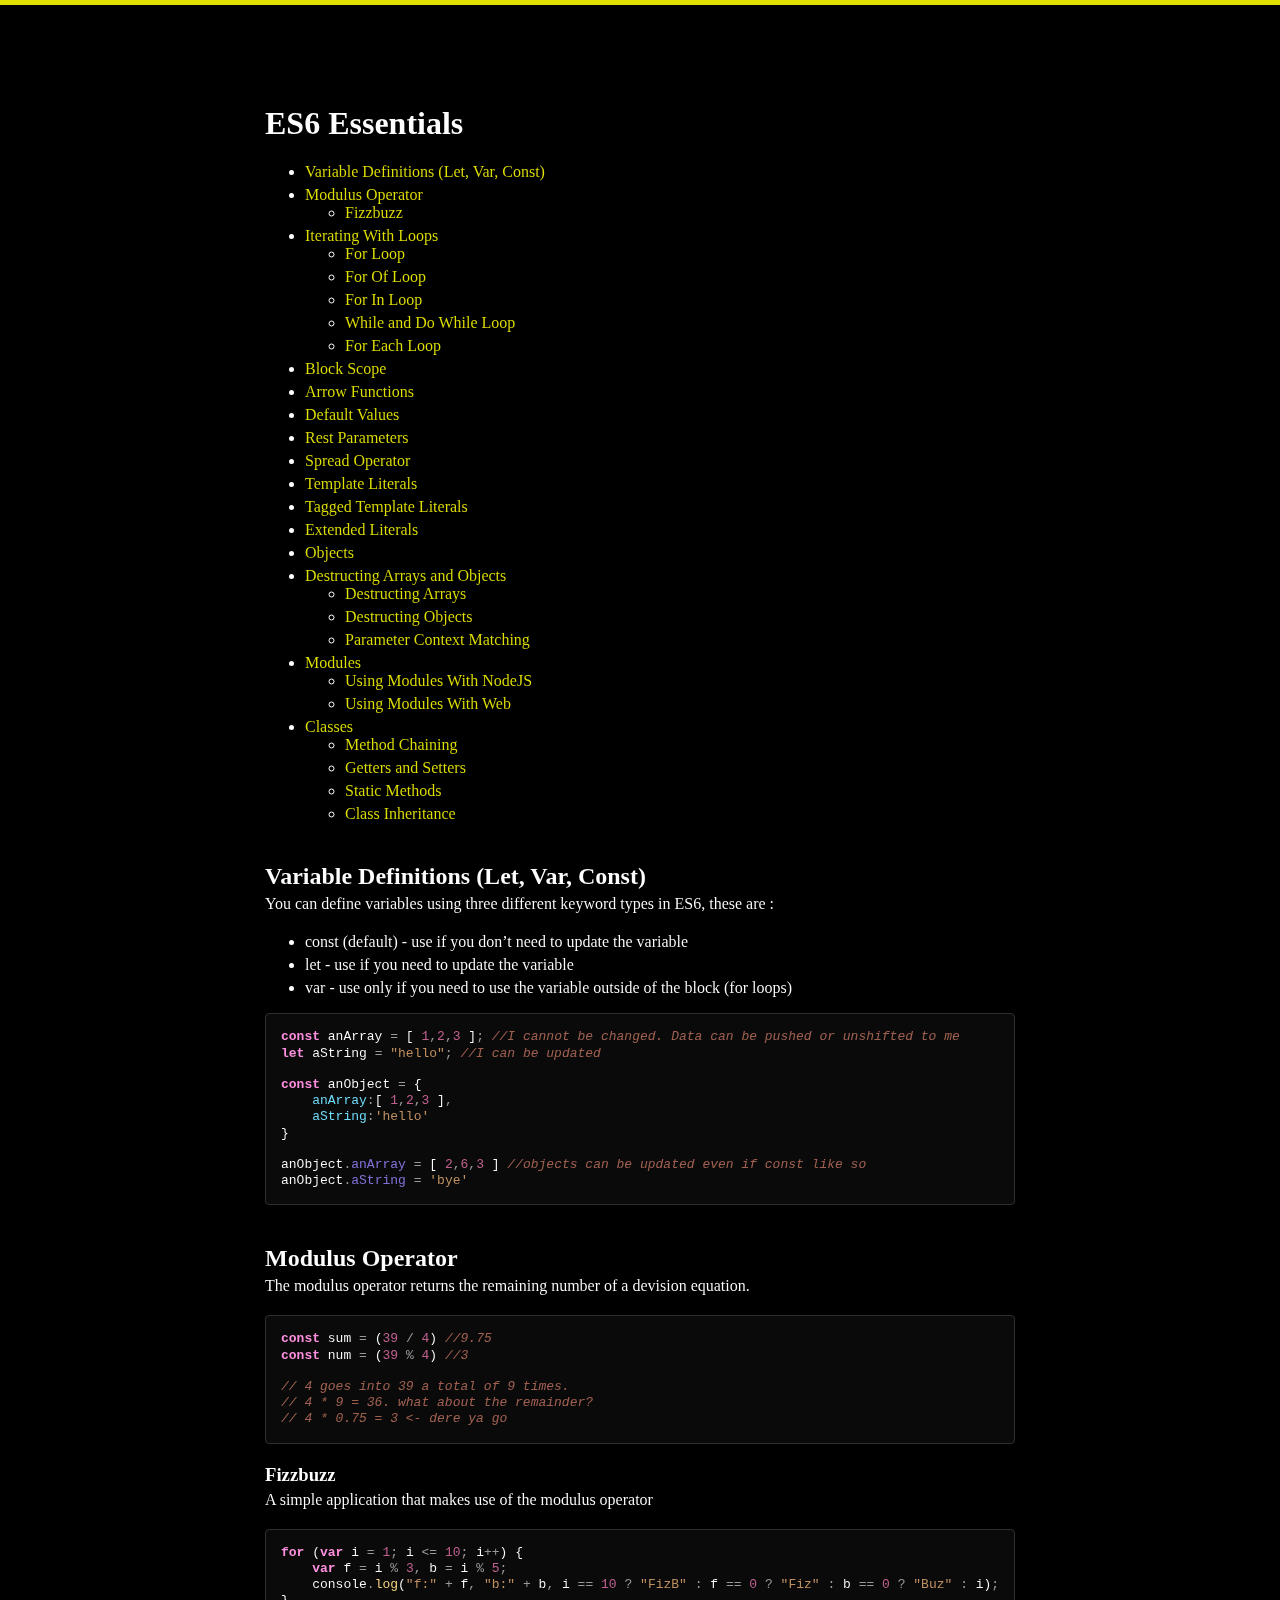
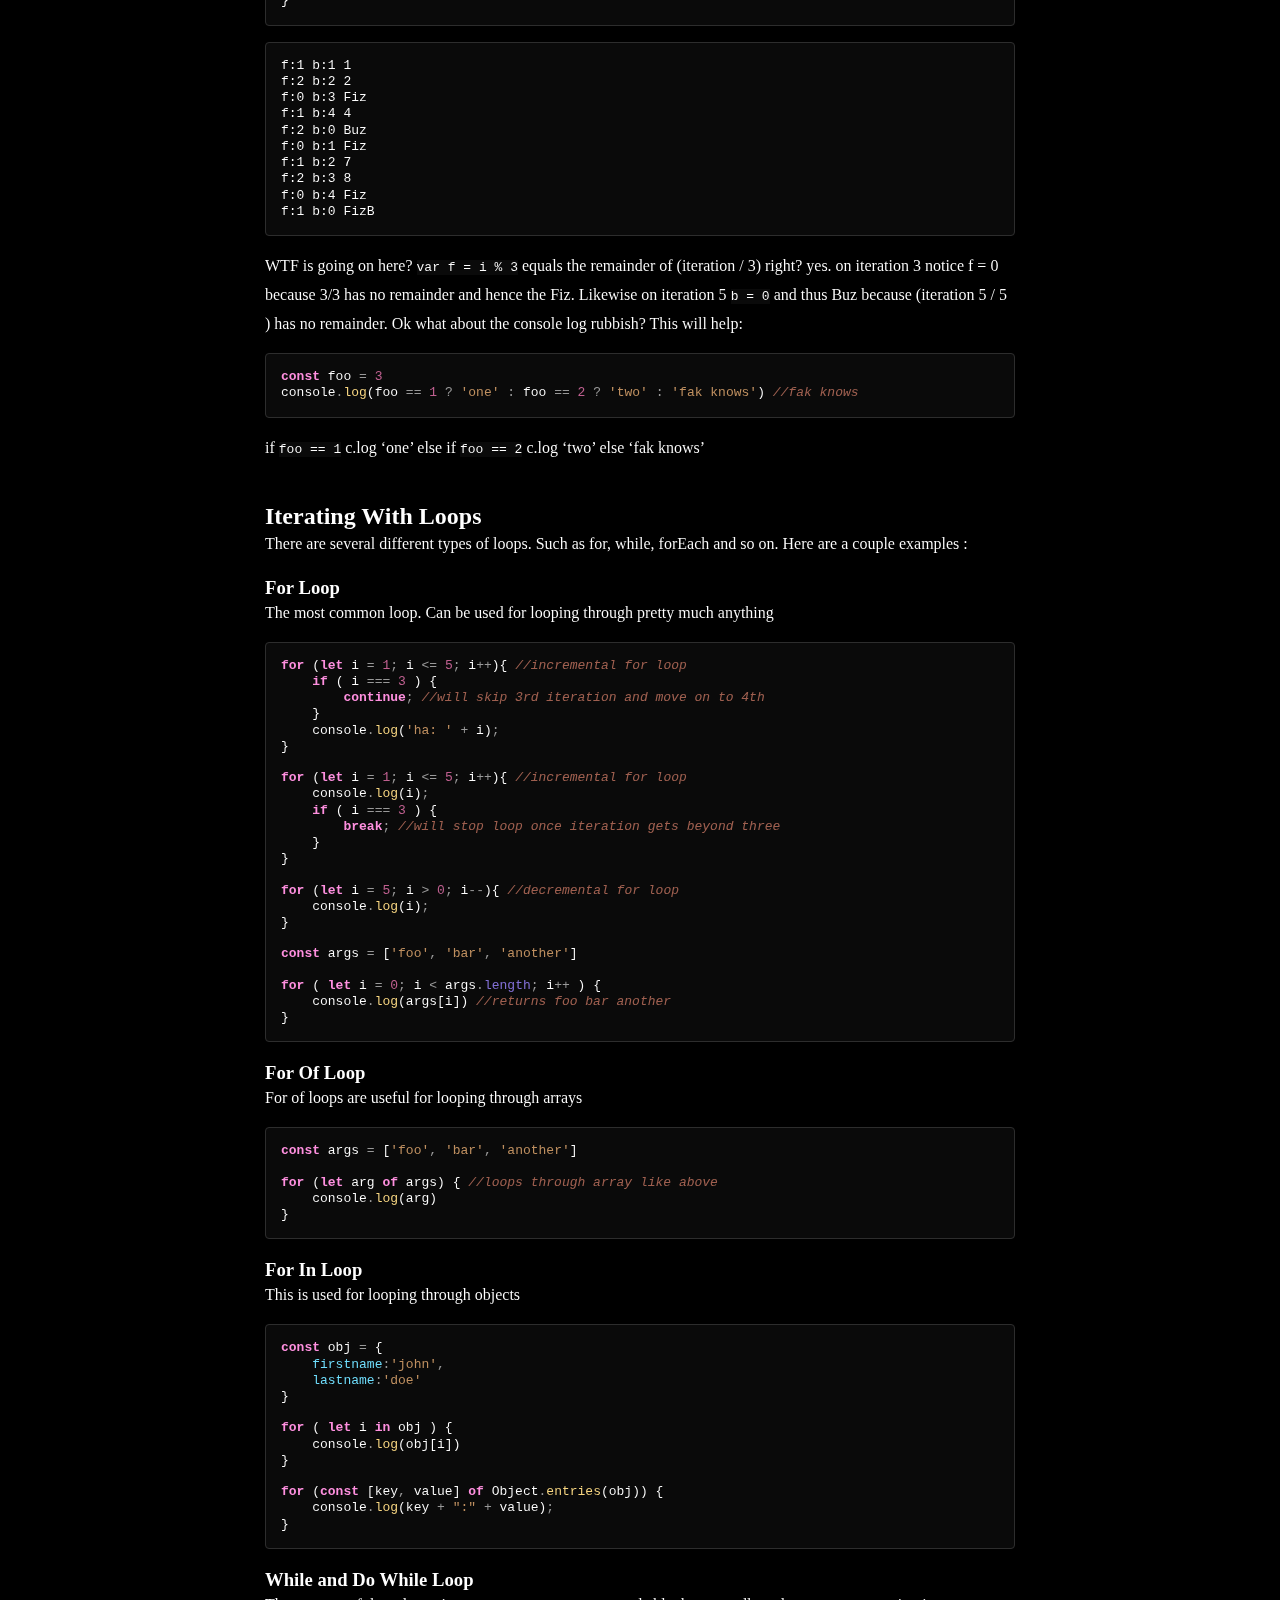
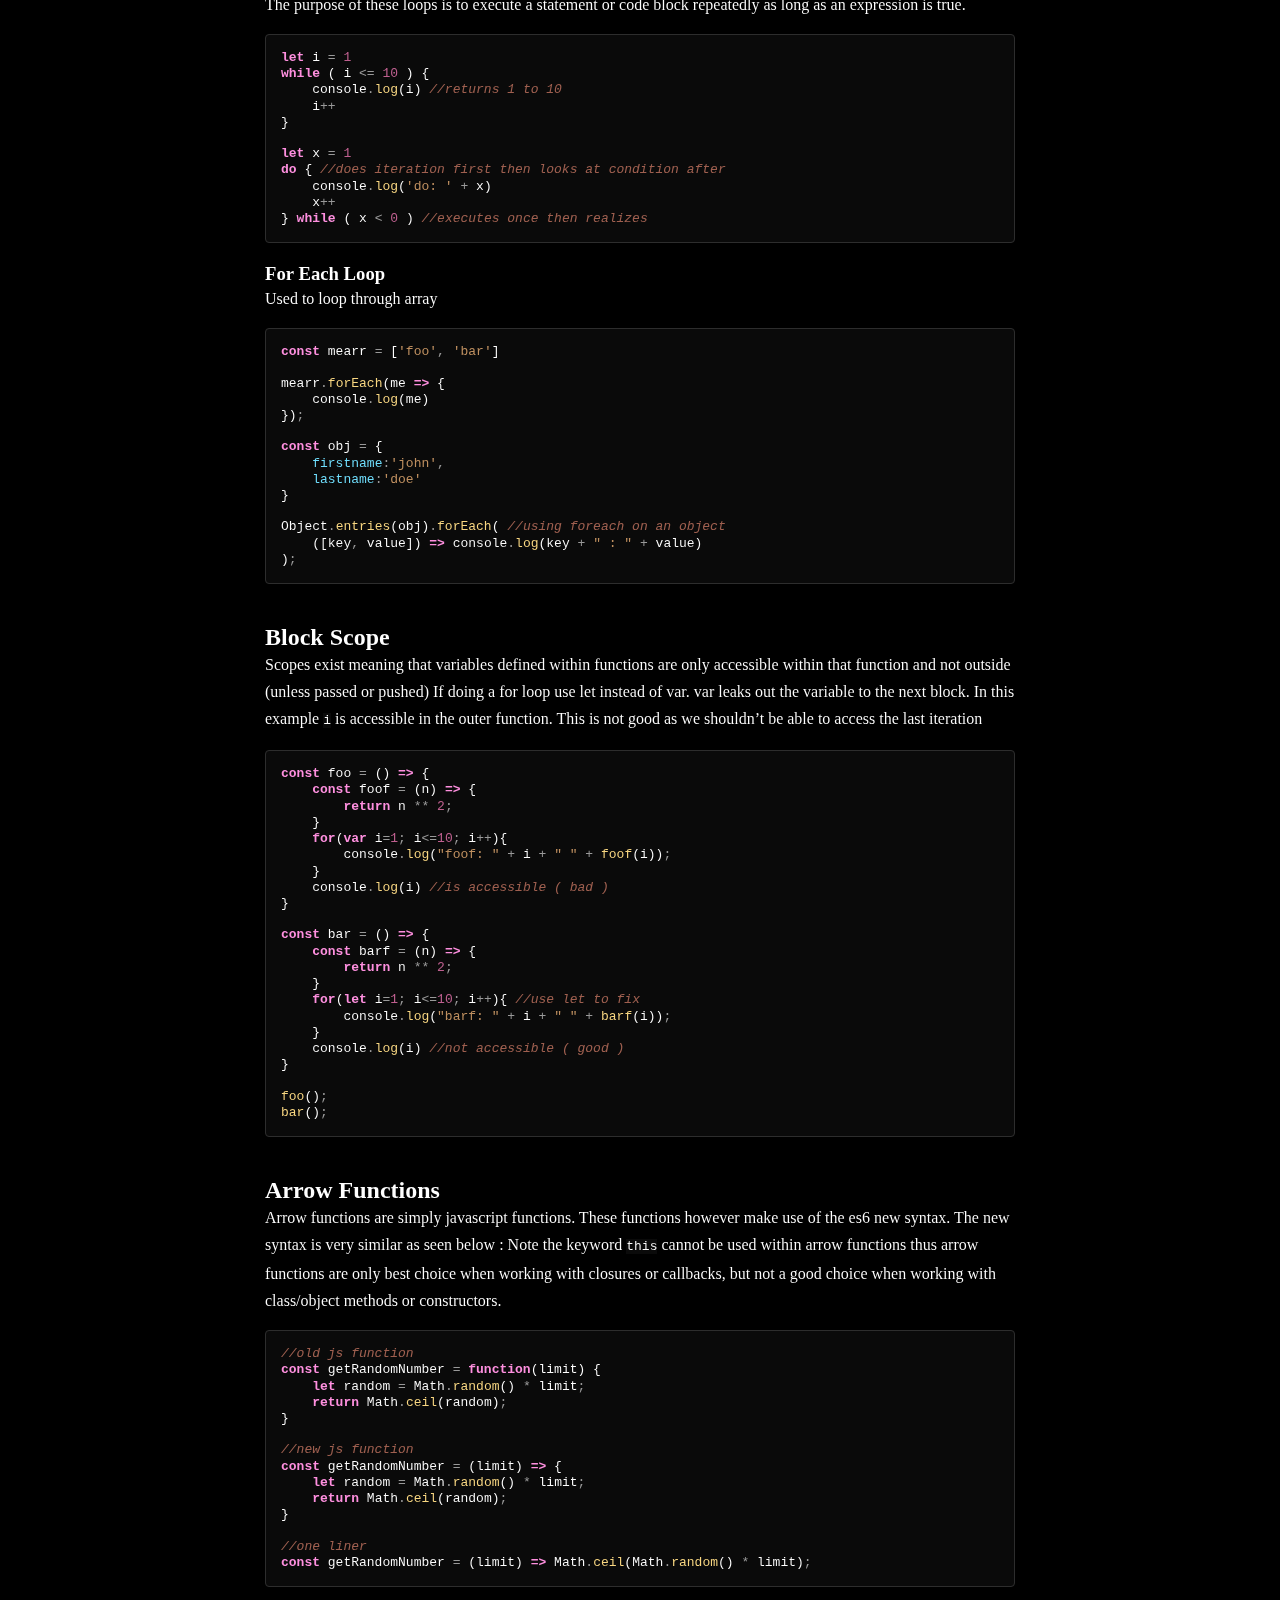
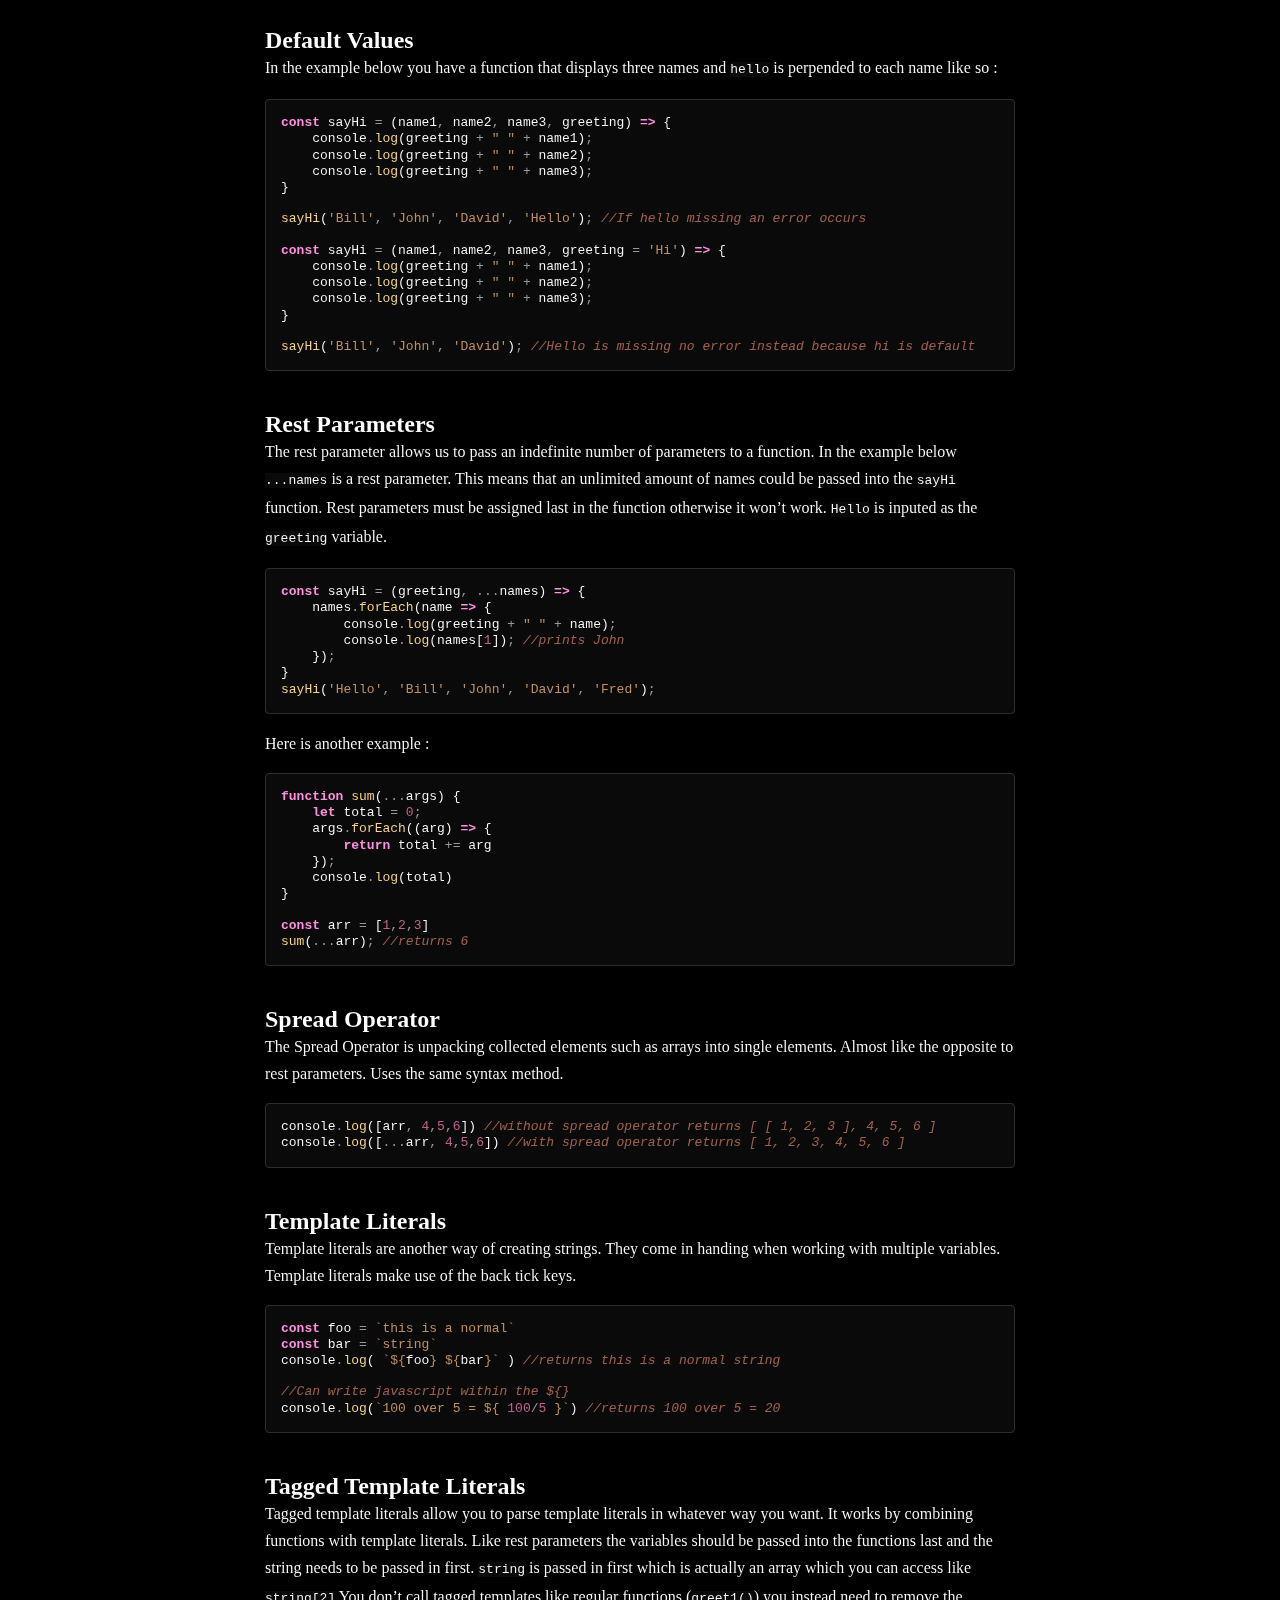
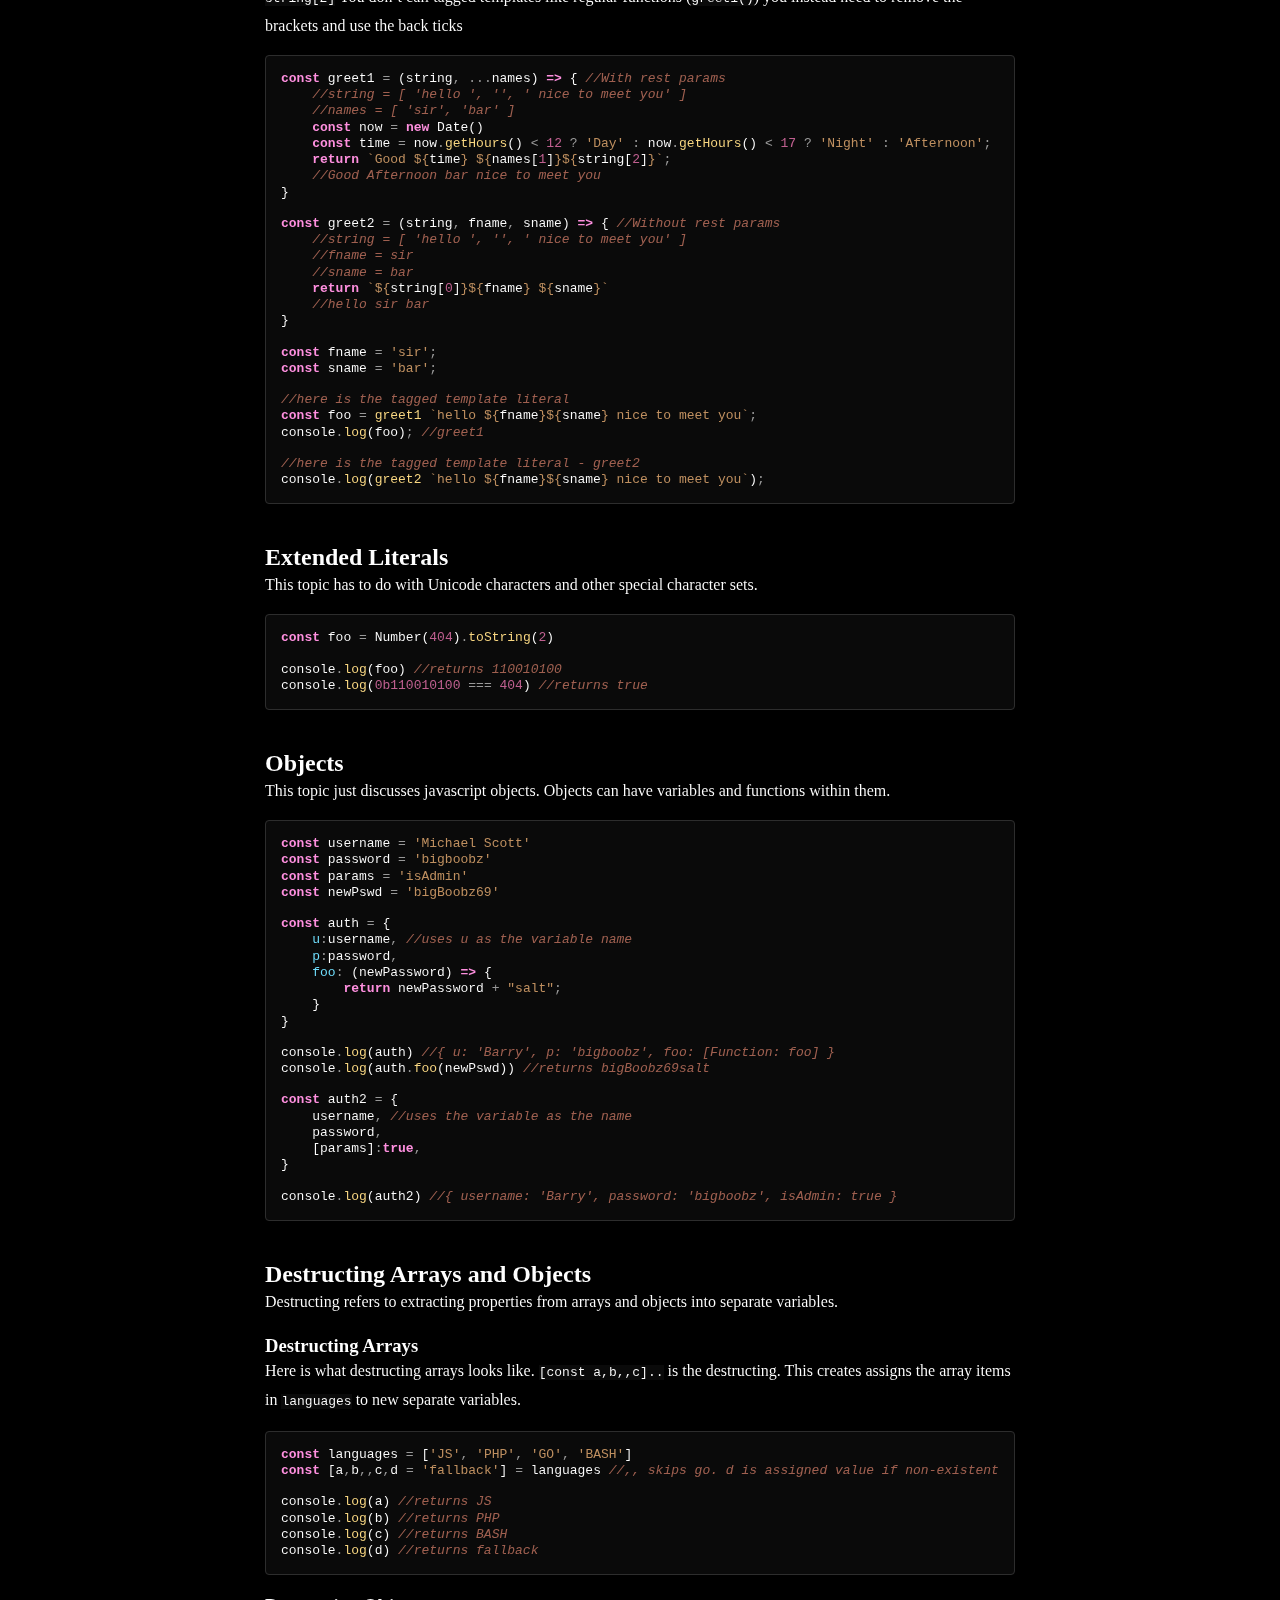
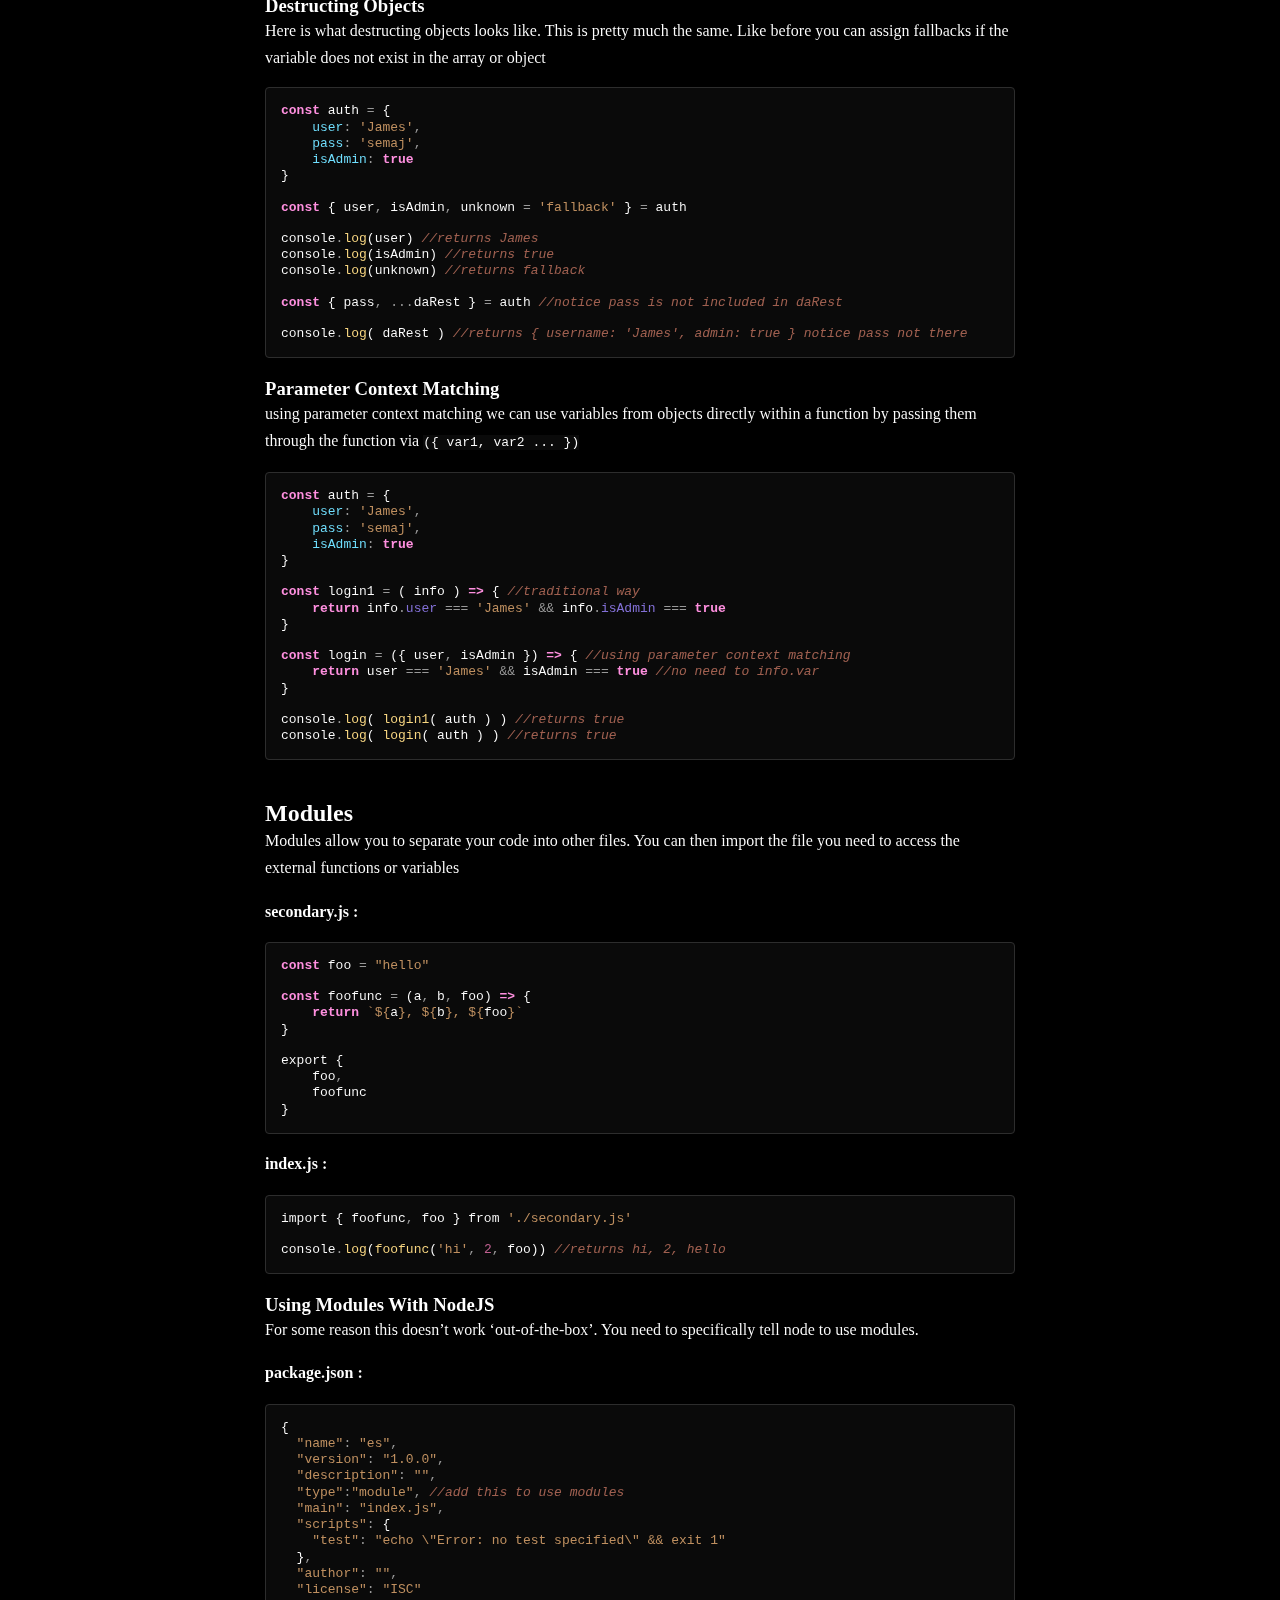
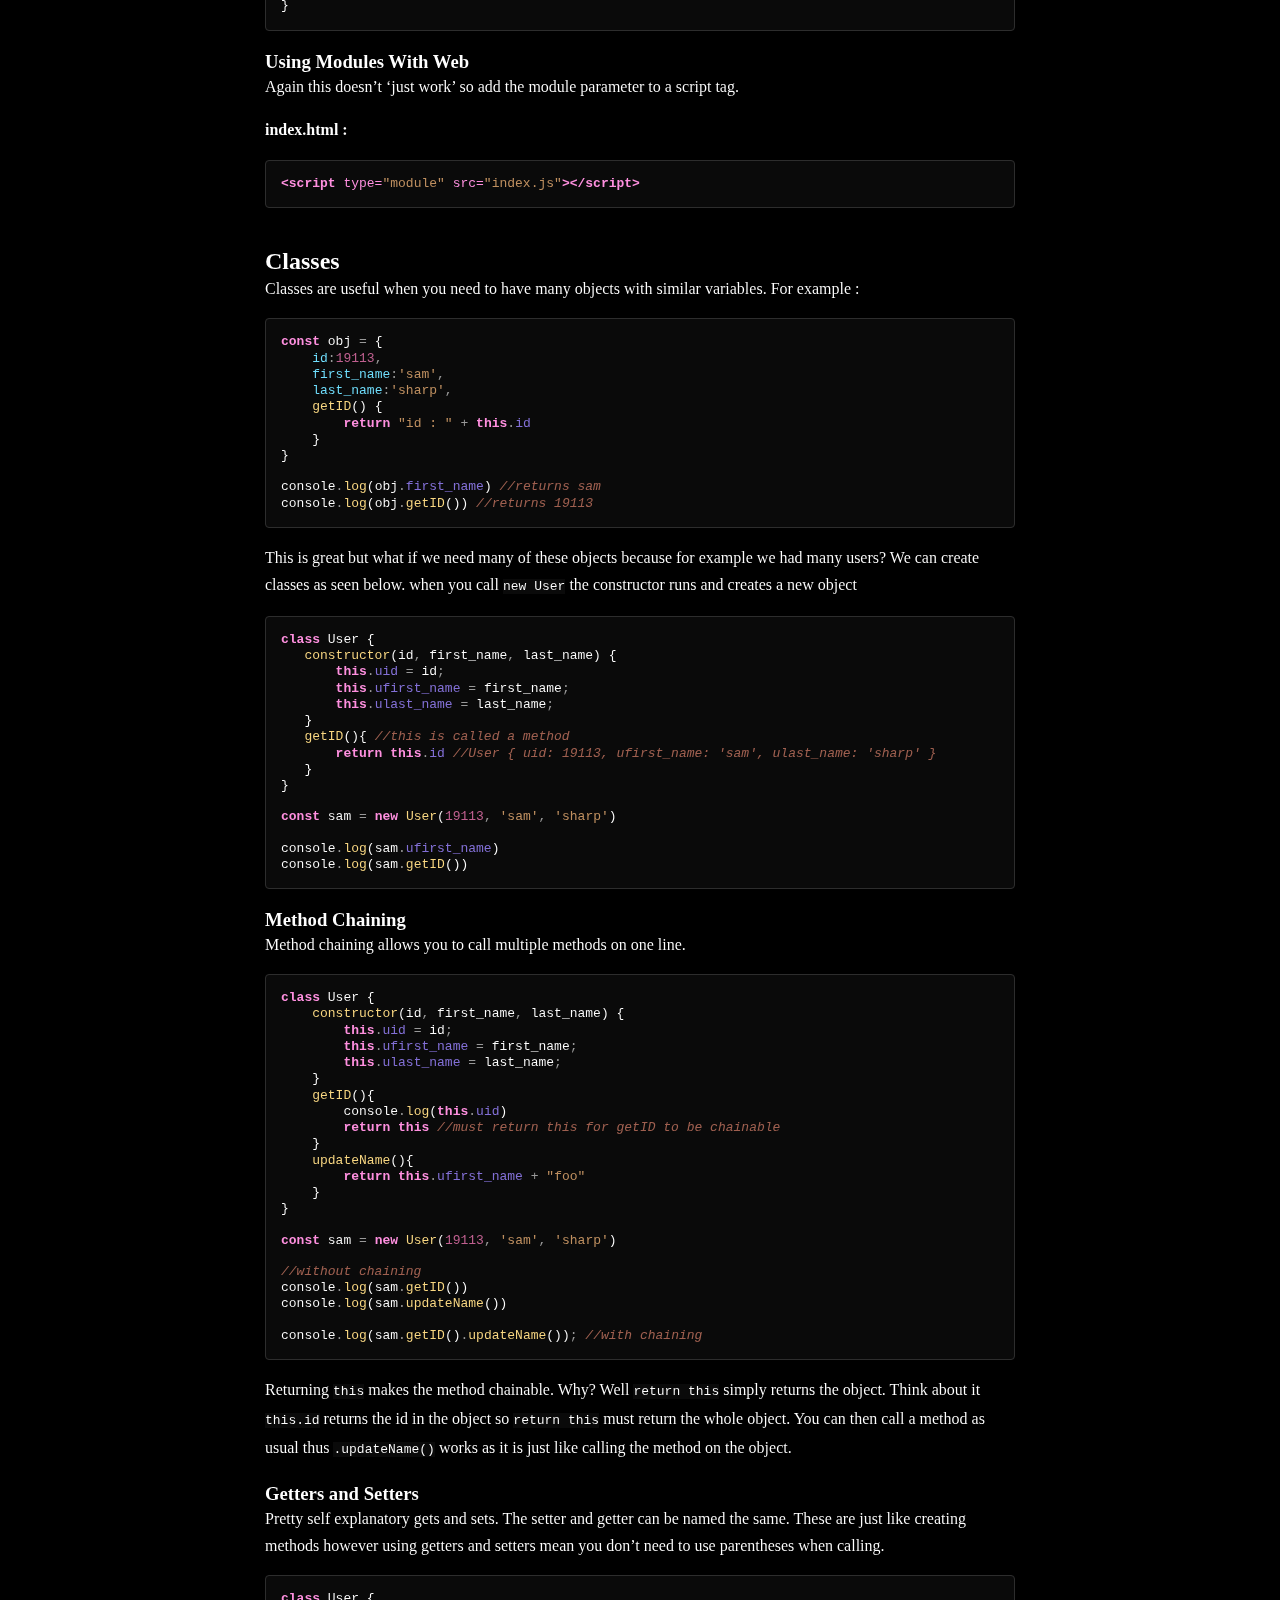
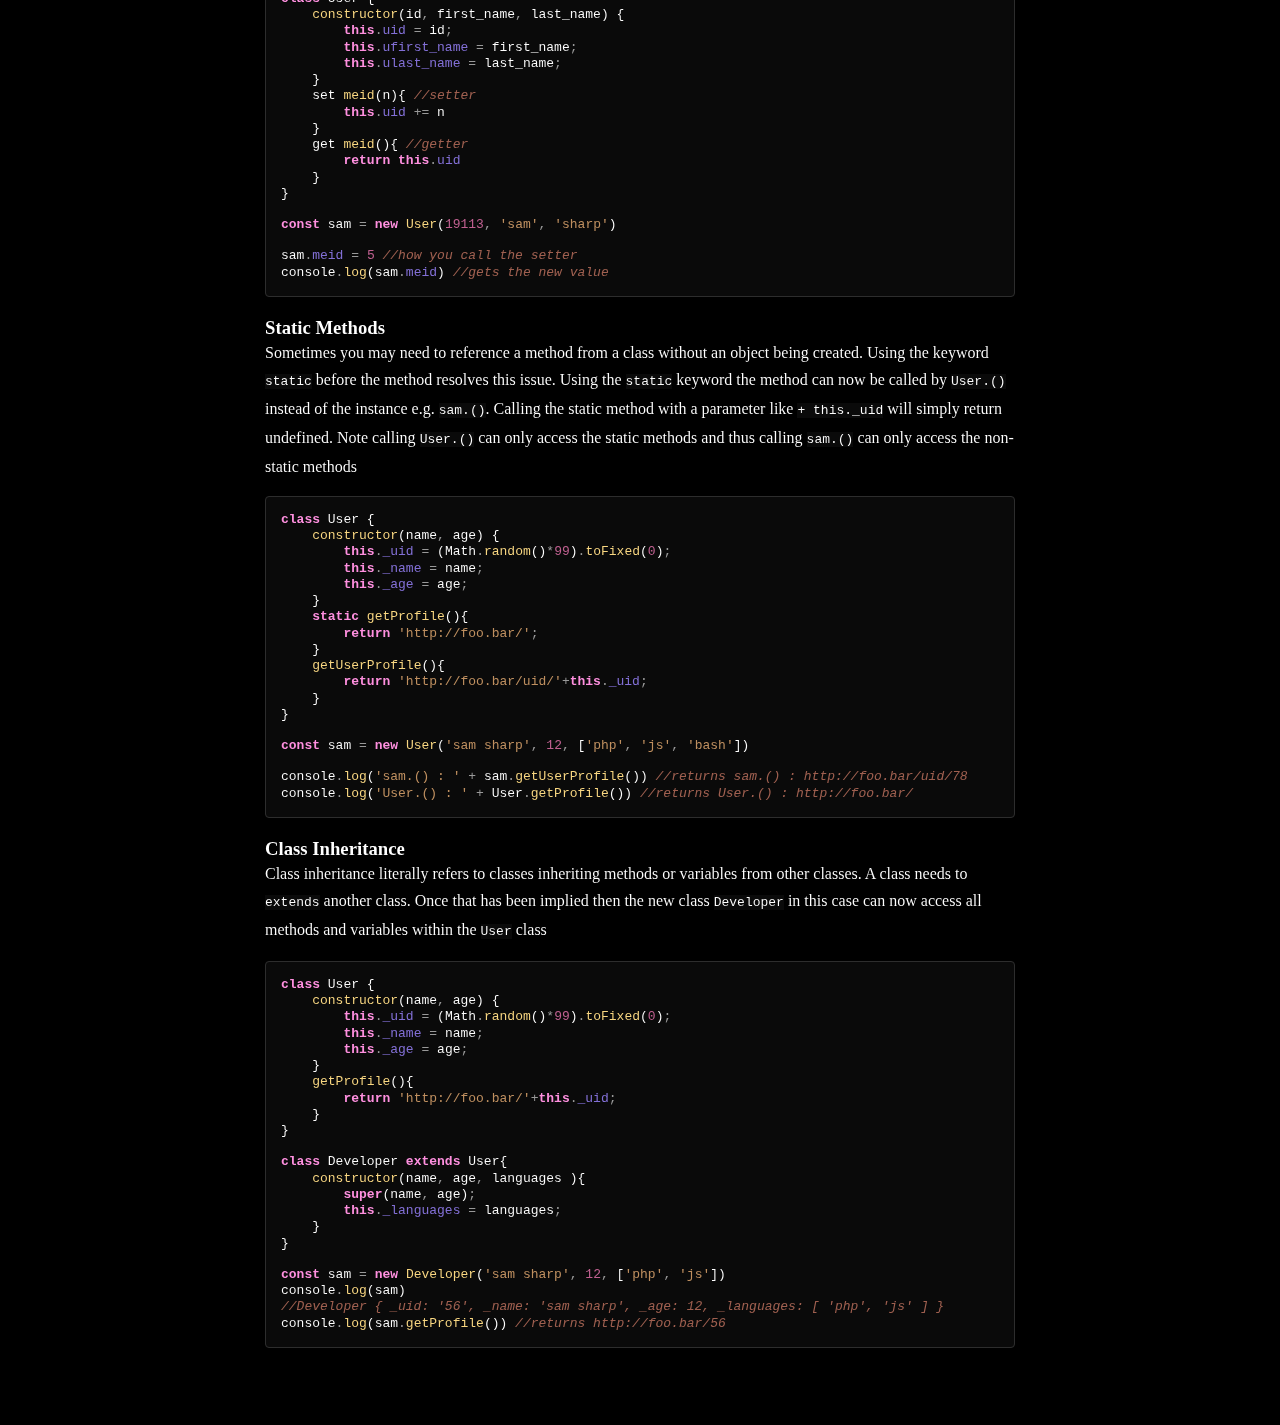
==== commit 141fe277: "recompiled" ====
--- a/es6/index.html
+++ b/es6/index.html
@@ -127,7 +127,6 @@
 <li><a href="#static-methods">Static Methods</a></li>
 <li><a href="#class-inheritance">Class Inheritance</a></li>
 </ul></li>
-<li><a href="#symbol-primitive-type">Symbol Primitive Type</a></li>
 </ul>
 </nav>
 <h2 id="variable-definitions-let-var-const">Variable Definitions (Let, Var, Const)</h2>
@@ -600,6 +599,5 @@
 <span id="cb33-20"><a href="#cb33-20" aria-hidden="true"></a><span class="bu">console</span><span class="op">.</span><span class="fu">log</span>(sam)</span>
 <span id="cb33-21"><a href="#cb33-21" aria-hidden="true"></a><span class="co">//Developer { _uid: &#39;56&#39;, _name: &#39;sam sharp&#39;, _age: 12, _languages: [ &#39;php&#39;, &#39;js&#39; ] }</span></span>
 <span id="cb33-22"><a href="#cb33-22" aria-hidden="true"></a><span class="bu">console</span><span class="op">.</span><span class="fu">log</span>(sam<span class="op">.</span><span class="fu">getProfile</span>()) <span class="co">//returns http://foo.bar/56</span></span></code></pre></div>
-<h2 id="symbol-primitive-type">Symbol Primitive Type</h2>
 </body>
 </html>
